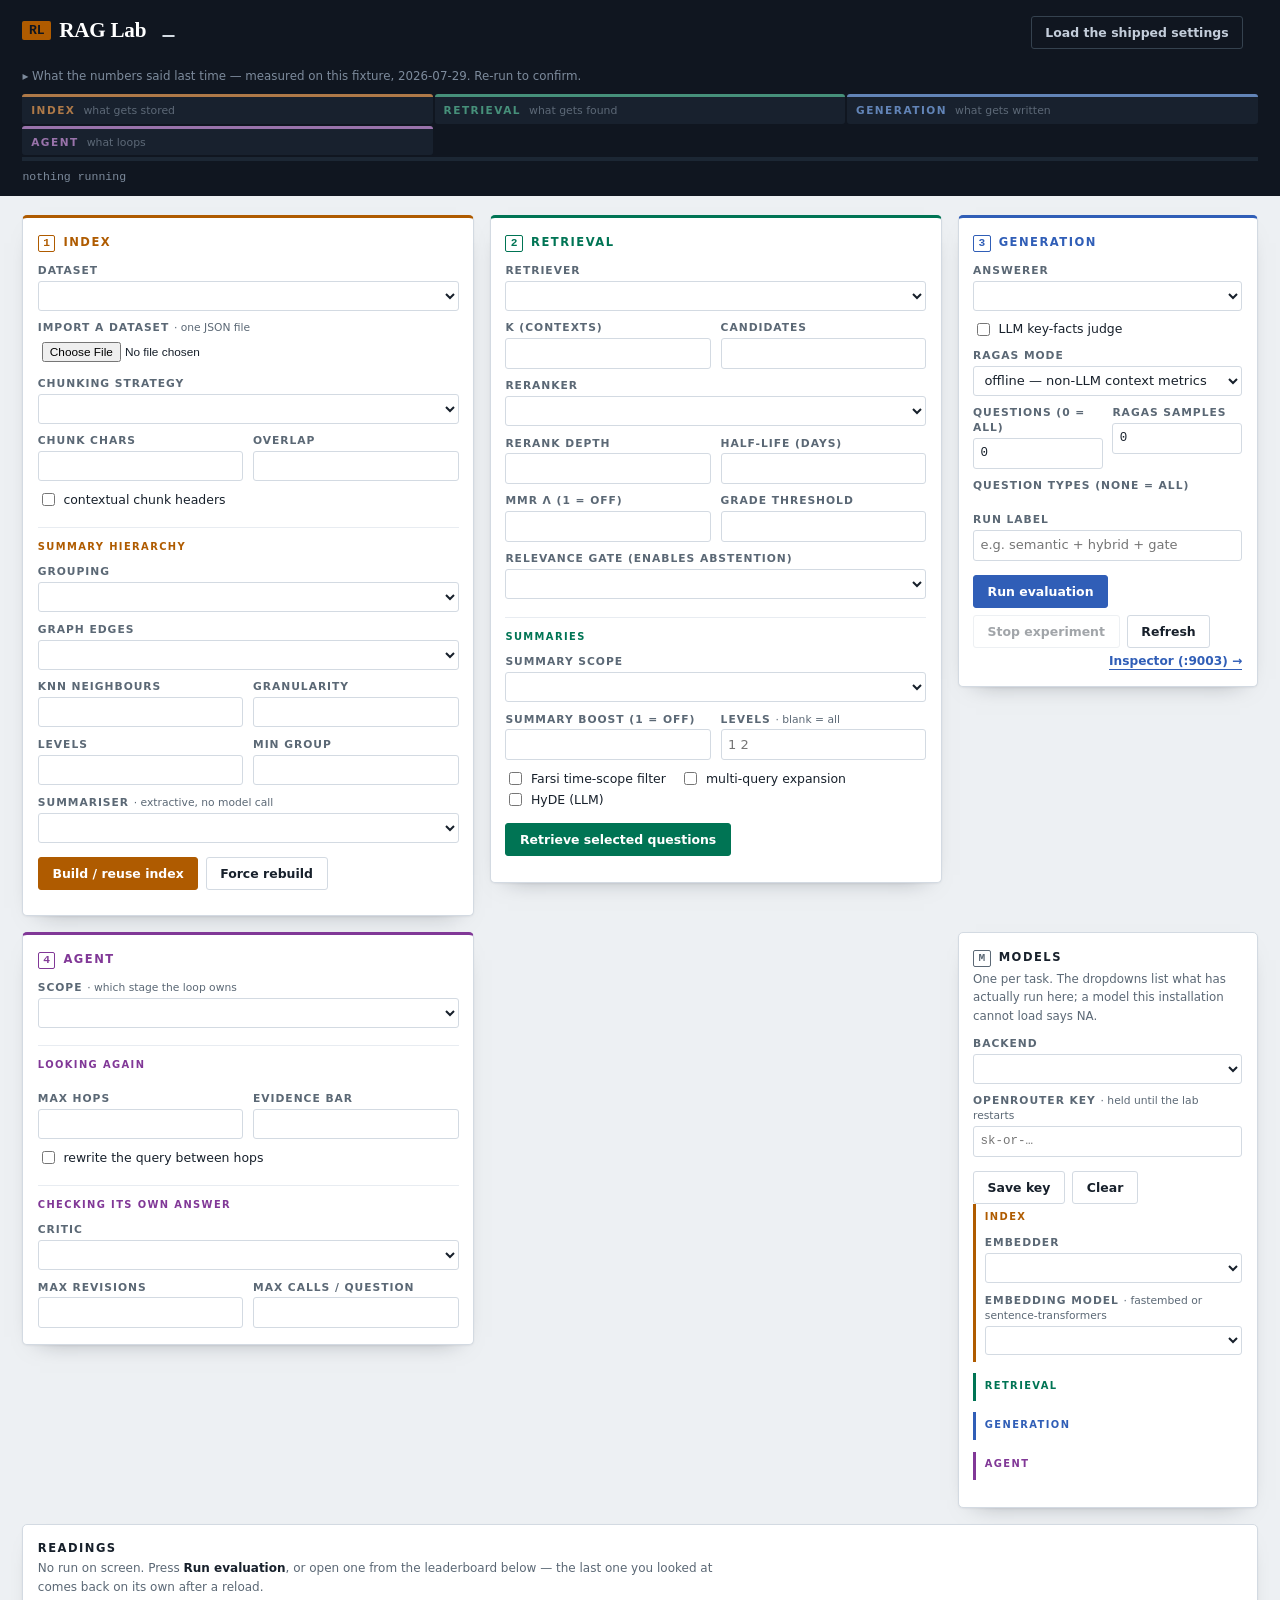
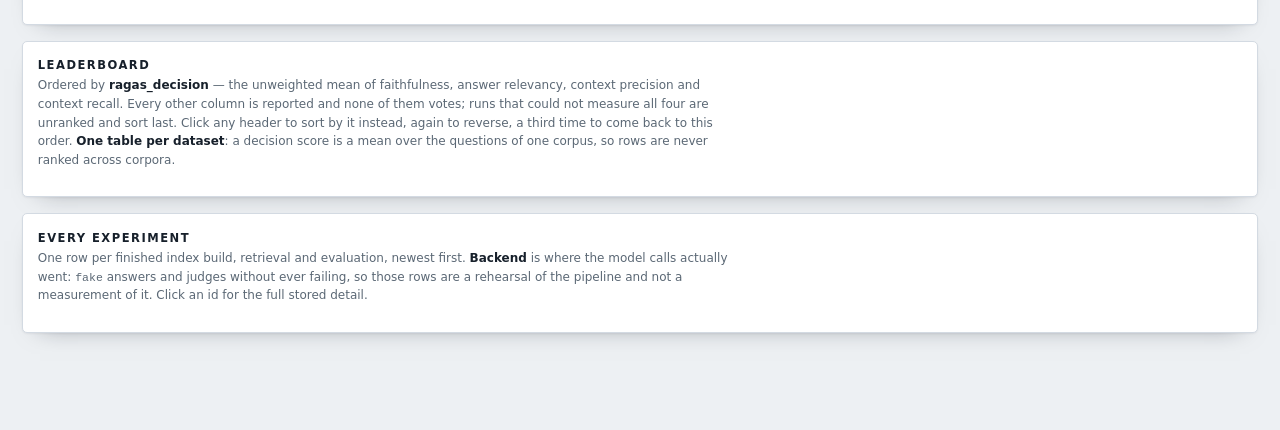
==== src/raglab/static/index.html @ 8099ba9b "docs: counts leave the prose, so they cannot drift again" ====
<!doctype html>
<html lang="en">
<head>
<meta charset="utf-8">
<meta name="viewport" content="width=device-width, initial-scale=1">
<title>RAG Lab</title>
<style>
/* ───────────────────────────────────────────────────────────────────────────
   The panel is an instrument, so it is built like one: a dark chassis carrying
   the identity and the state of the machine, a spine that says which stage is
   running, and porcelain plates below it holding the readings.

   Colour is spent in exactly one place. The three step inks — index saffron,
   retrieval verdigris, generation lapis — are the only saturated hues on the
   page, because they carry meaning the service serves (`/api/options` → steps)
   and the knobs are only navigable if each one says which stage it belongs
   to. Everything around them is graphite and porcelain so they read.
   ────────────────────────────────────────────────────────────────────────── */
:root {
  /* the machine */
  --chassis: #101620;
  --chassis-soft: #1c2734;
  --chassis-ink: #c3cdda;
  --chassis-ink-soft: #7d8b9c;
  /* the plates */
  --plate: #edf0f3;
  --card: #ffffff;
  --rule: #d3dae2;
  --rule-soft: #e8ecf1;
  --ink: #17202b;
  --ink-soft: #5b6875;
  /* One ink per pipeline step, so a control says which stage it belongs to
     before you read its label. The Inspector on :9003 defines the same three
     tokens with the same values — the two pages must not disagree about what
     orange means. */
  --step-index: oklch(0.56 0.14 58);        /* saffron  — what gets stored */
  --step-retrieval: oklch(0.49 0.11 168);   /* verdigris — what gets found */
  --step-generation: oklch(0.50 0.15 262);  /* lapis    — what gets written */
  /* The fourth step is a loop around the other three, so its ink is the one
     that is not a stage colour: plum, adjacent to lapis because generation is
     the stage it most often owns, distinct enough that a hop count is never
     mistaken for a generation score. */
  --step-agent: oklch(0.48 0.16 318);       /* plum     — what loops */
  /* The same three hues lifted for the chassis. An ink chosen to sit on
     porcelain is close to unreadable on graphite, and the spine is where a
     reader looks to find out what is running. */
  --step-index-lit: oklch(0.78 0.13 62);
  --step-retrieval-lit: oklch(0.75 0.11 168);
  --step-generation-lit: oklch(0.76 0.11 258);
  --step-agent-lit: oklch(0.77 0.12 318);
  --alert: #a33227;
  --alert-wash: #fdf4f2;
  --good: oklch(0.49 0.11 168);
  --shadow: 0 1px 2px rgba(16, 22, 32, .05), 0 10px 24px -18px rgba(16, 22, 32, .5);
  /* A slab serif for the machine's own voice, a plain sans for instructions,
     and a tabular mono for every number — three faces, three jobs. All resolve
     locally: the lab runs offline and must never wait on a font. */
  --slab: "Superclarendon", "Rockwell", "Roboto Slab", Georgia, serif;
  --sans: system-ui, -apple-system, "Segoe UI", Roboto, "Helvetica Neue", sans-serif;
  --mono: ui-monospace, "SF Mono", "IBM Plex Mono", Menlo, monospace;
}
[data-step="index"] { --step: var(--step-index); }
[data-step="retrieval"] { --step: var(--step-retrieval); }
[data-step="generation"] { --step: var(--step-generation); }
[data-step="agent"] { --step: var(--step-agent); }
.chassis [data-step="index"], .spine [data-step="index"] { --step: var(--step-index-lit); }
.chassis [data-step="retrieval"], .spine [data-step="retrieval"] { --step: var(--step-retrieval-lit); }
.chassis [data-step="generation"], .spine [data-step="generation"] { --step: var(--step-generation-lit); }
.chassis [data-step="agent"], .spine [data-step="agent"] { --step: var(--step-agent-lit); }

* { box-sizing: border-box; }
body {
  margin: 0; padding: 0 0 5rem; background: var(--plate); color: var(--ink);
  font: 13px/1.55 var(--sans);
  -webkit-font-smoothing: antialiased;
}
:focus-visible { outline: 2px solid var(--step-generation); outline-offset: 2px; }
@media (prefers-reduced-motion: reduce) {
  * { transition: none !important; animation: none !important; scroll-behavior: auto !important; }
}

/* ── the chassis ─────────────────────────────────────────────────────────── */
.chassis {
  background: var(--chassis); color: var(--chassis-ink);
  padding: 1rem 1.4rem .6rem;
}
.chassis a { color: #fff; }
.masthead { display: flex; flex-wrap: wrap; align-items: baseline; gap: .5rem 1rem;
            max-width: 1560px; margin: 0 auto; }
h1 {
  font: 600 1.32rem/1 var(--slab); letter-spacing: -.01em; margin: 0;
  color: #fff;
}
h1 .lab-mark {
  /* The lab's own initial, set as a plate on the chassis. One ornament. */
  display: inline-block; margin-right: .5rem; padding: .18rem .42rem;
  background: var(--step-index); color: var(--chassis);
  font: 700 .82rem/1 var(--mono); vertical-align: .18em; border-radius: 2px;
}
#corpus {
  font: .74rem/1.4 var(--mono); color: var(--chassis-ink-soft);
  letter-spacing: -.01em;
}
.chassis-right { margin-left: auto; display: flex; align-items: center; gap: .9rem; }
/* A door to another service, so it looks like a link and not like one of this
   panel's own run buttons. */
.lab-link {
  align-self: center; color: var(--step-generation); text-decoration: none;
  font: 600 .76rem/1 var(--sans);
  border-bottom: 1px solid var(--step-generation); padding-bottom: 2px;
}
.lab-link:hover { color: var(--ink); border-bottom-color: var(--ink); }
.chassis button.ghost { color: var(--chassis-ink); border-color: #35424f; }
.chassis button.ghost:hover { background: var(--chassis-soft); color: #fff; }
#productionNote { font: .72rem/1.5 var(--mono); color: var(--chassis-ink-soft);
                  align-self: center; max-width: 40ch; }

/* Capability chips: what this installation can actually do, before you spend an
   hour finding out. Green edge = ready, brick = not. */
.chips { display: flex; flex-wrap: wrap; gap: .3rem; margin: .55rem auto 0;
         max-width: 1560px; }
.chip {
  font: .68rem/1.5 var(--mono); padding: .05rem .45rem; border-radius: 2px;
  background: var(--chassis-soft); color: var(--chassis-ink-soft);
  border-left: 2px solid transparent;
}
.chip.on { border-left-color: var(--good); color: var(--chassis-ink); }
.chip.off { border-left-color: var(--alert); color: #e6b4ad; }

.findings { max-width: 1560px; margin: .55rem auto 0; }
.findings > summary {
  cursor: pointer; color: var(--chassis-ink-soft); font-size: .74rem;
  list-style: none;
}
.findings > summary::before { content: "▸ "; }
.findings[open] > summary::before { content: "▾ "; }
.findings > summary:hover { color: #fff; }
.findings ul { margin: .5rem 0 .3rem; padding-left: 1.1rem; columns: 2; column-gap: 2rem; }
.findings li { font-size: .74rem; line-height: 1.5; color: var(--chassis-ink-soft);
               margin-bottom: .35rem; break-inside: avoid; }
.findings b { color: var(--chassis-ink); }
.findings code { font: .72rem var(--mono); color: #fff; }
@media (max-width: 900px) { .findings ul { columns: 1; } }

/* ── the spine ───────────────────────────────────────────────────────────────
   The signature of this page, and the one element doing three jobs at once: it
   is the legend for the three inks, the progress bar for whatever job is
   running, and the way you get to a stage's controls. It sits on the chassis
   because it belongs to the machine rather than to any one plate — a build is
   an index-stage job, and its progress used to be reported inside the
   generation card because that is where the button happened to live. */
.spine { background: var(--chassis); padding: 0 1.4rem .7rem; }
.spine-inner { max-width: 1560px; margin: 0 auto; }
.spine-segs { display: grid; grid-template-columns: repeat(3, 1fr); gap: 2px; }
.spine-seg {
  appearance: none; border: 0; text-align: left; cursor: pointer;
  background: var(--chassis-soft); color: var(--chassis-ink-soft);
  padding: .3rem .55rem .26rem; border-top: 3px solid var(--step);
  font: inherit; opacity: .7; transition: opacity .15s, background .15s;
  display: flex; align-items: baseline; gap: .5rem;
}
.spine-seg:hover, .spine-seg[aria-current="step"] { opacity: 1; background: #222e3c; }
.spine-seg b {
  color: var(--step); font: 700 .66rem/1.6 var(--sans);
  text-transform: uppercase; letter-spacing: .14em;
}
/* The note lives on the card, where the controls it describes are. Here it is a
   hint, so the spine stays one line high whether or not anything is running. */
.spine-seg span { font-size: .68rem; line-height: 1.6; overflow: hidden;
                  text-overflow: ellipsis; white-space: nowrap; }
.spine-track { height: 4px; background: var(--chassis-soft); margin-top: 2px; }
.spine-track i { display: block; height: 4px; background: var(--step, var(--chassis-ink-soft));
                 width: 0; transition: width .25s linear; }
.spine-caption {
  display: flex; gap: .6rem; align-items: baseline; margin-top: .4rem;
  font: .72rem/1.5 var(--mono); color: var(--chassis-ink-soft); min-height: 1.1rem;
}
.spine-caption b { color: var(--step, #fff); font-weight: 600; }
.spine-caption .right { margin-left: auto; }

/* ── the bench ───────────────────────────────────────────────────────────── */
main { max-width: 1560px; margin: 0 auto; padding: 1.2rem 1.4rem; }
.bench {
  display: grid; gap: 1rem;
  /* Four step cards, then the models column. It was three until the agent
     arrived, and adding a card to a four-slot grid put the *models* card on a
     second row — which quietly broke the rule that every model lives in the one
     right-hand column, because auto-placement fills a row before it wraps.
     Hence the pin below rather than a wider grid alone: the column the models
     live in is a stated property of this page, not a consequence of how many
     step cards there happen to be. */
  grid-template-columns: repeat(4, minmax(0, 1fr)) minmax(0, 300px);
  align-items: start;
}
/* The models card holds the last column at every width; the step cards take the
   rest and wrap among themselves. */
.bench > .rag-models { grid-column: -2 / -1; }
@media (max-width: 1400px) { .bench { grid-template-columns: repeat(3, minmax(0, 1fr)) minmax(0, 300px); } }
@media (max-width: 1280px) { .bench { grid-template-columns: repeat(2, minmax(0, 1fr)) minmax(0, 300px); } }
@media (max-width: 980px) { .bench { grid-template-columns: repeat(2, minmax(0, 1fr)); } }
@media (max-width: 780px) { .bench { grid-template-columns: minmax(0, 1fr); } }
.stack { display: grid; gap: 1rem; margin-top: 1rem; }

.card {
  background: var(--card); border: 1px solid var(--rule); border-radius: 5px;
  box-shadow: var(--shadow); padding: .1rem .9rem 1rem;
  /* min-width:0 is what makes the scroll containers below actually contain: a
     grid item defaults to min-width:auto, so a card grows to its widest child —
     the eighteen-column leaderboard — and the overflow rule inside it never
     engages, because there is nothing left to overflow. The whole page scrolls
     sideways instead of the one table that is genuinely too wide. */
  min-width: 0;
}
.card[data-step] { border-top: 3px solid var(--step); }
.card-head {
  display: flex; align-items: baseline; gap: .5rem; margin: .85rem 0 .2rem;
}
.card-head h2 {
  margin: 0; font: 700 .72rem/1.4 var(--sans); text-transform: uppercase;
  letter-spacing: .13em; color: var(--ink);
}
.card[data-step] .card-head h2 { color: var(--step); }
.card-head .num {
  font: 700 .7rem/1 var(--mono); color: var(--step, var(--ink-soft));
  border: 1px solid currentColor; border-radius: 2px; padding: .12rem .28rem;
}
.card-note { margin: .1rem 0 .7rem; font-size: .74rem; color: var(--ink-soft); }
h3 { font: 700 .68rem/1.4 var(--sans); text-transform: uppercase;
     letter-spacing: .12em; color: var(--ink-soft); margin: 1rem 0 .4rem; }

/* ── controls ────────────────────────────────────────────────────────────── */
.field { margin-top: .6rem; }
.field-row { display: flex; gap: .6rem; }
.field-row > * { flex: 1; min-width: 0; margin-top: .6rem; }
label {
  display: block; margin-bottom: .18rem; color: var(--ink-soft);
  font: 600 .67rem/1.4 var(--sans); text-transform: uppercase; letter-spacing: .09em;
}
label .muted { text-transform: none; letter-spacing: 0; font-weight: 400; }
select, input[type=number], input[type=text], input[type=password], textarea {
  width: 100%; font: 13px/1.4 var(--sans); padding: .34rem .4rem; color: var(--ink);
  background: var(--card); border: 1px solid var(--rule); border-radius: 3px;
}
input[type=number], input[type=password] { font-family: var(--mono); font-size: 12.5px; }
select:hover, input:hover { border-color: var(--ink-soft); }
textarea { min-height: 3.2rem; resize: vertical; }
.switches { display: flex; flex-wrap: wrap; gap: .1rem .9rem; margin-top: .55rem; }
.switches label {
  display: flex; align-items: center; gap: .35rem; margin: 0; font-weight: 400;
  text-transform: none; letter-spacing: 0; font-size: .78rem; color: var(--ink);
}
input[type=checkbox] { accent-color: var(--step, var(--step-generation)); }
.actions { display: flex; flex-wrap: wrap; gap: .45rem; margin-top: .9rem; }
button {
  font: 600 .78rem/1.4 var(--sans); padding: .42rem .85rem; cursor: pointer;
  color: #fff; background: var(--chassis); border: 1px solid var(--chassis);
  border-radius: 3px;
}
button:hover { background: var(--chassis-soft); }
button.ghost { background: transparent; color: var(--ink); border-color: var(--rule); }
button.ghost:hover { background: var(--plate); border-color: var(--ink-soft); }
button.step-action { background: var(--step); border-color: var(--step); }
button.step-action:hover { filter: brightness(1.12); }
button:disabled { opacity: .4; cursor: default; }

/* A knob the current pipeline would ignore: dimmed and locked, but its reason
   stays at full contrast, because that sentence is the only part still worth
   reading. The control keeps its box so nothing below it shifts when a dropdown
   changes. */
.rag-field-off { opacity: 0.5; }
.rag-field-off .rag-when-dep {
  opacity: 1; display: block; font-style: italic; font-size: .7rem;
  color: var(--ink-soft); margin-top: .2rem;
}
.rag-field-off input, .rag-field-off select { cursor: not-allowed; }

button.why {
  font: 700 .6rem/1 var(--mono); padding: .12rem .3rem; margin-left: .3rem;
  background: transparent; color: var(--ink-soft); border: 1px solid var(--rule);
  border-radius: 999px; vertical-align: middle;
}
button.why:hover { color: var(--card); background: var(--step, var(--chassis));
                   border-color: var(--step, var(--chassis)); }
/* pre-wrap because one explainer — the import control's — is a JSON shape, and
   a shape flattened into a paragraph is prose about nesting rather than the
   nesting. Every other text in the registry is a single line with no leading
   space, so they render exactly as they did. */
p.explain {
  margin: .3rem 0 .1rem; font-size: .73rem; line-height: 1.5; color: var(--ink-soft);
  border-left: 2px solid var(--step, var(--rule)); padding-left: .55rem;
  background: var(--plate); padding: .35rem .55rem; border-radius: 0 3px 3px 0;
  white-space: pre-wrap; overflow-wrap: anywhere;
}

/* ── the model rail ──────────────────────────────────────────────────────── */
.rag-models .step {
  border-left: 3px solid var(--step); padding: .1rem 0 .4rem .55rem;
  margin-bottom: .7rem;
}
.step-tag {
  font: 700 .62rem/1.6 var(--sans); text-transform: uppercase; letter-spacing: .14em;
  color: var(--step);
}
/* The same tag used to head a group of knobs *inside* a card, where it needs a
   rule above it to say where one group of controls ends and the next begins —
   a card with two subjects and no divider reads as one long list. */
.group-tag {
  margin: 1.1rem 0 .5rem; padding-top: .7rem;
  border-top: 1px solid var(--rule-soft);
}

/* ── readings ────────────────────────────────────────────────────────────── */
.scores { display: grid; gap: .55rem;
          grid-template-columns: repeat(auto-fill, minmax(9.5rem, 1fr)); }
.score {
  border: 1px solid var(--rule-soft); border-left: 3px solid var(--rule);
  border-radius: 3px; padding: .45rem .6rem; background: var(--card);
}
.score[data-step] { border-left-color: var(--step); }
.score b {
  display: block; font: 400 1.5rem/1.15 var(--mono); letter-spacing: -.03em;
  font-variant-numeric: tabular-nums;
}
.score > span { display: block; color: var(--ink-soft); font-size: .67rem;
                text-transform: uppercase; letter-spacing: .07em; }
.score[data-step] > span:first-child { color: var(--step); }
.score .bar { height: 3px; background: var(--rule-soft); margin-top: .35rem; }
.score .bar i { display: block; height: 3px; background: var(--step, var(--ink-soft)); }
.score .muted { text-transform: none; letter-spacing: 0; font-size: .68rem; }

table { border-collapse: collapse; width: 100%; font: 12.5px/1.45 var(--mono);
        font-variant-numeric: tabular-nums; }
th, td { text-align: right; padding: .26rem .45rem;
         border-bottom: 1px solid var(--rule-soft); white-space: nowrap; }
th:first-child, td:first-child { text-align: left; }
th {
  color: var(--ink-soft); font: 600 .66rem/1.5 var(--sans); text-transform: uppercase;
  letter-spacing: .07em; border-bottom: 1px solid var(--rule); position: sticky;
  top: 0; background: var(--card);
}
th[data-step] { color: var(--step); }
tbody tr:hover { background: var(--plate); }
td a { color: var(--step-generation); text-decoration: none; }
td a:hover { text-decoration: underline; }
/* A sortable header looks pressable and says which way it is pointing. The
   glyph is a pseudo-element so it never lands in the cell's text — the e2e
   suite reads these headers as strings. */
th.sort-col { cursor: pointer; user-select: none; }
th.sort-col:hover { color: var(--ink); }
th[aria-sort="ascending"]::after { content: " ▲"; color: var(--step-index); }
th[aria-sort="descending"]::after { content: " ▼"; color: var(--step-index); }
/* The two widest tables scroll inside themselves rather than dragging the whole
   page sideways. The leaderboard is eighteen columns and the ledger fifteen, and
   neither can honestly be narrowed: every column is a knob you compare rows on. */
#board .board-group { overflow-x: auto; margin-bottom: 1.2rem; }
#board .board-group h3 { margin-top: .2rem; }
#experiments, #byType, #ragas, #extras, #rows { overflow-x: auto; }
#rows { max-height: 26rem; overflow-y: auto; }

.muted { color: var(--ink-soft); }
/* Attached to the score it qualifies, quieter but never dropped. */
.stderr { font-size: .8em; font-weight: 400; color: var(--ink-soft);
          white-space: nowrap; }
.note {
  border-left: 3px solid var(--alert); padding: .35rem .6rem; font-size: .75rem;
  background: var(--alert-wash); margin: .35rem 0; border-radius: 0 3px 3px 0;
}
.pill {
  font: .66rem/1.6 var(--mono); padding: 0 .35rem; border: 1px solid var(--rule);
  border-radius: 2px; color: var(--ink-soft);
}
details summary { cursor: pointer; color: var(--ink-soft); font-size: .76rem; }
.right { margin-left: auto; }
.hidden { display: none; }
.fa { direction: rtl; text-align: right; font-family: "Vazirmatn", Tahoma, sans-serif; }
.section-meta { font: .72rem/1.5 var(--mono); color: var(--ink-soft); }
.prose { font-size: .75rem; line-height: 1.55; color: var(--ink-soft);
         margin: .1rem 0 .7rem; max-width: 92ch; }
.prose b { color: var(--ink); }
.prose code { font: .72rem var(--mono); }
#indexInfo, #retrieveInfo { margin-top: .6rem; font-size: .74rem; color: var(--ink-soft); }
#datasetInfo, #importInfo { margin-top: .3rem; font-size: .72rem; line-height: 1.45; }
#dataset-file { font-size: .74rem; padding: .25rem; }
#experimentDetail pre, #jobBox pre {
  white-space: pre-wrap; font: 11.5px/1.5 var(--mono); max-height: 30rem;
  overflow: auto; background: var(--plate); padding: .5rem; border-radius: 3px;
}

/* Read at night as often as by day, and the Inspector has had a dark theme since
   it was written — two windows on one instrument cannot disagree about that.
   Only the tokens move: every rule above is written in them, so there is no
   second stylesheet to keep in step. */
@media (prefers-color-scheme: dark) {
  :root {
    --plate: #151b24;
    --card: #1e2733;
    --rule: #33404f;
    --rule-soft: #2c3745;
    --ink: #e3e9ef;
    --ink-soft: #97a4b3;
    --alert: #d98376;
    --alert-wash: #2a1d1b;
    /* On this theme every surface is the chassis, so a step reads at the weight
       the chassis needs. */
    --step-index: var(--step-index-lit);
    --step-retrieval: var(--step-retrieval-lit);
    --step-generation: var(--step-generation-lit);
    --shadow: 0 1px 2px rgba(0, 0, 0, .3);
  }
  button { background: var(--step-generation); border-color: var(--step-generation);
           color: var(--chassis); }
  button:hover { filter: brightness(1.1); background: var(--step-generation); }
  button.ghost { background: transparent; color: var(--ink); border-color: var(--rule); }
  button.ghost:hover { background: var(--rule-soft); }
  button.step-action { color: var(--chassis); }
}
</style>
<!-- The column sorter, shared with the Inspector: one file, so clicking a
     header means the same thing on both pages. -->
<script src="/sorttable.js"></script>
</head>
<body>

<header class="chassis">
  <div class="masthead">
    <h1><span class="lab-mark">RL</span>RAG Lab</h1>
    <span class="pill" id="corpus"></span>
    <!-- One click to the architecture that actually ships. It fills every
         control from /api/options → production, so it belongs to the whole
         page rather than to any one card — "what does the real thing do" is a
         question you ask before you start changing knobs. Settings only: the
         run buttons are on the cards below, and this one used to start a build
         that downloads a 2.2 GB encoder. -->
    <div class="chassis-right">
      <button class="ghost" id="use-production"
        title="Fill every setting with the architecture the Assistant ships: chunking, embedder, retrieval, reranking, the relevance gate and the answerer. Nothing runs until you press a run button.">Load the shipped settings</button>
      <span id="productionNote"></span>
    </div>
  </div>
  <div class="chips" id="caps"></div>
  <details class="findings">
    <summary>What the numbers said last time — measured on this fixture, 2026-07-29. Re-run to confirm.</summary>
    <ul>
      <li><b>The embedder decides everything else.</b> The brain's old default
        (<code>ascii-hash</code>) scores 0.014 session recall — its tokeniser is
        <code>[a-z0-9]+</code>, so Farsi embeds to the zero vector. Unicode character
        n-grams take it to 0.386; a multilingual transformer to 0.612.</li>
      <li><b>Hybrid BM25 + dense with RRF is the biggest retrieval win</b> (0.386 →
        0.546 recall; single-hop 0.57 → 0.85). Lexical finds the rare literal, dense
        finds the paraphrase.</li>
      <li><b>Semantic chunking pays in quote recall, not session recall</b> — better
        boundaries change what is <i>inside</i> the chunk (quote recall 0.471 → 0.489,
        precision 0.191 → 0.243, pattern questions 0.11 → 0.26).</li>
      <li><b>Only an LLM gate can abstain honestly.</b> The lexical gate needs a 0.6
        threshold to refuse 6 of 8 unanswerable questions, and there it wrongly refuses
        52% of answerable ones. The LLM gate at 0.4 refuses 5 of 8 with 3% false
        refusals, and <i>improves</i> precision 0.34 → 0.59 and MRR 0.70 → 0.77.</li>
      <li><b>Offline RAGAS context metrics are length-sensitive</b> (whole-string
        similarity): they fell by half when chunks got longer even as quote recall rose.
        Compare them only within similar chunk sizes; the judged metrics on the same
        retrieval read 0.65 context recall against their 0.30.</li>
    </ul>
  </details>
</header>

<!-- Three segments, in pipeline order: the legend for the inks, the progress of
     whatever is running, and the way to each stage's controls. -->
<div class="spine" id="spine">
  <div class="spine-inner">
    <div class="spine-segs" id="spineSegs">
      <button class="spine-seg" type="button" data-step="index" data-target="card-index">
        <b>Index</b><span>what gets stored</span></button>
      <button class="spine-seg" type="button" data-step="retrieval" data-target="card-retrieval">
        <b>Retrieval</b><span>what gets found</span></button>
      <button class="spine-seg" type="button" data-step="generation" data-target="card-generation">
        <b>Generation</b><span>what gets written</span></button>
      <button class="spine-seg" type="button" data-step="agent" data-target="card-agent">
        <b>Agent</b><span>what loops</span></button>
      <!-- The long note stays on the card beside the controls it describes;
           `titleSteps` fills the short hint here from the same served step. -->
    </div>
    <div class="spine-track" id="spineTrack"><i></i></div>
    <div class="spine-caption" id="spineCaption"><span>nothing running</span></div>
  </div>
</div>

<main>
<div class="bench">

  <section class="card" id="card-index" data-step="index">
    <div class="card-head"><span class="num">1</span><h2 id="head-index">Index</h2></div>
    <p class="card-note" id="note-index"></p>
    <!-- Which corpus, first: it decides what every knob below it operates on,
         and a run against the wrong one is not a worse measurement but a
         different question. The list is served (/api/options -> datasets), so
         the panel cannot offer a corpus the service cannot load. -->
    <div class="field">
      <label>Dataset</label>
      <select id="dataset"></select>
      <div id="datasetInfo" class="muted"></div>
    </div>
    <div class="field">
      <label>Import a dataset <span class="muted">· one JSON file</span></label>
      <input type="file" id="dataset-file" accept="application/json,.json">
      <div id="importInfo" class="muted"></div>
    </div>
    <div class="field">
      <label>Chunking strategy</label>
      <select id="chunker"></select>
    </div>
    <div class="field-row">
      <div><label>Chunk chars</label><input type="number" id="chunk_chars" min="120" max="2000" step="20"></div>
      <div><label>Overlap</label><input type="number" id="overlap" min="0" max="800" step="20"></div>
    </div>
    <div class="switches">
      <label><input type="checkbox" id="contextual"> contextual chunk headers</label>
    </div>
    <!-- The summary hierarchy. Below the chunker because it operates on what
         the chunker produced, and additive to it: the leaves stay indexed
         whatever this says. Every control here is greyed out until a grouping
         is chosen, by the served dependency rules rather than by a rule
         written twice. -->
    <div class="step-tag group-tag" data-step="index">Summary hierarchy</div>
    <div class="field">
      <label>Grouping</label>
      <select id="hierarchy"></select>
    </div>
    <div class="field">
      <label>Graph edges</label>
      <select id="graph_source"></select>
    </div>
    <div class="field-row">
      <div><label>kNN neighbours</label><input type="number" id="graph_knn" min="1" max="64"></div>
      <div><label>Granularity</label><input type="number" id="granularity" min="0.1" max="8" step="0.1"></div>
    </div>
    <div class="field-row">
      <div><label>Levels</label><input type="number" id="hierarchy_levels" min="1" max="5"></div>
      <div><label>Min group</label><input type="number" id="min_group" min="2" max="50"></div>
    </div>
    <div class="field">
      <label>Summariser <span class="muted">· extractive, no model call</span></label>
      <select id="summarizer"></select>
    </div>
    <div class="actions">
      <button class="step-action" id="build">Build / reuse index</button>
      <button class="ghost" id="rebuild">Force rebuild</button>
    </div>
    <div id="indexInfo"></div>
  </section>

  <section class="card" id="card-retrieval" data-step="retrieval">
    <div class="card-head"><span class="num">2</span><h2 id="head-retrieval">Retrieval</h2></div>
    <p class="card-note" id="note-retrieval"></p>
    <div class="field">
      <label>Retriever</label>
      <select id="retriever"></select>
    </div>
    <div class="field-row">
      <div><label>k (contexts)</label><input type="number" id="k" min="1" max="40"></div>
      <div><label>Candidates</label><input type="number" id="candidates" min="5" max="200" step="5"></div>
    </div>
    <div class="field">
      <label>Reranker</label>
      <select id="reranker"></select>
    </div>
    <div class="field-row">
      <div><label>Rerank depth</label><input type="number" id="rerank_depth" min="5" max="100" step="5"></div>
      <div><label>Half-life (days)</label><input type="number" id="recency_half_life_days" min="7" max="900" step="7"></div>
    </div>
    <div class="field-row">
      <div><label>MMR λ (1 = off)</label><input type="number" id="mmr_lambda" min="0.1" max="1" step="0.05"></div>
      <div><label>Grade threshold</label><input type="number" id="grade_threshold" min="0" max="1" step="0.05"></div>
    </div>
    <div class="field">
      <label>Relevance gate (enables abstention)</label>
      <select id="grader"></select>
    </div>
    <!-- Live only when the index above holds summaries — what retrieval may do
         with them is decided by whether the build wrote any. Outside the index
         fingerprint, so all four scopes sweep free against a single build. -->
    <div class="step-tag group-tag" data-step="retrieval">Summaries</div>
    <div class="field">
      <label>Summary scope</label>
      <select id="summary_scope"></select>
    </div>
    <div class="field-row">
      <div><label>Summary boost (1 = off)</label><input type="number" id="summary_boost" min="0.1" max="50" step="0.1"></div>
      <div><label>Levels <span class="muted">· blank = all</span></label><input type="text" id="summary_levels" placeholder="1 2"></div>
    </div>
    <div class="switches">
      <label><input type="checkbox" id="time_filter"> Farsi time-scope filter</label>
      <label><input type="checkbox" id="multi_query"> multi-query expansion</label>
      <label><input type="checkbox" id="hyde"> HyDE (LLM)</label>
    </div>
    <!-- Retrieval on its own, over the questions the experiment beside it has
         selected. No answering and no judging, so it is the step you can afford
         to repeat while moving one knob — and it is what fills the Inspector's
         retrieval window on :9003. -->
    <div class="actions">
      <button class="step-action" id="retrieve-selected"
        title="Retrieve for the questions selected in 3 · Generation. No answers, no judging, no run file.">Retrieve selected questions</button>
    </div>
    <div id="retrieveInfo"></div>
  </section>

  <section class="card" id="card-generation" data-step="generation">
    <div class="card-head"><span class="num">3</span><h2 id="head-generation">Generation</h2></div>
    <p class="card-note" id="note-generation"></p>
    <div class="field">
      <label>Answerer</label>
      <select id="answerer"></select>
    </div>
    <div class="switches">
      <label><input type="checkbox" id="key_facts_judge"> LLM key-facts judge</label>
    </div>
    <div class="field">
      <label>RAGAS mode</label>
      <select id="ragas_mode">
        <option value="offline">offline — non-LLM context metrics</option>
        <option value="llm">judged — faithfulness, relevancy, correctness</option>
        <option value="off">off</option>
      </select>
    </div>
    <div class="field-row">
      <div><label>Questions (0 = all)</label><input type="number" id="limit" min="0" max="200" value="0"></div>
      <div><label>RAGAS samples</label><input type="number" id="ragas_limit" min="0" max="200" value="0"></div>
    </div>
    <div class="field">
      <label>Question types (none = all)</label>
      <div class="switches" id="types"></div>
    </div>
    <div class="field">
      <label>Run label</label>
      <input type="text" id="label" placeholder="e.g. semantic + hybrid + gate">
    </div>
    <!-- The lab measures; the Inspector shows why. It is a separate service on
         its own port, so without a door named here :9003 is something you have
         to already know about. It sits at the far right of the row you press to
         run something, because it is where you go *after* an experiment — and it
         opens in a tab of its own, since the two are meant to be read side by
         side. -->
    <div class="actions">
      <button class="step-action" id="run">Run evaluation</button>
      <button class="ghost" id="cancel" disabled>Stop experiment</button>
      <button class="ghost" id="stopPoll">Refresh</button>
      <a class="lab-link right" id="open-inspector" href="http://localhost:9003/"
         target="_blank" rel="noopener">Inspector (:9003) &rarr;</a>
    </div>
    <div id="jobBox"></div>
  </section>

  <!-- The fourth step: a loop around the three above, off by default. Its own
       card rather than four more knobs in the generation one, because it is not
       a generation setting — under `retrieval` it never touches generation at
       all. The scope dropdown is the whole feature: it says which stage the
       loop owns, and therefore what a row measured. -->
  <section class="card" id="card-agent" data-step="agent">
    <div class="card-head"><span class="num">4</span><h2 id="head-agent">Agent</h2></div>
    <p class="card-note" id="note-agent"></p>
    <div class="field">
      <label>Scope <span class="muted">· which stage the loop owns</span></label>
      <select id="scope"></select>
    </div>
    <!-- The retrieval half. Greyed out under a scope that does not own
         retrieval, by the served dependency rules. -->
    <div class="step-tag group-tag" data-step="agent">Looking again</div>
    <div class="field-row">
      <div><label>Max hops</label><input type="number" id="max_hops" min="1" max="9"></div>
      <div><label>Evidence bar</label><input type="number" id="evidence_threshold"
           min="0" max="1" step="0.05"></div>
    </div>
    <div class="switches">
      <label><input type="checkbox" id="rewrite"> rewrite the query between hops</label>
    </div>
    <!-- The generation half. -->
    <div class="step-tag group-tag" data-step="agent">Checking its own answer</div>
    <div class="field">
      <label>Critic</label>
      <select id="critic"></select>
    </div>
    <div class="field-row">
      <div><label>Max revisions</label><input type="number" id="max_revisions" min="0" max="5"></div>
      <div><label>Max calls / question</label><input type="number" id="max_llm_calls" min="1" max="60"></div>
    </div>
  </section>

  <!-- One model per task, never one model for everything: a gate runs k times a
       question and wants cheap, a judge runs once and wants strong. Licences are
       on the label because on Farsi the open-weight candidates are the
       interesting ones, and a model nobody has run here stays listed as NA.

       Every model lives in this one column, the embedder included — it is a
       language model too. Each group wears the ink of the step it drives, so
       leaving the step card costs nothing in knowing which stage a choice
       changes. -->
  <section class="card rag-models" id="modelCard">
    <div class="card-head"><span class="num">M</span><h2>Models</h2></div>
    <p class="card-note">One per task. The dropdowns list what has actually run
      here; a model this installation cannot load says NA.</p>
    <!-- Where the LLM stages run. A mode is a served preset (/api/options →
         modes): picking one applies the lab's own patch and stamps the run's
         provider, so this panel cannot invent a pairing the lab never served. -->
    <div class="field">
      <label>Backend</label>
      <select id="mode"></select>
    </div>
    <!-- The OpenRouter key, for this process only. A credential is not part of
         an experiment's configuration, so it goes to its own route rather than
         riding on every job: nothing about it is recorded on a run, and the
         panel never keeps it — not in localStorage, which survives the tab and
         is readable by anything served from this origin. What comes back is
         set-ness, where the key came from, and a masked tail. -->
    <div class="field" id="keyField">
      <label>OpenRouter key <span class="muted">· held until the lab restarts</span></label>
      <input type="password" id="openrouter_key" placeholder="sk-or-…"
             autocomplete="off" spellcheck="false" aria-describedby="keyState">
      <div class="actions">
        <button class="ghost" id="save-key">Save key</button>
        <button class="ghost" id="clear-key">Clear</button>
      </div>
      <div id="keyState" class="muted"></div>
    </div>
    <div class="step" data-step="index">
      <span class="step-tag">Index</span>
      <div class="field">
        <label>Embedder</label>
        <select id="embedder"></select>
      </div>
      <div class="field">
        <label>Embedding model <span class="muted">· fastembed or sentence-transformers</span></label>
        <select id="embed_model"></select>
      </div>
      <div id="modelRoles-index"></div>
    </div>
    <div class="step" data-step="retrieval">
      <span class="step-tag">Retrieval</span>
      <div id="modelRoles-retrieval"></div>
    </div>
    <div class="step" data-step="generation">
      <span class="step-tag">Generation</span>
      <div id="modelRoles-generation"></div>
    </div>
    <div class="step" data-step="agent">
      <span class="step-tag">Agent</span>
      <div id="modelRoles-agent"></div>
    </div>
    <div id="modelRoles"></div>
  </section>
</div>

<div class="stack">
  <section class="card" id="resultCard">
    <div class="card-head"><h2>Readings</h2><span class="section-meta right" id="resultMeta"></span></div>
    <div id="notes"></div>
    <!-- An empty screen is an invitation to act, not a set of headings with
         nothing under them: until a run is on screen the breakdowns are hidden
         and this says what to press. -->
    <p class="prose" id="resultEmpty">No run on screen. Press <b>Run evaluation</b>,
      or open one from the leaderboard below — the last one you looked at comes
      back on its own after a reload.</p>
    <div id="resultBody" hidden>
      <div class="scores" id="scores"></div>
      <div class="bench" style="margin-top:1rem">
        <div style="grid-column: span 2"><h3>By question type</h3><div id="byType"></div></div>
        <div><h3>RAGAS</h3><div id="ragas"></div></div>
        <div><h3>By difficulty</h3><div id="extras"></div></div>
      </div>
      <details style="margin-top:.9rem"><summary>Per-question rows</summary>
        <div id="rows"></div></details>
    </div>
  </section>

  <!-- The "Query inspector" card that stood here retired on 2026-08-04. Asking
       one question now happens on the Inspector (:9003), where the answer lands
       beside that question's ranks at every step, its gold evidence and its
       scores. Two boxes that both retrieve one question, one of them showing far
       less, is a choice nobody should have to make. -->

  <section class="card">
    <div class="card-head"><h2>Leaderboard</h2><span class="section-meta right" id="boardMeta"></span></div>
    <p class="prose">
      Ordered by <b>ragas_decision</b> — the unweighted mean of faithfulness,
      answer relevancy, context precision and context recall. Every other column
      is reported and none of them votes; runs that could not measure all four
      are unranked and sort last. Click any header to sort by it instead, again
      to reverse, a third time to come back to this order.
      <b>One table per dataset</b>: a decision score is a mean over the
      questions of one corpus, so rows are never ranked across corpora.</p>
    <div id="board"></div>
  </section>

  <!-- Everything that ran, beside the ranking rather than inside it. An index
       build has no questions and no decision score, so a numbered table it
       appeared in would be making a rank claim about work that measured
       nothing — the same rule leaderboard.py keeps: group first, rank second.
       Rows come from raglab.db, so this survives a restart of the lab. -->
  <section class="card">
    <div class="card-head"><h2>Every experiment</h2><span class="section-meta right" id="experimentsMeta"></span></div>
    <p class="prose">
      One row per finished index build, retrieval and evaluation, newest first.
      <b>Backend</b> is where the model calls actually went: <code>fake</code>
      answers and judges without ever failing, so those rows are a rehearsal of
      the pipeline and not a measurement of it. Click an id for the full stored
      detail.</p>
    <div id="experiments"></div>
    <div id="experimentDetail"></div>
  </section>
</div>
</main>

<script>
const $ = (id) => document.getElementById(id);
const fmt = (v, d = 3) => (v === null || v === undefined || Number.isNaN(v))
  ? '—' : (typeof v === 'number' ? v.toFixed(d) : String(v));
const pct = (v) => v === null || v === undefined ? '—' : Math.round(v * 100) + '%';
let OPTIONS = null;

const CHUNKER_HELP = {
  'fixed': "the brain's current 500-char packing — baseline",
  'fixed-overlap': 'sliding window, so a split thought survives whole in one window',
  'message': 'one chunk per turn — precise, but short turns lose context',
  'turn-pair': 'user turn + coach reply together',
  'session': 'whole session — max fidelity, low precision',
  'semantic-drift': 'topic segmentation: cut where the subject changes',
};

function fill(select, values, help) {
  select.innerHTML = values.map((v) =>
    `<option value="${v}">${v}${help && help[v] ? ' — ' + help[v] : ''}</option>`).join('');
}

// One line per grouping, saying which family it belongs to — a reader picking
// between eight of them needs to know that leiden and kmeans are not two
// versions of one idea. Kept beside the dropdown rather than in config.HELP
// because HELP explains the *knob*; these label its options, as CHUNKER_HELP
// already does for the chunkers.
const HIERARCHY_HELP = {
  '': 'flat, no summaries (default)',
  'louvain': 'graph · modularity communities',
  'leiden': 'graph · Louvain, refined for connectedness',
  'label-prop': 'graph · label propagation, no granularity knob',
  'raptor': 'vectors · GMM, soft, recursive',
  'agglomerative': 'vectors · Ward, a real dendrogram',
  'kmeans': 'vectors · the naive control',
  'metadata': "the corpus's own storylines — the 2026-07-31 control",
};
const GRAPH_SOURCE_HELP = {
  'hybrid': 'cosine neighbours + shared rare words',
  'knn': 'cosine neighbours only',
  'lexical': 'shared rare words only',
  'bipartite-terms': 'terms are nodes too — the offline analogue of an entity graph',
};
const SUMMARIZER_HELP = {
  'centroid': 'members nearest the group centre',
  'lead-idf': 'sentences covering the most rare words',
  'mmr': 'members picked for coverage, not repetition',
  'card': 'no prose — terms, span, count, sessions',
};
const SUMMARY_SCOPE_HELP = {
  'mixed': 'summaries and leaves in one pool (default)',
  'leaves': 'ignore the summaries — the control',
  'summaries': 'summaries only',
  'drill-down': 'retrieve summaries, then expand to their members',
};

// A grouping whose library is missing is offered as NA and refused by the
// service if picked — never quietly served by a different partition. The same
// rule the embedder catalogue follows, and the reason availability is served
// rather than guessed in the browser.
// One line per scope, naming the stage it owns. The four are a 2x2, and the
// labels say so: a reader picking `both` has to know it changes two things at
// once and is only readable beside the two middle rows.
const SCOPE_HELP = {
  '': 'the fixed pipeline (default)',
  'retrieve': 'retrieval only · plan, retrieve, judge the evidence, rewrite, again',
  'generate': 'generation only · draft, critique it, revise — retrieval held fixed',
  'full': 'both · and the one edge neither has: a bad critique can re-retrieve',
};

const CRITIC_HELP = {
  'grounded': 'is every claim supported by the retrieved text?',
  'both': 'that, plus: does the draft answer the question?',
  'none': 'ship the first draft — the control',
};

// An agent scope this installation cannot run is offered as NA and refused by
// the service if picked, never quietly served by the fixed pipeline. Exactly
// `fillHierarchies`, for exactly the reason: availability is served, verified by
// import, and a panel that guesses offers what the lab refuses.
function fillScopes() {
  const support = OPTIONS.agent_support || {};
  $('scope').innerHTML = (OPTIONS.scopes || []).map((v) => {
    const state = support[v];
    const na = (state && state.available === false)
      ? ` — NA, needs \`${state.install}\`` : '';
    const help = SCOPE_HELP[v] ? ' — ' + SCOPE_HELP[v] : '';
    return `<option value="${escapeHtml(v)}"${na ? ' disabled' : ''}>`
      + `${escapeHtml(v || 'off')}${escapeHtml(help)}${escapeHtml(na)}</option>`;
  }).join('');
}

function fillHierarchies() {
  const support = OPTIONS.hierarchy_support || {};
  $('hierarchy').innerHTML = (OPTIONS.hierarchies || []).map((v) => {
    const state = support[v];
    const na = (state && state.available === false)
      ? ` — NA, needs \`${state.install}\`` : '';
    const help = HIERARCHY_HELP[v] ? ' — ' + HIERARCHY_HELP[v] : '';
    const label = v || '(none)';
    return `<option value="${escapeHtml(v)}"${na ? ' disabled' : ''}>`
      + `${escapeHtml(label)}${escapeHtml(help)}${escapeHtml(na)}</option>`;
  }).join('');
}

// A model's label always carries where its weights stand, and a model this lab
// has not run is offered as NA rather than dropped from the list.
function modelLabel(m) {
  const licence = m.source === 'default' ? '' : m.source === 'open' ? ' (open source)'
    : m.source === 'closed' ? ' (closed source)' : ' (licence not recorded)';
  const na = m.available ? '' : ' — NA, not available here but worth checking';
  return `${m.label}${licence}${na}`;
}

// Language coverage travels in the option text: on a Farsi corpus an
// English-only embedder returns a full set of confident numbers that measure
// nothing, and that has to be visible while picking, not after the run.
function fillEmbedders() {
  const hints = OPTIONS.embedder_hints || [];
  $('embedder').innerHTML = hints.map((h) =>
    `<option value="${escapeHtml(h.kind)}">${escapeHtml(h.kind)} — `
    + `${escapeHtml(h.languages)}`
    + `${h.available === false ? ' — NA, not installed or no key here' : ''}`
    + `</option>`).join('');
  $('embed_model').innerHTML = (OPTIONS.embed_models || []).map((m) => {
    const licence = m.source === 'default' ? '' : m.source === 'open' ? ' (open source)'
      : m.source === 'closed' ? ' (closed source)' : ' (licence not recorded)';
    const na = m.available ? '' : ' — NA, not served here but worth checking';
    const dim = m.dim ? ` · ${m.dim}d` : '';
    // The backend is what picking it costs: an ONNX download, a multi-gigabyte
    // checkpoint, or an API bill.
    const via = m.backend ? ` · via ${escapeHtml(m.backend)}` : '';
    const tag = m.tag ? ` (${escapeHtml(m.tag)})` : '';
    return `<option value="${escapeHtml(m.id)}">${escapeHtml(m.label)}${tag} — `
      + `${escapeHtml(m.languages)}${licence}${dim}${via}${na}</option>`;
  }).join('');
}

// Grouped by the step each model serves, into the host that carries that step's
// ink. A role whose step this page has no group for still renders, in the
// catch-all under them: a stage added in the service must never silently vanish
// from the panel.
// The chat-model list for the backend the runs will actually use: the picked
// mode's own catalogue, or the boot catalogue when no mode is picked. A slug
// only means something to the backend that serves it — filled from the wrong
// list, a dropdown cannot display a preset and quietly resets it.
function modelList() {
  const mode = (OPTIONS.modes || []).find((m) => m.key === $('mode').value);
  return (mode && mode.models) || OPTIONS.models || [];
}

function fillModels() {
  const options = modelList().map((m) =>
    `<option value="${escapeHtml(m.id)}">${escapeHtml(modelLabel(m))}</option>`).join('');
  // Each role in its own .field wrapper: `applyDependencies` dims the control's
  // nearest div, and with the whole group in one box a single inactive model
  // greyed out every other model of that step beside it.
  const row = (role) =>
    `<div class="field"><label>${escapeHtml(role.label)} `
    + `<span class="muted">· ${escapeHtml(role.only_when)}</span>`
    + `<button type="button" class="why" data-topic="model.${role.key}" `
    + `aria-label="What is ${escapeHtml(role.label)}?">!</button></label>`
    + `<select class="rag-model" data-role="${role.key}" data-field="${role.field}">`
    + `${options}</select></div>`;
  const groups = {};
  for (const role of OPTIONS.model_roles || []) {
    const step = role.step || role.field.split('.')[0];
    (groups[step] = groups[step] || []).push(role);
  }
  const spare = [];
  for (const host of document.querySelectorAll('[id^="modelRoles-"]')) {
    const step = host.id.slice('modelRoles-'.length);
    host.innerHTML = (groups[step] || []).map(row).join('');
    delete groups[step];
  }
  for (const roles of Object.values(groups)) spare.push(...roles);
  $('modelRoles').innerHTML = spare.map(row).join('');
}

// The corpora this lab can be pointed at. The built-in one is offered as '' —
// the value every run already recorded carries, and the one a fingerprint is
// computed without, so choosing it changes nothing about an index that exists.
function fillDatasets() {
  const found = OPTIONS.datasets || [];
  $('dataset').innerHTML = found.map((d) =>
    `<option value="${escapeHtml(d.source === 'builtin' ? '' : d.id)}">`
    + `${escapeHtml(d.name)} — ${escapeHtml(d.language || '?')} · ${d.sessions} `
    + `sessions · ${d.questions} questions`
    + `${d.source === 'imported' ? ' · imported' : ''}</option>`).join('');
  $('dataset').onchange = describeDataset;
}

const datasetOf = (id) => (OPTIONS.datasets || []).find(
  (d) => (d.source === 'builtin' ? '' : d.id) === id);

// One line about the corpus in force, in the header where the corpus has always
// been described — switching datasets has to move that line, or the page says
// 167 sessions while measuring twenty.
function describeDataset() {
  const found = datasetOf($('dataset').value);
  if (!found) return;
  const period = found.period && found.period.from
    ? `${found.period.from} → ${found.period.to} · ` : '';
  $('corpus').textContent =
    `${found.sessions} sessions · ${found.messages} messages · ${period}`
    + `${found.questions} questions`
    + `${found.query_date ? ' · asked as of ' + found.query_date : ''}`;
  $('datasetInfo').textContent = found.description;
}

// Import: the file is read here and posted as JSON, so the service checks it
// against the contract rather than the browser guessing. Every problem comes
// back at once — fixing a corpus is a slow loop if each attempt reports one
// broken quote out of nine.
$('dataset-file').onchange = async () => {
  const file = $('dataset-file').files[0];
  if (!file) return;
  $('importInfo').textContent = `reading ${file.name}…`;
  try {
    const payload = JSON.parse(await file.text());
    const added = await api('/api/datasets', payload);
    await refreshOptions();
    $('dataset').value = added.id;
    describeDataset();
    $('importInfo').innerHTML =
      `<b>${escapeHtml(added.name)}</b> imported · ${added.sessions} sessions, `
      + `${added.questions} questions. Build the index to measure against it.`;
  } catch (e) {
    $('importInfo').innerHTML =
      `<div class="note">${escapeHtml(e.message)}</div>`;
  } finally {
    $('dataset-file').value = '';
  }
};

// The mode dropdown: '' follows whatever backend the lab booted with; a mode
// applies its served preset onto the controls (the choices stay editable) and
// its provider rides along on every run.
function fillModes() {
  const caps = OPTIONS.capabilities || {};
  $('mode').innerHTML =
    `<option value="">lab boot (${escapeHtml(caps.llm_provider || 'unknown')})</option>`
    + (OPTIONS.modes || []).map((m) =>
      `<option value="${escapeHtml(m.key)}">${escapeHtml(m.label)}</option>`).join('');
  $('mode').onchange = () => {
    const mode = (OPTIONS.modes || []).find((m) => m.key === $('mode').value);
    // Read the controls before the model dropdowns are rebuilt for the new
    // backend's catalogue, then write the merged config back over them.
    const cfg = readConfig();
    if (mode && mode.config) {
      for (const group of Object.keys(mode.config)) {
        Object.assign(cfg[group], mode.config[group]);
      }
    }
    fillModels();
    applyDefaults(cfg);
    applyDependencies();
  };
}

// The backend the picked mode runs on, spread into a run's payload; {} when no
// mode is picked and the run should follow the lab's boot provider.
function pickedProvider() {
  const mode = (OPTIONS.modes || []).find((m) => m.key === $('mode').value);
  return mode ? { provider: mode.provider } : {};
}

// The three cards title themselves from the served steps (config.STEPS), so what
// a stage is called and what it costs is a fact about the pipeline rather than a
// sentence typed into this file.
function titleSteps() {
  for (const step of OPTIONS.steps || []) {
    const head = $('head-' + step.key), note = $('note-' + step.key);
    if (head) head.textContent = step.label;
    if (note) note.textContent = step.note;
    const seg = document.querySelector(`.spine-seg[data-step="${step.key}"] b`);
    if (seg) seg.textContent = step.short;
  }
}

// Every knob explains itself. The text comes from the service (config.HELP and
// models.ROLES), so a knob added there is explained here without editing this
// file — and the id of each control is the field it sets.
function decorateExplainers() {
  const byField = {};
  for (const [topic, text] of Object.entries(OPTIONS.help || {})) {
    byField[topic.split('.').pop()] = { topic, text };
  }
  for (const control of document.querySelectorAll('main [id]')) {
    const found = byField[control.id];
    // A checkbox lives *inside* its own label, so it explains itself there; every
    // other control is preceded by one. Walking up blindly would hang a
    // checkbox's explainer on the previous checkbox's label.
    const label = control.type === 'checkbox' ? control.closest('label')
      : control.previousElementSibling;
    if (!found || !label || label.tagName !== 'LABEL' || label.querySelector('.why')) continue;
    label.insertAdjacentHTML('beforeend',
      ` <button type="button" class="why" data-topic="${found.topic}" `
      + `aria-label="What is this?">!</button>`);
  }
  document.addEventListener('click', (event) => {
    const btn = event.target.closest('.why');
    if (!btn) return;
    const open = btn.parentElement.nextElementSibling;
    if (open && open.classList.contains('explain')) { open.remove(); return; }
    const text = (OPTIONS.help || {})[btn.dataset.topic] || '';
    btn.parentElement.insertAdjacentHTML('afterend',
      `<p class="explain">${escapeHtml(text)}</p>`);
  });
}

function checkboxes(host, values, checked) {
  host.innerHTML = values.map((v) =>
    `<label><input type="checkbox" value="${v}"${checked.includes(v) ? ' checked' : ''}> ${v}</label>`
  ).join('');
}

function selected(host) {
  return [...host.querySelectorAll('input:checked')].map((el) => el.value);
}

async function api(path, body) {
  const res = await fetch(path, body ? {
    method: 'POST', headers: { 'Content-Type': 'application/json' },
    body: JSON.stringify(body),
  } : undefined);
  const data = await res.json().catch(() => ({ detail: res.statusText }));
  if (!res.ok) throw new Error(data.detail || res.statusText);
  return data;
}

// Config fields this panel has no control for. Three of them exist today —
// `rrf_k`, `agentic_weights`, `max_context_chars` — and they matter because the
// production preset sets all three: without carrying them, applying "this
// project's RAG settings" dropped them on the floor and the run fell back to the
// lab's own defaults under a label claiming to be the shipped Assistant. They
// happen to be equal right now, so the bug was invisible; the day the brain's
// RRF_K moves it would not be. Whatever set them last keeps them, and a real
// control always wins.
let UNSHOWN = { index: {}, retrieval: {}, generation: {}, agent: {} };

// Remember the parts of a config the controls cannot express, having applied it.
function keepUnshown(applied) {
  const shown = readConfig();
  UNSHOWN = { index: {}, retrieval: {}, generation: {}, agent: {} };
  for (const group of ['index', 'retrieval', 'generation', 'agent']) {
    for (const [key, value] of Object.entries(applied[group] || {})) {
      if (!(key in shown[group])) UNSHOWN[group][key] = value;
    }
  }
}

function readConfig() {
  const cfg = {
    label: $('label').value,
    index: {
      dataset: $('dataset').value,
      chunker: $('chunker').value, chunk_chars: +$('chunk_chars').value,
      overlap: +$('overlap').value, contextual: $('contextual').checked,
      embedder: $('embedder').value, embed_model: $('embed_model').value,
      hierarchy: $('hierarchy').value, graph_source: $('graph_source').value,
      graph_knn: +$('graph_knn').value, granularity: +$('granularity').value,
      hierarchy_levels: +$('hierarchy_levels').value,
      min_group: +$('min_group').value, summarizer: $('summarizer').value,
    },
    retrieval: {
      retriever: $('retriever').value, k: +$('k').value,
      candidates: +$('candidates').value, time_filter: $('time_filter').checked,
      multi_query: $('multi_query').checked, hyde: $('hyde').checked,
      mmr_lambda: +$('mmr_lambda').value, reranker: $('reranker').value,
      rerank_depth: +$('rerank_depth').value,
      recency_half_life_days: +$('recency_half_life_days').value,
      grader: $('grader').value, grade_threshold: +$('grade_threshold').value,
      summary_scope: $('summary_scope').value,
      summary_boost: +$('summary_boost').value,
      summary_levels: $('summary_levels').value,
    },
    generation: {
      answerer: $('answerer').value, key_facts_judge: $('key_facts_judge').checked,
    },
    agent: {
      scope: $('scope').value, max_hops: +$('max_hops').value,
      rewrite: $('rewrite').checked,
      evidence_threshold: +$('evidence_threshold').value,
      max_revisions: +$('max_revisions').value, critic: $('critic').value,
      max_llm_calls: +$('max_llm_calls').value,
    },
  };
  // Each role writes into the config group whose stage uses it, so the index
  // fingerprint keeps describing exactly what was stored.
  for (const select of document.querySelectorAll('.rag-model')) {
    const [group, field] = select.dataset.field.split('.');
    cfg[group][field] = select.value;
  }
  // Under the controls, never over them: a value you can see and change is
  // always the one that runs.
  for (const group of ['index', 'retrieval', 'generation', 'agent']) {
    cfg[group] = Object.assign({}, UNSHOWN[group], cfg[group]);
  }
  return cfg;
}

// Which controls the current pipeline would actually consult. The rules are
// served (/api/options -> dependencies) rather than written here, so the panel
// and the Inspector grey out the same knobs for the same stated reason.
// Editing a knob the pipeline ignores is how you spend an afternoon tuning a
// number that was never read.
// A control whose owner is itself dead is dead, and it shows its owner's reason.
// This mirrors `config.dependency_state` deliberately: the *rules* are served,
// but resolving them has to happen per keystroke without a round trip, so the
// resolution exists twice and the two copies must agree — `test_the_panel_
// resolves_a_dependency_chain_the_way_the_service_does` is what holds them
// together. Without the chain, `graph_knn` asked only whether the edge source
// builds kNN edges, and the default source does, so it stayed live under a
// grouping that builds no graph at all.
function dependencyState(rules, cfg) {
  const state = {};
  const resolve = (path, seen) => {
    if (state[path]) return state[path];
    const rule = rules[path];
    const [group, name] = rule.field.split('.');
    const current = (cfg[group] || {})[name];
    let enabled = rule.on_true ? Boolean(current)
      : (rule.on || []).indexOf(current) !== -1;
    let reason = enabled ? '' : rule.reason;
    if (enabled && rules[rule.field] && seen.indexOf(path) === -1) {
      const above = resolve(rule.field, seen.concat([path]));
      if (!above.enabled) { enabled = false; reason = above.reason; }
    }
    state[path] = { enabled, reason };
    return state[path];
  };
  for (const path of Object.keys(rules)) resolve(path, []);
  return state;
}

function applyDependencies() {
  const rules = OPTIONS.dependencies || {};
  const cfg = readConfig();
  const state = dependencyState(rules, cfg);
  for (const path of Object.keys(rules)) {
    const el = controlFor(path);
    if (!el) continue;
    const { enabled, reason } = state[path];
    el.disabled = !enabled;
    const holder = el.closest('div') || el.parentElement;
    if (!holder) continue;
    holder.classList.toggle('rag-field-off', !enabled);
    holder.title = enabled ? '' : 'Disabled because ' + reason;
    let note = holder.querySelector('.rag-when-dep');
    if (!enabled) {
      if (!note) {
        note = document.createElement('span');
        note.className = 'rag-when rag-when-dep';
        holder.appendChild(note);
      }
      note.textContent = reason;
    } else if (note) {
      note.remove();
    }
  }
}

// A dependent field is either a plain control whose id is its field name, or one
// of the model dropdowns, which carry the full dotted path in data-field.
function controlFor(path) {
  const name = path.split('.')[1];
  return document.getElementById(name)
      || document.querySelector('.rag-model[data-field="' + path + '"]');
}

function applyDefaults(d) {
  $('dataset').value = d.index.dataset || '';
  $('chunker').value = d.index.chunker; $('chunk_chars').value = d.index.chunk_chars;
  $('overlap').value = d.index.overlap; $('contextual').checked = d.index.contextual;
  $('embedder').value = d.index.embedder;
  $('embed_model').value = d.index.embed_model || '';
  $('hierarchy').value = d.index.hierarchy || '';
  $('graph_source').value = d.index.graph_source;
  $('graph_knn').value = d.index.graph_knn;
  $('granularity').value = d.index.granularity;
  $('hierarchy_levels').value = d.index.hierarchy_levels;
  $('min_group').value = d.index.min_group;
  $('summarizer').value = d.index.summarizer;
  $('summary_scope').value = d.retrieval.summary_scope;
  $('summary_boost').value = d.retrieval.summary_boost;
  $('summary_levels').value = d.retrieval.summary_levels || '';
  $('retriever').value = d.retrieval.retriever; $('k').value = d.retrieval.k;
  $('candidates').value = d.retrieval.candidates;
  $('time_filter').checked = d.retrieval.time_filter;
  $('multi_query').checked = d.retrieval.multi_query;
  $('hyde').checked = d.retrieval.hyde;
  $('mmr_lambda').value = d.retrieval.mmr_lambda;
  $('reranker').value = d.retrieval.reranker;
  $('rerank_depth').value = d.retrieval.rerank_depth;
  $('recency_half_life_days').value = d.retrieval.recency_half_life_days;
  $('grader').value = d.retrieval.grader;
  $('grade_threshold').value = d.retrieval.grade_threshold;
  $('answerer').value = d.generation.answerer;
  $('key_facts_judge').checked = d.generation.key_facts_judge;
  const a = d.agent || {};
  $('scope').value = a.scope || '';
  $('max_hops').value = a.max_hops;
  $('rewrite').checked = !!a.rewrite;
  $('evidence_threshold').value = a.evidence_threshold;
  $('max_revisions').value = a.max_revisions;
  $('critic').value = a.critic;
  $('max_llm_calls').value = a.max_llm_calls;
  for (const select of document.querySelectorAll('.rag-model')) {
    const [group, field] = select.dataset.field.split('.');
    select.value = (d[group] || {})[field] || '';
  }
}

// --- what survives a reload -------------------------------------------------
// Refreshing used to empty the page: the readings card is only ever filled by a
// finishing job or a leaderboard click, so a reload left it standing there blank
// with the run you had just watched reachable only by picking its id out of a
// long table — and every control went back to the served defaults, losing a
// strategy you may have spent ten minutes arriving at. Both are remembered under
// the board's own `lodestar:` prefix.
const SAVED_CONFIG = 'lodestar:raglab-config';
const SAVED_RUN = 'lodestar:raglab-last-run';

function saved(key) {
  try {
    return JSON.parse(localStorage.getItem(key) || 'null');
  } catch (e) {
    // A key someone hand-edited, or written by an older shape of this page.
    // Forgetting it is right; refusing to boot over it is not.
    return null;
  }
}

function remember(key, value) {
  try {
    if (value === null) localStorage.removeItem(key);
    else localStorage.setItem(key, JSON.stringify(value));
  } catch (e) { /* private browsing, a full quota: not worth a broken panel */ }
}

// The settings you picked, merged over the served defaults per group — so a
// config saved before a knob existed still boots, with the new knob at its
// default rather than undefined.
// The groups come from the *served* defaults, never from a list written here.
// A browser holding a config remembered before a group existed would otherwise
// return a merged object with that group missing, and every control in it would
// come up blank — a blank number input reads as 0, which validation then refuses
// for a knob the reader never touched. Measured 2026-08-13 against the running
// service, the day the agent group was added: same class as UNSHOWN, and the
// same fix — the page must not hold its own idea of what a config contains.
function startingConfig(defaults) {
  const kept = saved(SAVED_CONFIG);
  if (!kept) return defaults;
  const merged = { label: kept.label || defaults.label || '' };
  for (const group of Object.keys(defaults)) {
    if (group === 'label') continue;
    merged[group] = Object.assign({}, defaults[group], kept[group] || {});
  }
  return merged;
}

// Re-read by id rather than stored whole: a run file can be deleted between two
// visits, and a page rendering a copy of something that is gone is worse than one
// that has forgotten it. A 404 clears the memory instead of showing an error —
// the run is missing, which is not a fault of this page.
async function restoreLastRun() {
  const runId = saved(SAVED_RUN);
  if (!runId) return;
  try {
    renderResult(await api('/api/evaluations/' + encodeURIComponent(runId)));
  } catch (e) {
    remember(SAVED_RUN, null);
  }
}

async function boot() {
  OPTIONS = await api('/api/options');
  const o = OPTIONS;
  titleSteps();
  fillDatasets();
  fill($('chunker'), o.chunkers, CHUNKER_HELP);
  fillEmbedders();
  fillHierarchies();
  fill($('graph_source'), o.graph_sources, GRAPH_SOURCE_HELP);
  fill($('summarizer'), o.summarizers, SUMMARIZER_HELP);
  fill($('summary_scope'), o.summary_scopes, SUMMARY_SCOPE_HELP);
  fill($('retriever'), o.retrievers);
  fill($('reranker'), o.rerankers);
  fill($('grader'), o.graders);
  fill($('answerer'), o.answerers);
  fillScopes();
  fill($('critic'), o.critics, CRITIC_HELP);
  checkboxes($('types'), o.question_types, []);
  document.addEventListener('change', applyDependencies);
  fillModels();
  fillModes();
  applyDefaults(startingConfig(o.defaults));
  applyDependencies();
  describeDataset();
  decorateExplainers();
  // One listener for the whole panel rather than one per control: a knob added to
  // the markup is remembered by being a control, not by being registered here.
  //
  // Both events, because `change` alone loses work. A typed number fires `change`
  // only on blur, so typing k=11 and pressing Run evaluation without clicking away
  // remembered k=8 — the run itself was right, since it reads the controls, but the
  // reload afterwards restored a number you had already replaced. `input` is per
  // keystroke, which is free at this size and is when the value actually changed.
  for (const event of ['change', 'input']) {
    document.addEventListener(event, () => remember(SAVED_CONFIG, readConfig()));
  }

  renderCapabilities();

  renderIndexes(o.indexes);
  loadBoard();
  loadExperiments();
  restoreLastRun();
}

// Re-read the options and re-render everything they decide, keeping the config
// that is on screen. Entering a key changes which models are offerable and
// whether the judged metrics can run at all, and a panel that only learns that
// on reload is a panel you reload.
async function refreshOptions() {
  const cfg = readConfig();
  const mode = $('mode').value;
  OPTIONS = await api('/api/options');
  fillEmbedders();
  fillDatasets();
  fillModels();
  fillModes();
  $('mode').value = mode;
  applyDefaults(cfg);
  applyDependencies();
  describeDataset();
  renderCapabilities();
}

function renderCapabilities() {
  const caps = OPTIONS.capabilities;
  const chip = (on, text) => `<span class="chip ${on ? 'on' : 'off'}">${escapeHtml(text)}</span>`;
  renderKeyState(caps.openrouter_key || { set: false, source: '', hint: '' });
  $('caps').innerHTML = [
    chip(caps.fastembed, `fastembed ${caps.fastembed ? 'ready' : 'missing'}`),
    chip(caps.cross_encoder, `cross-encoder ${caps.cross_encoder ? 'ready' : 'missing'}`),
    // The backend is on the chip, not just the model: a run costs money on
    // openrouter and nothing on ollama, and the same slug means neither on the
    // fake provider — where every LLM number is meaningless, which is worth
    // seeing before the run rather than after.
    chip(caps.llm, caps.llm ? `LLM ${caps.llm_provider} · ${caps.llm_model}`
                            : 'no LLM backend — pick one under Models · Backend, or set RAGLAB_LLM to ollama, claude or codex (the two CLIs need no key), or an OPENROUTER_API_KEY for openrouter'),
    chip(caps.ragas.installed, `ragas ${caps.ragas.installed ? caps.ragas.version : 'missing'}`),
    chip(caps.ragas.llm_ready, `ragas LLM metrics ${caps.ragas.llm_ready ? 'ready' : 'off'}`),
    // Not a service chip: the index is process memory and is discarded with the
    // lab, so what a reader needs is where the run JSON lands — and where the
    // record of every experiment lands, which is the one place here that
    // survives a restart of the lab.
    `<span class="chip">index in memory · runs → ${escapeHtml(caps.storage.runs || '')}`
      + ` · experiments → ${escapeHtml(caps.storage.experiments || '')}</span>`,
  ].join('');
  if (caps.ragas.notes.length) {
    $('notes').innerHTML = caps.ragas.notes.map((n) => `<div class="note">${escapeHtml(n)}</div>`).join('');
  }
}

// Three states, and they differ in what you can do about them. A key from the
// shell is not one this panel put there, so Clear cannot take it away and says
// so rather than failing quietly.
function renderKeyState(state) {
  const box = $('keyState');
  $('clear-key').disabled = !(state.set && state.source === 'panel');
  if (!state.set) {
    box.textContent = 'No key. OpenRouter models and the judged metrics need '
      + 'one; a model on this machine (Ollama) needs none.';
    return;
  }
  box.textContent = state.source === 'environment'
    ? `Key from the environment · ${state.hint} — set in your shell or .env, `
      + 'so Clear will not remove it.'
    : `Key set · ${state.hint} — held in this lab process and forgotten when it `
      + 'stops. Nothing writes it down.';
}

$('save-key').onclick = async () => {
  const box = $('keyField');
  try {
    // The value leaves the field the moment the service has it: a password box
    // holding a credential for the rest of the afternoon is a credential on
    // screen for the rest of the afternoon.
    renderKeyState(await api('/api/credentials', { api_key: $('openrouter_key').value }));
    $('openrouter_key').value = '';
    await refreshOptions();
  } catch (e) {
    box.insertAdjacentHTML('beforeend', `<div class="note">${escapeHtml(e.message)}</div>`);
    setTimeout(() => box.querySelector('.note') && box.querySelector('.note').remove(), 6000);
  }
};

$('clear-key').onclick = async () => {
  const res = await fetch('/api/credentials', { method: 'DELETE' });
  renderKeyState(await res.json());
  $('openrouter_key').value = '';
  await refreshOptions();
};

// Each spine segment scrolls to the controls it names.
for (const seg of document.querySelectorAll('.spine-seg')) {
  seg.onclick = () => $(seg.dataset.target)
    .scrollIntoView({ behavior: 'smooth', block: 'start' });
}

// Which step a stage belongs to. Read off the stage names the service reports
// rather than guessed from the job kind: an evaluation walks all three, and the
// spine is only worth having if it says which one it is in. A stage this map
// does not know lights nothing, because a wrong segment is worse than none.
const STAGE_STEP = {
  chunking: 'index', embedding: 'index',
  retrieving: 'retrieval',
  answering: 'generation', scoring: 'generation', ragas: 'generation',
};

function renderSpine(job) {
  const step = job ? STAGE_STEP[job.stage] || '' : '';
  const track = $('spineTrack');
  const caption = $('spineCaption');
  track.dataset.step = step;
  caption.dataset.step = step;
  track.firstElementChild.style.width =
    ((job ? job.progress : 0) * 100).toFixed(1) + '%';
  for (const seg of document.querySelectorAll('.spine-seg')) {
    if (seg.dataset.step === step) seg.setAttribute('aria-current', 'step');
    else seg.removeAttribute('aria-current');
  }
  if (!job) { caption.innerHTML = '<span>nothing running</span>'; return; }
  // The detail ("question 16/30 · hard", "judge call 137 of ~420") is the part
  // that distinguishes a slow stage from a stuck one, and on a local judge one
  // stage is hours.
  caption.innerHTML = `<b>${escapeHtml(job.kind)} · ${escapeHtml(job.stage)}</b>`
    + `<span>${Math.round(job.progress * 100)}%</span>`
    + (job.detail ? `<span>${escapeHtml(job.detail)}</span>` : '')
    + `<span class="right">${escapeHtml(job.id || '')}</span>`;
}

function renderIndexes(indexes) {
  if (!indexes.length) { $('indexInfo').textContent = 'no index built in this session yet'; return; }
  $('indexInfo').innerHTML = indexes.map((i) =>
    `${escapeHtml(i.collection)}: ${i.chunks} chunks`
  ).join('<br>');
}

// What the grouping did — reported because "the index built" is not a result.
// The quality number leads: a partition with modularity 0.05 found no community
// structure, and every retrieval score under it is uninformative. That is worth
// knowing before reading them, not after.
function hierarchyReport(h) {
  if (!h) return '';
  const rows = [];
  const quality = h.modularity !== null && h.modularity !== undefined
    ? `modularity ${h.modularity}`
    : (h.silhouette !== null && h.silhouette !== undefined
        ? `silhouette ${h.silhouette}` : 'no partition quality measured');
  rows.push(`<b>${escapeHtml(h.hierarchy)}</b>`
    + (h.graph_source ? ` · ${escapeHtml(h.graph_source)} edges` : '')
    + ` · ${escapeHtml(h.summarizer)} — <b>${quality}</b>`);
  rows.push(`${h.summaries} summaries over ${h.groups} groups, `
    + `${h.levels} level${h.levels === 1 ? '' : 's'}, `
    + `coverage ${Math.round((h.coverage || 0) * 100)}% of leaves, `
    + `avg ${h.avg_summary_chars} chars, ${h.seconds}s`);
  if (h.nodes) {
    rows.push(`graph: ${h.nodes} nodes, ${h.edges} edges, `
      + `density ${h.density}, ${h.components} component`
      + `${h.components === 1 ? '' : 's'}`);
  }
  for (const level of h.per_level || []) {
    rows.push(`level ${level.level}: ${level.groups} groups · `
      + `size ${level.min}/${level.median}/${level.max} (min/median/max)`
      + (level.singletons ? ` · ${level.singletons} singleton` : ''));
  }
  return `<div class="note">${rows.join('<br>')}</div>`;
}

async function poll(jobId, onDone) {
  const box = $('jobBox');
  $('cancel').dataset.jobId = jobId;
  $('cancel').disabled = false;
  const tick = async () => {
    const job = await api('/api/jobs/' + jobId);
    renderSpine(job);
    box.innerHTML = '';
    if (job.state === 'running' || job.state === 'cancelling') { setTimeout(tick, 700); return; }
    $('cancel').disabled = true;
    delete $('cancel').dataset.jobId;
    // Every job that stops running is a row in the ledger — including the ones
    // that failed or were cancelled, which are the rows you most want to find
    // later. Refreshed here, once, rather than per success path.
    loadExperiments();
    if (job.ledger_error) {
      // The experiment survived; only its record failed. Said out loud, because
      // a table quietly missing the run you just watched is worse than an error.
      box.insertAdjacentHTML('beforeend',
        `<div class="note">the experiment ran, but raglab.db could not be `
        + `written: ${escapeHtml(job.ledger_error)}</div>`);
    }
    if (job.state === 'cancelled') {
      box.insertAdjacentHTML('beforeend',
        '<div class="note">experiment stopped; no further model calls were started</div>');
      renderSpine(null);
      return;
    }
    if (job.state === 'error') {
      box.insertAdjacentHTML('beforeend',
        `<div class="note"><b>${escapeHtml(job.error)}</b>`
        + `<pre>${escapeHtml(job.traceback || '')}</pre></div>`);
      renderSpine(null);
      return;
    }
    onDone(job.result);
  };
  tick();
}

$('build').onclick = () => doBuild(false);
$('rebuild').onclick = () => doBuild(true);
async function doBuild(force) {
  try {
    const body = Object.assign(readConfig(), { force });
    const { job_id } = await api('/api/indexes', body);
    poll(job_id, (result) => {
      $('indexInfo').innerHTML =
        `<b>${escapeHtml(result.collection)}</b> — ${result.chunks} chunks, avg ${result.avg_chars} chars, ` +
        `p95 ${result.p95_chars}, dim ${result.embed_dim}, ${result.build_seconds}s` +
        (result.reused ? ' (reused)' : '') +
        hierarchyReport(result.hierarchy) +
        (result.notes || []).map((n) => `<div class="note">${escapeHtml(n)}</div>`).join('');
    });
  } catch (e) { $('jobBox').innerHTML = `<div class="note">${escapeHtml(e.message)}</div>`; }
}

$('run').onclick = async () => {
  const body = Object.assign(readConfig(), pickedProvider(), {
    ragas_mode: $('ragas_mode').value,
    limit: +$('limit').value || null,
    ragas_limit: +$('ragas_limit').value || null,
    types: selected($('types')),
  });
  try {
    const { job_id } = await api('/api/evaluations', body);
    poll(job_id, (result) => { renderResult(result); loadBoard(); });
  } catch (e) { $('jobBox').innerHTML = `<div class="note">${escapeHtml(e.message)}</div>`; }
};

// Exactly the questions "Run evaluation" would score — the same limit and the
// same type filter, read from the same controls. A different selection here
// would put questions in the Inspector's retrieval window that no score was
// ever about, which is the one thing this view must not do.
function selectionBody() {
  return { limit: +$('limit').value || null, types: selected($('types')) };
}

// The same job `poll` already drives, awaited, so one click can chain a build
// into a retrieval. A failed or cancelled job never resolves — deliberately:
// `poll` has put the error on screen, and the step after it must not run.
function runJob(path, body) {
  return new Promise((resolve, reject) => {
    api(path, body).then(({ job_id }) => poll(job_id, resolve), reject);
  });
}

async function doRetrieve() {
  const body = Object.assign(readConfig(), pickedProvider(), selectionBody());
  const result = await runJob('/api/retrievals', body);
  const questions = result.questions || [];
  const gold = questions.reduce((sum, q) =>
    sum + (q.trace.candidates || []).filter((c) => c.gold).length, 0);
  $('retrieveInfo').innerHTML =
    `retrieved for <b>${questions.length}</b> question` +
    `${questions.length === 1 ? '' : 's'} · ${gold} gold chunk` +
    `${gold === 1 ? '' : 's'} among the candidates — open the Inspector ` +
    '(:9003) to read the per-question tables';
}

$('retrieve-selected').onclick = async () => {
  try { await doRetrieve(); }
  catch (e) { $('jobBox').innerHTML = `<div class="note">${escapeHtml(e.message)}</div>`; }
};

$('use-production').onclick = async () => {
  const preset = OPTIONS.production;
  if (!preset) return;
  applyDefaults(preset);
  $('label').value = preset.label || '';
  applyDependencies();
  // The parts of it this panel has no control for, so the run posts the whole
  // architecture rather than the visible two thirds of it.
  keepUnshown(preset);
  // Stated on screen rather than left implicit: the button claims to be the
  // real system, so it has to say what it just filled in.
  const { index: idx, retrieval: ret } = preset;
  $('productionNote').textContent =
    `${idx.chunker} ${idx.chunk_chars}/${idx.overlap} · ${idx.embedder} · ` +
    `${ret.retriever} k=${ret.k} · ${ret.reranker} rerank · ` +
    `${ret.grader} gate @ ${ret.grade_threshold}`;
  // Settings only. It used to build and retrieve as well, which meant a button
  // reading "what does the real system use" started a job that downloads a
  // 2.2 GB encoder on first use. The three run buttons are on the cards above,
  // where a run belongs — pressing this one now changes what the panel says and
  // nothing else.
  remember(SAVED_CONFIG, readConfig());
};

$('cancel').onclick = async () => {
  const jobId = $('cancel').dataset.jobId;
  if (!jobId) return;
  $('cancel').disabled = true;
  try { await api('/api/jobs/' + jobId + '/cancel', { method: 'POST' }); }
  catch (e) { $('jobBox').innerHTML = `<div class="note">${escapeHtml(e.message)}</div>`; }
};

$('stopPoll').onclick = () => { boot(); };

// The labels, the step each score grades and the text behind its '!' all come
// from the service (metrics.MEASURES and ragas_eval.RAGAS_MEASURES). Nothing
// about a metric is written twice, so no number on this page can end up with a
// name its definition does not carry.
const measures = () => OPTIONS.metrics || [];
const measureOf = (key) => measures().find((m) => m.key === key)
  || { key, label: key, short: '', step: '' };
const measureWhy = (key) =>
  `<button type="button" class="why" data-topic="metric.${key}" `
  + `aria-label="What is ${escapeHtml(measureOf(key).label)}?">!</button>`;

function renderResult(result) {
  // Remembered here rather than at each caller: a run that finished, a
  // leaderboard click and a ledger click are three ways to be looking at the same
  // experiment, and all three should still be there after a refresh.
  if (result.run_id) remember(SAVED_RUN, result.run_id);
  $('resultEmpty').hidden = true;
  $('resultBody').hidden = false;
  const s = result.summary.overall;
  $('resultMeta').textContent =
    `${result.label} · ${result.summary.n_questions} questions · ${result.seconds}s · ` +
    `${result.index.chunks} chunks (${result.index.collection})` +
    (result.index.reused ? ' reused' : '');
  $('notes').innerHTML = (result.notes || []).map((n) => `<div class="note">${escapeHtml(n)}</div>`).join('');
  $('scores').innerHTML = measures()
    .filter((m) => s[m.key] !== null && s[m.key] !== undefined)
    .map((m) => {
      const v = s[m.key];
      const isRate = m.key !== 'latency_ms';
      const bar = isRate ? `<div class="bar"><i style="width:${Math.max(0, Math.min(1, v)) * 100}%"></i></div>` : '';
      return `<div class="score"${m.step ? ` data-step="${m.step}"` : ''}>
        <span>${escapeHtml(m.label)}${measureWhy(m.key)}</span>
        <b>${isRate ? fmt(v) : Math.round(v)}</b>
        <span class="muted">${escapeHtml(m.short)}</span>${bar}</div>`;
    }).join('');

  const t = result.summary.by_type;
  renderTable('byType',
    ['type', 'n', 'recall', 'quote', 'nDCG', 'hit', 'abstain ok', 'false ref'],
    Object.entries(t).map(([name, row]) => [name, row.n, fmt(row.recall),
      fmt(row.quote_recall), fmt(row.ndcg), fmt(row.hit),
      fmt(row.abstained_correctly), fmt(row.false_abstention)]));

  const r = result.ragas || {};
  const metrics = r.metrics || {};
  $('ragas').innerHTML = Object.keys(metrics).length
    // Wrapped in a span on purpose: the explainer is inserted after the button's
    // parent, and a <p> placed directly after a <td> would be hoisted out of the
    // table by the parser.
    ? table(['metric', 'score'], Object.entries(metrics).map(([k, v]) =>
      [`<span class="measure">${escapeHtml(measureOf(k).label)}`
       + `${measureWhy(k)}</span>`, fmt(v)])) +
      `<div class="muted" style="font-size:.7rem">mode ${escapeHtml(r.mode || '')} · ${r.n_samples} samples · ${r.skipped} skipped</div>` +
      (r.notes || []).map((n) => `<div class="note">${escapeHtml(n)}</div>`).join('')
    : `<div class="muted">no RAGAS scores${(r.notes || []).length ? ': ' + escapeHtml(r.notes.join('; ')) : ''}</div>`;

  $('extras').innerHTML =
    table(['difficulty', 'n', 'recall'], Object.entries(result.summary.by_difficulty)
      .map(([k, v]) => [k, v.n, fmt(v.recall)]));

  renderTable('rows',
    ['id', 'type', 'diff', 'recall', 'quote', 'ndcg', 'ctx', 'abst', 'ms'],
    result.rows.map((row) => [row.id, row.type, row.difficulty,
      fmt(row.recall, 2), fmt(row.quote_recall, 2), fmt(row.ndcg, 2),
      row.n_contexts, row.abstained ? 'yes' : '',
      Math.round(row.latency_ms)]));
}

function table(head, rows) {
  return `<table><thead><tr>${head.map((h) => `<th>${h}</th>`).join('')}</tr></thead><tbody>` +
    rows.map((r) => `<tr>${r.map((c) => `<td>${c === null || c === undefined ? '—' : c}</td>`).join('')}</tr>`).join('') +
    '</tbody></table>';
}

// Write a table into an element and make its columns sortable. Every table on
// this page goes through here, so a table added later is sortable by having been
// rendered rather than by someone remembering to wire it — and the wiring
// happens after insertion, because it needs the real rows.
function renderTable(id, head, rows) {
  const host = typeof id === 'string' ? $(id) : id;
  host.innerHTML = table(head, rows);
  SortTable.make(host.querySelector('table'));
  return host;
}

function escapeHtml(s) {
  return String(s === null || s === undefined ? '' : s)
    .replace(/[&<>]/g, (c) => ({ '&': '&amp;', '<': '&lt;', '>': '&gt;' }[c]));
}

// How many runs the leaderboard asks for. Stated rather than left to the
// service's default, and reported beside the table: the page used to request no
// limit and render the newest 50 of 164 files as though that were every run, so
// the same experiment sat 2nd here and 4th over the directory with nothing on
// screen to explain it.
const BOARD_LIMIT = 200;

async function loadBoard() {
  const { runs, total } = await api('/api/evaluations?limit=' + BOARD_LIMIT);
  // Two different reasons the table can be shorter than the directory, and they
  // mean opposite things to a reader: a limit hides runs that exist, while a file
  // that will not parse as a run is not a run. Saying "newest 164 of 165" for the
  // second sends you looking for a run that was never there.
  $('boardMeta').textContent = total > runs.length
    ? (runs.length >= BOARD_LIMIT
      ? `newest ${runs.length} of ${total} run files`
      : `${runs.length} of ${total} files in .runs/ are readable runs`)
    : `${runs.length} run${runs.length === 1 ? '' : 's'}`;
  if (!runs.length) { $('board').innerHTML = '<div class="muted">no runs yet</div>'; return; }
  // Ranked by the RAGAS decision score, because that is the number the
  // architecture is chosen by. Rows it could not be measured on — offline runs,
  // runs recorded before the score existed — sort to the bottom rather than
  // being dropped: an unranked run is still a measurement.
  const ranked = runs.slice().sort((a, b) => {
    const x = a.ragas_decision, y = b.ragas_decision;
    if (x === y || (x == null && y == null)) return 0;
    if (x == null) return 1;
    if (y == null) return -1;
    return y - x;
  });
  // One table per dataset, never one ranking across them. A decision score is a
  // mean over the questions of one corpus; ranking a run on the Farsi diary
  // against one on the support tickets would be comparing two different
  // questions and calling the difference a result. `leaderboard.py` groups the
  // same way, one key finer.
  const byDataset = new Map();
  for (const r of ranked) {
    const key = r.dataset || 'diary-fa';
    if (!byDataset.has(key)) byDataset.set(key, []);
    byDataset.get(key).push(r);
  }
  const head = ['run', 'label', 'chunker', 'embedder', 'retriever', 'reranker',
      // No arrow on the header: an indicator that cannot move becomes a lie the
      // moment you sort by another column. Which column the ranking is on is
      // stated in prose under the heading, where it stays true.
      'n', 'ragas_decision', 'faith', 'ans rel', 'ctx prec', 'ctx recall',
      'headline', 'recall', 'quote', 'nDCG', 'abstain', 's'];
  const cells = (rows) => rows.map((r) => {
      const i = r.config.index, q = r.config.retrieval, s = r.summary.overall || {};
      const g = r.ragas || {};
      return [`<a href="#" onclick="showRun('${r.run_id}');return false">${r.run_id}</a>`,
        escapeHtml(r.label), i.chunker + (i.contextual ? '+ctx' : ''),
        // The model, not just the kind: two "fastembed" rows can be two entirely
        // different representations, and the row has to say which one it was.
        i.embedder + (i.embed_model ? '·' + i.embed_model.split('/').pop() : ''),
        q.retriever, q.reranker, r.n_questions,
        // The deciding score first, then its four constituents, so a row can be
        // checked rather than trusted.
        // With its standard error, where there is one. Candidates in a sweep can
        // sit inside each other's error bars, and a bare mean cannot say so.
        `<b>${fmt(r.ragas_decision)}</b>` + (r.ragas_decision_stderr != null
          ? ` <span class="stderr">± ${fmt(r.ragas_decision_stderr)}</span>` : ''),
        fmt(g.faithfulness), fmt(g.answer_relevancy),
        fmt(g.llm_context_precision_with_reference), fmt(g.context_recall),
        fmt(s.headline), fmt(s.recall), fmt(s.quote_recall), fmt(s.ndcg),
        fmt(s.abstained_correctly),
        Math.round(r.seconds)];
    });
  $('board').innerHTML = '';
  for (const [dataset, rows] of byDataset) {
    const known = (OPTIONS.datasets || []).find((d) => d.id === dataset);
    const section = document.createElement('div');
    section.className = 'board-group';
    section.innerHTML =
      `<h3>${escapeHtml(known ? known.name : dataset)} `
      + `<span class="muted">· ${rows.length} run${rows.length === 1 ? '' : 's'}`
      + `${known ? ' · ' + escapeHtml(known.language || '') : ''}</span></h3>`
      + table(head, cells(rows));
    $('board').appendChild(section);
    SortTable.make(section.querySelector('table'));
  }
}

// Every experiment this lab has finished, from raglab.db — the one thing here
// that outlives the process. Deliberately not ranked: a build and a retrieval
// measure nothing, so numbering these rows would claim an ordering the work does
// not support. What it answers instead is "what have I already tried, and did it
// run on a real model?"
async function loadExperiments() {
  let rows = [];
  try {
    rows = (await api('/api/experiments')).experiments;
  } catch (e) {
    $('experiments').innerHTML = `<div class="note">${escapeHtml(e.message)}</div>`;
    return;
  }
  const kinds = {};
  for (const r of rows) kinds[r.kind] = (kinds[r.kind] || 0) + 1;
  $('experimentsMeta').textContent = rows.length
    ? `${rows.length} recorded · ` + Object.entries(kinds)
      .map(([kind, n]) => `${n} ${kind}`).join(', ')
    : '';
  if (!rows.length) {
    $('experiments').innerHTML =
      '<div class="muted">nothing recorded yet — build an index or run '
      + 'something, and it lands here</div>';
    return;
  }
  renderTable('experiments',
    ['when', 'kind', 'id', 'label', 'backend', 'chunker', 'embedder',
      'retriever', 'reranker', 'grader', 'answerer', 'n', 'decision', 'state', 's'],
    rows.map((r) => [
      r.started_at,
      `<span class="pill">${escapeHtml(r.kind)}</span>`,
      `<a href="#" onclick="showExperiment('${escapeHtml(r.experiment_id)}');return false">`
        + `${escapeHtml(r.experiment_id)}</a>`,
      escapeHtml(r.label || ''),
      // The one column that separates a measurement from a rehearsal, so it is
      // marked rather than merely printed: on `fake` every LLM number on the row
      // came from a stub that cannot fail.
      r.provider === 'fake'
        ? '<b title="a stub answered and judged every call: these numbers measure '
          + 'nothing">fake</b>'
        : escapeHtml(r.provider || '—'),
      escapeHtml(r.chunker || '—'), escapeHtml(r.embedder || '—'),
      escapeHtml(r.retriever || '—'), escapeHtml(r.reranker || '—'),
      escapeHtml(r.grader || '—'), escapeHtml(r.answerer || '—'),
      r.n_questions || '—',
      // Blank, never 0, when nothing was judged — the leaderboard's own rule.
      r.decision == null ? '—' : `<b>${fmt(r.decision)}</b>`
        + (r.decision_stderr != null
          ? ` <span class="stderr">± ${fmt(r.decision_stderr)}</span>` : ''),
      r.state === 'done' ? 'done'
        : `<b title="${escapeHtml(r.error || '')}">${escapeHtml(r.state)}</b>`,
      Math.round(r.seconds),
    ]));
}

// The whole stored payload for one experiment. "All the details" means the
// experiment's: its config, its per-question rows, its traced ranks. The chunk
// text is deliberately not in there — it belongs to the index fingerprint and
// rebuilding reproduces it exactly.
window.showExperiment = async (id) => {
  const box = $('experimentDetail');
  box.innerHTML = '<div class="muted">reading the ledger…</div>';
  try {
    const found = await api('/api/experiments/' + encodeURIComponent(id));
    box.innerHTML = `<details style="margin-top:.7rem">`
      + `<summary>the stored detail · ${escapeHtml(found.kind)} · `
      + `${escapeHtml(found.experiment_id)}`
      + `${found.label ? ' · ' + escapeHtml(found.label) : ''}</summary>`
      + `<pre>${escapeHtml(JSON.stringify(found.detail, null, 1))}</pre></details>`;
    // An evaluation's stored detail is exactly what the readings card renders, so
    // it renders there too — the same screen you got when the run finished,
    // rather than the same information as JSON you have to read. Closed above,
    // because for a run the raw text is now the second-best view of it.
    if (found.kind === 'run' && found.detail && found.detail.summary) {
      renderResult(found.detail);
      $('resultCard').scrollIntoView({ behavior: 'smooth' });
    }
  } catch (e) {
    box.innerHTML = `<div class="note">${escapeHtml(e.message)}</div>`;
  }
};

window.showRun = async (runId) => {
  renderResult(await api('/api/evaluations/' + runId));
  $('resultCard').scrollIntoView({ behavior: 'smooth' });
};

boot();
</script>
</body>
</html>
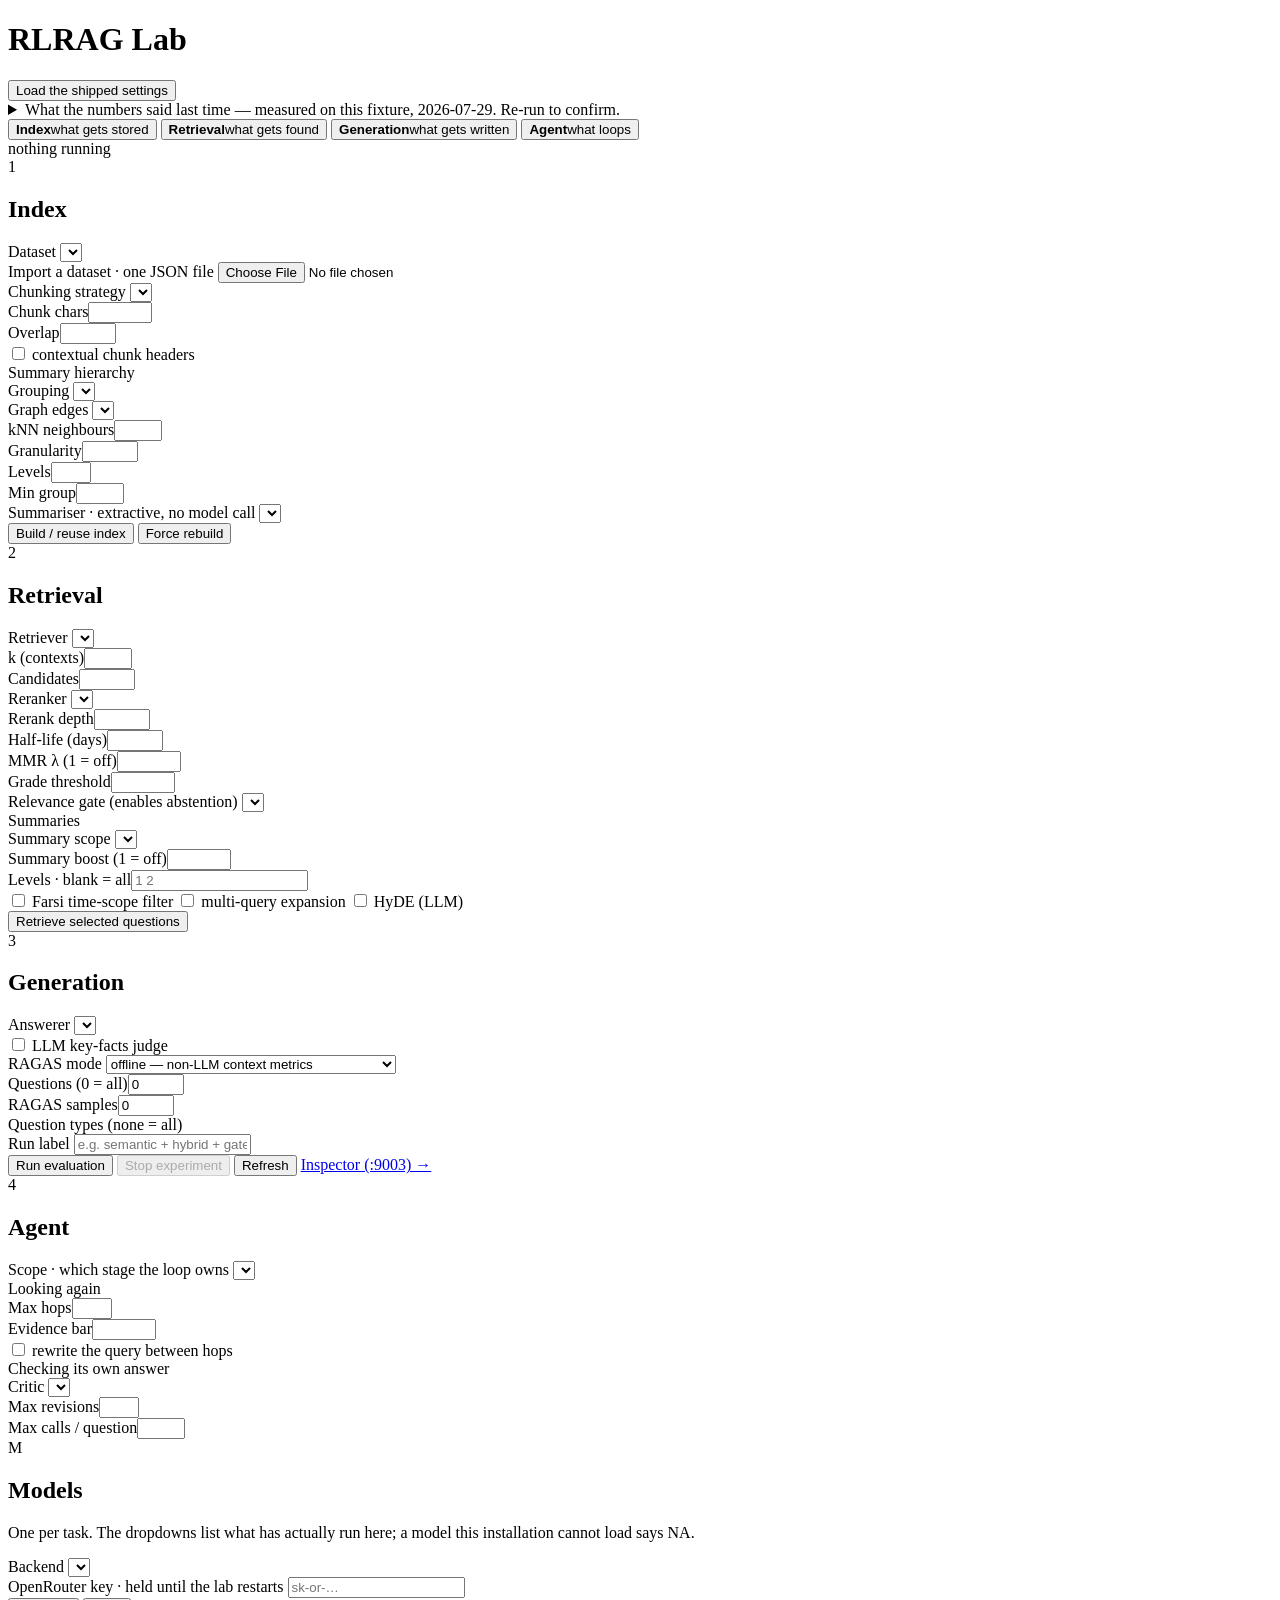
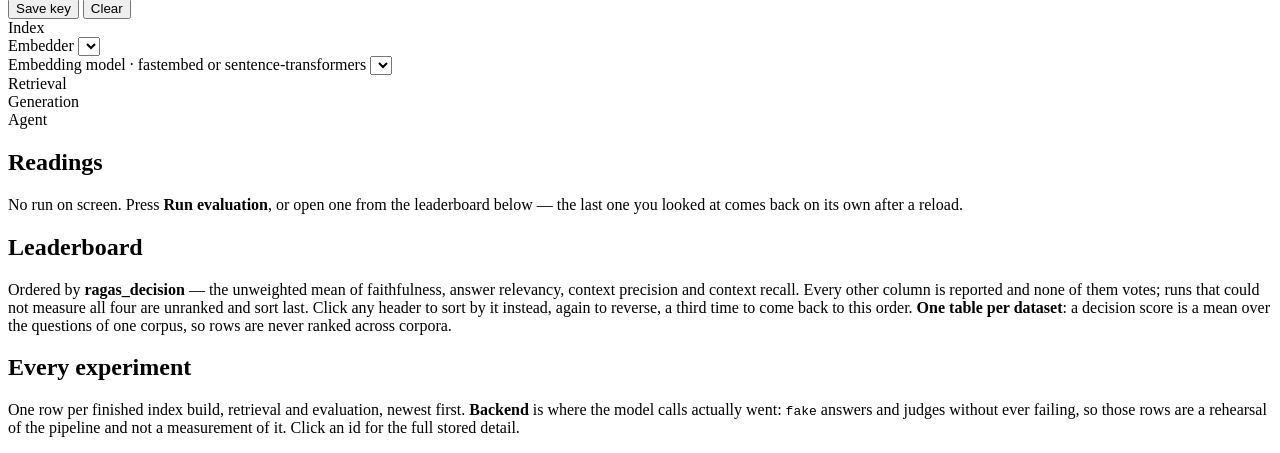
==== commit 126f0a07: "refactor(panel): markup, style and script are three files" ====
--- a/src/raglab/static/index.html
+++ b/src/raglab/static/index.html
@@ -4,417 +4,7 @@
 <meta charset="utf-8">
 <meta name="viewport" content="width=device-width, initial-scale=1">
 <title>RAG Lab</title>
-<style>
-/* ───────────────────────────────────────────────────────────────────────────
-   The panel is an instrument, so it is built like one: a dark chassis carrying
-   the identity and the state of the machine, a spine that says which stage is
-   running, and porcelain plates below it holding the readings.
-
-   Colour is spent in exactly one place. The three step inks — index saffron,
-   retrieval verdigris, generation lapis — are the only saturated hues on the
-   page, because they carry meaning the service serves (`/api/options` → steps)
-   and the knobs are only navigable if each one says which stage it belongs
-   to. Everything around them is graphite and porcelain so they read.
-   ────────────────────────────────────────────────────────────────────────── */
-:root {
-  /* the machine */
-  --chassis: #101620;
-  --chassis-soft: #1c2734;
-  --chassis-ink: #c3cdda;
-  --chassis-ink-soft: #7d8b9c;
-  /* the plates */
-  --plate: #edf0f3;
-  --card: #ffffff;
-  --rule: #d3dae2;
-  --rule-soft: #e8ecf1;
-  --ink: #17202b;
-  --ink-soft: #5b6875;
-  /* One ink per pipeline step, so a control says which stage it belongs to
-     before you read its label. The Inspector on :9003 defines the same three
-     tokens with the same values — the two pages must not disagree about what
-     orange means. */
-  --step-index: oklch(0.56 0.14 58);        /* saffron  — what gets stored */
-  --step-retrieval: oklch(0.49 0.11 168);   /* verdigris — what gets found */
-  --step-generation: oklch(0.50 0.15 262);  /* lapis    — what gets written */
-  /* The fourth step is a loop around the other three, so its ink is the one
-     that is not a stage colour: plum, adjacent to lapis because generation is
-     the stage it most often owns, distinct enough that a hop count is never
-     mistaken for a generation score. */
-  --step-agent: oklch(0.48 0.16 318);       /* plum     — what loops */
-  /* The same three hues lifted for the chassis. An ink chosen to sit on
-     porcelain is close to unreadable on graphite, and the spine is where a
-     reader looks to find out what is running. */
-  --step-index-lit: oklch(0.78 0.13 62);
-  --step-retrieval-lit: oklch(0.75 0.11 168);
-  --step-generation-lit: oklch(0.76 0.11 258);
-  --step-agent-lit: oklch(0.77 0.12 318);
-  --alert: #a33227;
-  --alert-wash: #fdf4f2;
-  --good: oklch(0.49 0.11 168);
-  --shadow: 0 1px 2px rgba(16, 22, 32, .05), 0 10px 24px -18px rgba(16, 22, 32, .5);
-  /* A slab serif for the machine's own voice, a plain sans for instructions,
-     and a tabular mono for every number — three faces, three jobs. All resolve
-     locally: the lab runs offline and must never wait on a font. */
-  --slab: "Superclarendon", "Rockwell", "Roboto Slab", Georgia, serif;
-  --sans: system-ui, -apple-system, "Segoe UI", Roboto, "Helvetica Neue", sans-serif;
-  --mono: ui-monospace, "SF Mono", "IBM Plex Mono", Menlo, monospace;
-}
-[data-step="index"] { --step: var(--step-index); }
-[data-step="retrieval"] { --step: var(--step-retrieval); }
-[data-step="generation"] { --step: var(--step-generation); }
-[data-step="agent"] { --step: var(--step-agent); }
-.chassis [data-step="index"], .spine [data-step="index"] { --step: var(--step-index-lit); }
-.chassis [data-step="retrieval"], .spine [data-step="retrieval"] { --step: var(--step-retrieval-lit); }
-.chassis [data-step="generation"], .spine [data-step="generation"] { --step: var(--step-generation-lit); }
-.chassis [data-step="agent"], .spine [data-step="agent"] { --step: var(--step-agent-lit); }
-
-* { box-sizing: border-box; }
-body {
-  margin: 0; padding: 0 0 5rem; background: var(--plate); color: var(--ink);
-  font: 13px/1.55 var(--sans);
-  -webkit-font-smoothing: antialiased;
-}
-:focus-visible { outline: 2px solid var(--step-generation); outline-offset: 2px; }
-@media (prefers-reduced-motion: reduce) {
-  * { transition: none !important; animation: none !important; scroll-behavior: auto !important; }
-}
-
-/* ── the chassis ─────────────────────────────────────────────────────────── */
-.chassis {
-  background: var(--chassis); color: var(--chassis-ink);
-  padding: 1rem 1.4rem .6rem;
-}
-.chassis a { color: #fff; }
-.masthead { display: flex; flex-wrap: wrap; align-items: baseline; gap: .5rem 1rem;
-            max-width: 1560px; margin: 0 auto; }
-h1 {
-  font: 600 1.32rem/1 var(--slab); letter-spacing: -.01em; margin: 0;
-  color: #fff;
-}
-h1 .lab-mark {
-  /* The lab's own initial, set as a plate on the chassis. One ornament. */
-  display: inline-block; margin-right: .5rem; padding: .18rem .42rem;
-  background: var(--step-index); color: var(--chassis);
-  font: 700 .82rem/1 var(--mono); vertical-align: .18em; border-radius: 2px;
-}
-#corpus {
-  font: .74rem/1.4 var(--mono); color: var(--chassis-ink-soft);
-  letter-spacing: -.01em;
-}
-.chassis-right { margin-left: auto; display: flex; align-items: center; gap: .9rem; }
-/* A door to another service, so it looks like a link and not like one of this
-   panel's own run buttons. */
-.lab-link {
-  align-self: center; color: var(--step-generation); text-decoration: none;
-  font: 600 .76rem/1 var(--sans);
-  border-bottom: 1px solid var(--step-generation); padding-bottom: 2px;
-}
-.lab-link:hover { color: var(--ink); border-bottom-color: var(--ink); }
-.chassis button.ghost { color: var(--chassis-ink); border-color: #35424f; }
-.chassis button.ghost:hover { background: var(--chassis-soft); color: #fff; }
-#productionNote { font: .72rem/1.5 var(--mono); color: var(--chassis-ink-soft);
-                  align-self: center; max-width: 40ch; }
-
-/* Capability chips: what this installation can actually do, before you spend an
-   hour finding out. Green edge = ready, brick = not. */
-.chips { display: flex; flex-wrap: wrap; gap: .3rem; margin: .55rem auto 0;
-         max-width: 1560px; }
-.chip {
-  font: .68rem/1.5 var(--mono); padding: .05rem .45rem; border-radius: 2px;
-  background: var(--chassis-soft); color: var(--chassis-ink-soft);
-  border-left: 2px solid transparent;
-}
-.chip.on { border-left-color: var(--good); color: var(--chassis-ink); }
-.chip.off { border-left-color: var(--alert); color: #e6b4ad; }
-
-.findings { max-width: 1560px; margin: .55rem auto 0; }
-.findings > summary {
-  cursor: pointer; color: var(--chassis-ink-soft); font-size: .74rem;
-  list-style: none;
-}
-.findings > summary::before { content: "▸ "; }
-.findings[open] > summary::before { content: "▾ "; }
-.findings > summary:hover { color: #fff; }
-.findings ul { margin: .5rem 0 .3rem; padding-left: 1.1rem; columns: 2; column-gap: 2rem; }
-.findings li { font-size: .74rem; line-height: 1.5; color: var(--chassis-ink-soft);
-               margin-bottom: .35rem; break-inside: avoid; }
-.findings b { color: var(--chassis-ink); }
-.findings code { font: .72rem var(--mono); color: #fff; }
-@media (max-width: 900px) { .findings ul { columns: 1; } }
-
-/* ── the spine ───────────────────────────────────────────────────────────────
-   The signature of this page, and the one element doing three jobs at once: it
-   is the legend for the three inks, the progress bar for whatever job is
-   running, and the way you get to a stage's controls. It sits on the chassis
-   because it belongs to the machine rather than to any one plate — a build is
-   an index-stage job, and its progress used to be reported inside the
-   generation card because that is where the button happened to live. */
-.spine { background: var(--chassis); padding: 0 1.4rem .7rem; }
-.spine-inner { max-width: 1560px; margin: 0 auto; }
-.spine-segs { display: grid; grid-template-columns: repeat(3, 1fr); gap: 2px; }
-.spine-seg {
-  appearance: none; border: 0; text-align: left; cursor: pointer;
-  background: var(--chassis-soft); color: var(--chassis-ink-soft);
-  padding: .3rem .55rem .26rem; border-top: 3px solid var(--step);
-  font: inherit; opacity: .7; transition: opacity .15s, background .15s;
-  display: flex; align-items: baseline; gap: .5rem;
-}
-.spine-seg:hover, .spine-seg[aria-current="step"] { opacity: 1; background: #222e3c; }
-.spine-seg b {
-  color: var(--step); font: 700 .66rem/1.6 var(--sans);
-  text-transform: uppercase; letter-spacing: .14em;
-}
-/* The note lives on the card, where the controls it describes are. Here it is a
-   hint, so the spine stays one line high whether or not anything is running. */
-.spine-seg span { font-size: .68rem; line-height: 1.6; overflow: hidden;
-                  text-overflow: ellipsis; white-space: nowrap; }
-.spine-track { height: 4px; background: var(--chassis-soft); margin-top: 2px; }
-.spine-track i { display: block; height: 4px; background: var(--step, var(--chassis-ink-soft));
-                 width: 0; transition: width .25s linear; }
-.spine-caption {
-  display: flex; gap: .6rem; align-items: baseline; margin-top: .4rem;
-  font: .72rem/1.5 var(--mono); color: var(--chassis-ink-soft); min-height: 1.1rem;
-}
-.spine-caption b { color: var(--step, #fff); font-weight: 600; }
-.spine-caption .right { margin-left: auto; }
-
-/* ── the bench ───────────────────────────────────────────────────────────── */
-main { max-width: 1560px; margin: 0 auto; padding: 1.2rem 1.4rem; }
-.bench {
-  display: grid; gap: 1rem;
-  /* Four step cards, then the models column. It was three until the agent
-     arrived, and adding a card to a four-slot grid put the *models* card on a
-     second row — which quietly broke the rule that every model lives in the one
-     right-hand column, because auto-placement fills a row before it wraps.
-     Hence the pin below rather than a wider grid alone: the column the models
-     live in is a stated property of this page, not a consequence of how many
-     step cards there happen to be. */
-  grid-template-columns: repeat(4, minmax(0, 1fr)) minmax(0, 300px);
-  align-items: start;
-}
-/* The models card holds the last column at every width; the step cards take the
-   rest and wrap among themselves. */
-.bench > .rag-models { grid-column: -2 / -1; }
-@media (max-width: 1400px) { .bench { grid-template-columns: repeat(3, minmax(0, 1fr)) minmax(0, 300px); } }
-@media (max-width: 1280px) { .bench { grid-template-columns: repeat(2, minmax(0, 1fr)) minmax(0, 300px); } }
-@media (max-width: 980px) { .bench { grid-template-columns: repeat(2, minmax(0, 1fr)); } }
-@media (max-width: 780px) { .bench { grid-template-columns: minmax(0, 1fr); } }
-.stack { display: grid; gap: 1rem; margin-top: 1rem; }
-
-.card {
-  background: var(--card); border: 1px solid var(--rule); border-radius: 5px;
-  box-shadow: var(--shadow); padding: .1rem .9rem 1rem;
-  /* min-width:0 is what makes the scroll containers below actually contain: a
-     grid item defaults to min-width:auto, so a card grows to its widest child —
-     the eighteen-column leaderboard — and the overflow rule inside it never
-     engages, because there is nothing left to overflow. The whole page scrolls
-     sideways instead of the one table that is genuinely too wide. */
-  min-width: 0;
-}
-.card[data-step] { border-top: 3px solid var(--step); }
-.card-head {
-  display: flex; align-items: baseline; gap: .5rem; margin: .85rem 0 .2rem;
-}
-.card-head h2 {
-  margin: 0; font: 700 .72rem/1.4 var(--sans); text-transform: uppercase;
-  letter-spacing: .13em; color: var(--ink);
-}
-.card[data-step] .card-head h2 { color: var(--step); }
-.card-head .num {
-  font: 700 .7rem/1 var(--mono); color: var(--step, var(--ink-soft));
-  border: 1px solid currentColor; border-radius: 2px; padding: .12rem .28rem;
-}
-.card-note { margin: .1rem 0 .7rem; font-size: .74rem; color: var(--ink-soft); }
-h3 { font: 700 .68rem/1.4 var(--sans); text-transform: uppercase;
-     letter-spacing: .12em; color: var(--ink-soft); margin: 1rem 0 .4rem; }
-
-/* ── controls ────────────────────────────────────────────────────────────── */
-.field { margin-top: .6rem; }
-.field-row { display: flex; gap: .6rem; }
-.field-row > * { flex: 1; min-width: 0; margin-top: .6rem; }
-label {
-  display: block; margin-bottom: .18rem; color: var(--ink-soft);
-  font: 600 .67rem/1.4 var(--sans); text-transform: uppercase; letter-spacing: .09em;
-}
-label .muted { text-transform: none; letter-spacing: 0; font-weight: 400; }
-select, input[type=number], input[type=text], input[type=password], textarea {
-  width: 100%; font: 13px/1.4 var(--sans); padding: .34rem .4rem; color: var(--ink);
-  background: var(--card); border: 1px solid var(--rule); border-radius: 3px;
-}
-input[type=number], input[type=password] { font-family: var(--mono); font-size: 12.5px; }
-select:hover, input:hover { border-color: var(--ink-soft); }
-textarea { min-height: 3.2rem; resize: vertical; }
-.switches { display: flex; flex-wrap: wrap; gap: .1rem .9rem; margin-top: .55rem; }
-.switches label {
-  display: flex; align-items: center; gap: .35rem; margin: 0; font-weight: 400;
-  text-transform: none; letter-spacing: 0; font-size: .78rem; color: var(--ink);
-}
-input[type=checkbox] { accent-color: var(--step, var(--step-generation)); }
-.actions { display: flex; flex-wrap: wrap; gap: .45rem; margin-top: .9rem; }
-button {
-  font: 600 .78rem/1.4 var(--sans); padding: .42rem .85rem; cursor: pointer;
-  color: #fff; background: var(--chassis); border: 1px solid var(--chassis);
-  border-radius: 3px;
-}
-button:hover { background: var(--chassis-soft); }
-button.ghost { background: transparent; color: var(--ink); border-color: var(--rule); }
-button.ghost:hover { background: var(--plate); border-color: var(--ink-soft); }
-button.step-action { background: var(--step); border-color: var(--step); }
-button.step-action:hover { filter: brightness(1.12); }
-button:disabled { opacity: .4; cursor: default; }
-
-/* A knob the current pipeline would ignore: dimmed and locked, but its reason
-   stays at full contrast, because that sentence is the only part still worth
-   reading. The control keeps its box so nothing below it shifts when a dropdown
-   changes. */
-.rag-field-off { opacity: 0.5; }
-.rag-field-off .rag-when-dep {
-  opacity: 1; display: block; font-style: italic; font-size: .7rem;
-  color: var(--ink-soft); margin-top: .2rem;
-}
-.rag-field-off input, .rag-field-off select { cursor: not-allowed; }
-
-button.why {
-  font: 700 .6rem/1 var(--mono); padding: .12rem .3rem; margin-left: .3rem;
-  background: transparent; color: var(--ink-soft); border: 1px solid var(--rule);
-  border-radius: 999px; vertical-align: middle;
-}
-button.why:hover { color: var(--card); background: var(--step, var(--chassis));
-                   border-color: var(--step, var(--chassis)); }
-/* pre-wrap because one explainer — the import control's — is a JSON shape, and
-   a shape flattened into a paragraph is prose about nesting rather than the
-   nesting. Every other text in the registry is a single line with no leading
-   space, so they render exactly as they did. */
-p.explain {
-  margin: .3rem 0 .1rem; font-size: .73rem; line-height: 1.5; color: var(--ink-soft);
-  border-left: 2px solid var(--step, var(--rule)); padding-left: .55rem;
-  background: var(--plate); padding: .35rem .55rem; border-radius: 0 3px 3px 0;
-  white-space: pre-wrap; overflow-wrap: anywhere;
-}
-
-/* ── the model rail ──────────────────────────────────────────────────────── */
-.rag-models .step {
-  border-left: 3px solid var(--step); padding: .1rem 0 .4rem .55rem;
-  margin-bottom: .7rem;
-}
-.step-tag {
-  font: 700 .62rem/1.6 var(--sans); text-transform: uppercase; letter-spacing: .14em;
-  color: var(--step);
-}
-/* The same tag used to head a group of knobs *inside* a card, where it needs a
-   rule above it to say where one group of controls ends and the next begins —
-   a card with two subjects and no divider reads as one long list. */
-.group-tag {
-  margin: 1.1rem 0 .5rem; padding-top: .7rem;
-  border-top: 1px solid var(--rule-soft);
-}
-
-/* ── readings ────────────────────────────────────────────────────────────── */
-.scores { display: grid; gap: .55rem;
-          grid-template-columns: repeat(auto-fill, minmax(9.5rem, 1fr)); }
-.score {
-  border: 1px solid var(--rule-soft); border-left: 3px solid var(--rule);
-  border-radius: 3px; padding: .45rem .6rem; background: var(--card);
-}
-.score[data-step] { border-left-color: var(--step); }
-.score b {
-  display: block; font: 400 1.5rem/1.15 var(--mono); letter-spacing: -.03em;
-  font-variant-numeric: tabular-nums;
-}
-.score > span { display: block; color: var(--ink-soft); font-size: .67rem;
-                text-transform: uppercase; letter-spacing: .07em; }
-.score[data-step] > span:first-child { color: var(--step); }
-.score .bar { height: 3px; background: var(--rule-soft); margin-top: .35rem; }
-.score .bar i { display: block; height: 3px; background: var(--step, var(--ink-soft)); }
-.score .muted { text-transform: none; letter-spacing: 0; font-size: .68rem; }
-
-table { border-collapse: collapse; width: 100%; font: 12.5px/1.45 var(--mono);
-        font-variant-numeric: tabular-nums; }
-th, td { text-align: right; padding: .26rem .45rem;
-         border-bottom: 1px solid var(--rule-soft); white-space: nowrap; }
-th:first-child, td:first-child { text-align: left; }
-th {
-  color: var(--ink-soft); font: 600 .66rem/1.5 var(--sans); text-transform: uppercase;
-  letter-spacing: .07em; border-bottom: 1px solid var(--rule); position: sticky;
-  top: 0; background: var(--card);
-}
-th[data-step] { color: var(--step); }
-tbody tr:hover { background: var(--plate); }
-td a { color: var(--step-generation); text-decoration: none; }
-td a:hover { text-decoration: underline; }
-/* A sortable header looks pressable and says which way it is pointing. The
-   glyph is a pseudo-element so it never lands in the cell's text — the e2e
-   suite reads these headers as strings. */
-th.sort-col { cursor: pointer; user-select: none; }
-th.sort-col:hover { color: var(--ink); }
-th[aria-sort="ascending"]::after { content: " ▲"; color: var(--step-index); }
-th[aria-sort="descending"]::after { content: " ▼"; color: var(--step-index); }
-/* The two widest tables scroll inside themselves rather than dragging the whole
-   page sideways. The leaderboard is eighteen columns and the ledger fifteen, and
-   neither can honestly be narrowed: every column is a knob you compare rows on. */
-#board .board-group { overflow-x: auto; margin-bottom: 1.2rem; }
-#board .board-group h3 { margin-top: .2rem; }
-#experiments, #byType, #ragas, #extras, #rows { overflow-x: auto; }
-#rows { max-height: 26rem; overflow-y: auto; }
-
-.muted { color: var(--ink-soft); }
-/* Attached to the score it qualifies, quieter but never dropped. */
-.stderr { font-size: .8em; font-weight: 400; color: var(--ink-soft);
-          white-space: nowrap; }
-.note {
-  border-left: 3px solid var(--alert); padding: .35rem .6rem; font-size: .75rem;
-  background: var(--alert-wash); margin: .35rem 0; border-radius: 0 3px 3px 0;
-}
-.pill {
-  font: .66rem/1.6 var(--mono); padding: 0 .35rem; border: 1px solid var(--rule);
-  border-radius: 2px; color: var(--ink-soft);
-}
-details summary { cursor: pointer; color: var(--ink-soft); font-size: .76rem; }
-.right { margin-left: auto; }
-.hidden { display: none; }
-.fa { direction: rtl; text-align: right; font-family: "Vazirmatn", Tahoma, sans-serif; }
-.section-meta { font: .72rem/1.5 var(--mono); color: var(--ink-soft); }
-.prose { font-size: .75rem; line-height: 1.55; color: var(--ink-soft);
-         margin: .1rem 0 .7rem; max-width: 92ch; }
-.prose b { color: var(--ink); }
-.prose code { font: .72rem var(--mono); }
-#indexInfo, #retrieveInfo { margin-top: .6rem; font-size: .74rem; color: var(--ink-soft); }
-#datasetInfo, #importInfo { margin-top: .3rem; font-size: .72rem; line-height: 1.45; }
-#dataset-file { font-size: .74rem; padding: .25rem; }
-#experimentDetail pre, #jobBox pre {
-  white-space: pre-wrap; font: 11.5px/1.5 var(--mono); max-height: 30rem;
-  overflow: auto; background: var(--plate); padding: .5rem; border-radius: 3px;
-}
-
-/* Read at night as often as by day, and the Inspector has had a dark theme since
-   it was written — two windows on one instrument cannot disagree about that.
-   Only the tokens move: every rule above is written in them, so there is no
-   second stylesheet to keep in step. */
-@media (prefers-color-scheme: dark) {
-  :root {
-    --plate: #151b24;
-    --card: #1e2733;
-    --rule: #33404f;
-    --rule-soft: #2c3745;
-    --ink: #e3e9ef;
-    --ink-soft: #97a4b3;
-    --alert: #d98376;
-    --alert-wash: #2a1d1b;
-    /* On this theme every surface is the chassis, so a step reads at the weight
-       the chassis needs. */
-    --step-index: var(--step-index-lit);
-    --step-retrieval: var(--step-retrieval-lit);
-    --step-generation: var(--step-generation-lit);
-    --shadow: 0 1px 2px rgba(0, 0, 0, .3);
-  }
-  button { background: var(--step-generation); border-color: var(--step-generation);
-           color: var(--chassis); }
-  button:hover { filter: brightness(1.1); background: var(--step-generation); }
-  button.ghost { background: transparent; color: var(--ink); border-color: var(--rule); }
-  button.ghost:hover { background: var(--rule-soft); }
-  button.step-action { color: var(--chassis); }
-}
-</style>
+<link rel="stylesheet" href="/panel.css">
 <!-- The column sorter, shared with the Inspector: one file, so clicking a
      header means the same thing on both pages. -->
 <script src="/sorttable.js"></script>
@@ -425,12 +15,9 @@
   <div class="masthead">
     <h1><span class="lab-mark">RL</span>RAG Lab</h1>
     <span class="pill" id="corpus"></span>
-    <!-- One click to the architecture that actually ships. It fills every
-         control from /api/options → production, so it belongs to the whole
-         page rather than to any one card — "what does the real thing do" is a
-         question you ask before you start changing knobs. Settings only: the
-         run buttons are on the cards below, and this one used to start a build
-         that downloads a 2.2 GB encoder. -->
+    <!-- Fills every control from /api/options → production; belongs to the
+         whole page, not any one card. Settings only — the run buttons are on
+         the cards below. -->
     <div class="chassis-right">
       <button class="ghost" id="use-production"
         title="Fill every setting with the architecture the Assistant ships: chunking, embedder, retrieval, reranking, the relevance gate and the answerer. Nothing runs until you press a run button.">Load the shipped settings</button>
@@ -490,10 +77,9 @@
   <section class="card" id="card-index" data-step="index">
     <div class="card-head"><span class="num">1</span><h2 id="head-index">Index</h2></div>
     <p class="card-note" id="note-index"></p>
-    <!-- Which corpus, first: it decides what every knob below it operates on,
-         and a run against the wrong one is not a worse measurement but a
-         different question. The list is served (/api/options -> datasets), so
-         the panel cannot offer a corpus the service cannot load. -->
+    <!-- Which corpus decides what every knob below it operates on. Served
+         (/api/options -> datasets), so the panel can't offer one the service
+         can't load. -->
     <div class="field">
       <label>Dataset</label>
       <select id="dataset"></select>
@@ -515,11 +101,9 @@
     <div class="switches">
       <label><input type="checkbox" id="contextual"> contextual chunk headers</label>
     </div>
-    <!-- The summary hierarchy. Below the chunker because it operates on what
-         the chunker produced, and additive to it: the leaves stay indexed
-         whatever this says. Every control here is greyed out until a grouping
-         is chosen, by the served dependency rules rather than by a rule
-         written twice. -->
+    <!-- Additive to the chunker, not a replacement: leaves stay indexed
+         whatever this says. Greyed out until a grouping is chosen, by the
+         served dependency rules rather than a rule written twice. -->
     <div class="step-tag group-tag" data-step="index">Summary hierarchy</div>
     <div class="field">
       <label>Grouping</label>
@@ -633,12 +217,9 @@
       <label>Run label</label>
       <input type="text" id="label" placeholder="e.g. semantic + hybrid + gate">
     </div>
-    <!-- The lab measures; the Inspector shows why. It is a separate service on
-         its own port, so without a door named here :9003 is something you have
-         to already know about. It sits at the far right of the row you press to
-         run something, because it is where you go *after* an experiment — and it
-         opens in a tab of its own, since the two are meant to be read side by
-         side. -->
+    <!-- The lab measures; the Inspector shows why, on its own port — this is
+         the only door named to it. Opens in its own tab, meant to be read
+         beside this page. -->
     <div class="actions">
       <button class="step-action" id="run">Run evaluation</button>
       <button class="ghost" id="cancel" disabled>Stop experiment</button>
@@ -650,10 +231,8 @@
   </section>
 
   <!-- The fourth step: a loop around the three above, off by default. Its own
-       card rather than four more knobs in the generation one, because it is not
-       a generation setting — under `retrieval` it never touches generation at
-       all. The scope dropdown is the whole feature: it says which stage the
-       loop owns, and therefore what a row measured. -->
+       card, not more knobs in generation, since under `retrieval` it never
+       touches generation at all — scope says which stage the loop owns. -->
   <section class="card" id="card-agent" data-step="agent">
     <div class="card-head"><span class="num">4</span><h2 id="head-agent">Agent</h2></div>
     <p class="card-note" id="note-agent"></p>
@@ -684,15 +263,10 @@
     </div>
   </section>
 
-  <!-- One model per task, never one model for everything: a gate runs k times a
-       question and wants cheap, a judge runs once and wants strong. Licences are
-       on the label because on Farsi the open-weight candidates are the
-       interesting ones, and a model nobody has run here stays listed as NA.
-
-       Every model lives in this one column, the embedder included — it is a
-       language model too. Each group wears the ink of the step it drives, so
-       leaving the step card costs nothing in knowing which stage a choice
-       changes. -->
+  <!-- One model per task, never one for everything: a gate runs k times a
+       question and wants cheap, a judge runs once and wants strong. Every
+       model lives in this one column, embedder included, each group wearing
+       the ink of the step it drives. -->
   <section class="card rag-models" id="modelCard">
     <div class="card-head"><span class="num">M</span><h2>Models</h2></div>
     <p class="card-note">One per task. The dropdowns list what has actually run
@@ -704,12 +278,9 @@
       <label>Backend</label>
       <select id="mode"></select>
     </div>
-    <!-- The OpenRouter key, for this process only. A credential is not part of
-         an experiment's configuration, so it goes to its own route rather than
-         riding on every job: nothing about it is recorded on a run, and the
-         panel never keeps it — not in localStorage, which survives the tab and
-         is readable by anything served from this origin. What comes back is
-         set-ness, where the key came from, and a masked tail. -->
+    <!-- Held for this process only: a credential is not part of an
+         experiment's configuration, so it goes to its own route, is never
+         recorded on a run, and never touches localStorage. -->
     <div class="field" id="keyField">
       <label>OpenRouter key <span class="muted">· held until the lab restarts</span></label>
       <input type="password" id="openrouter_key" placeholder="sk-or-…"
@@ -770,12 +341,6 @@
     </div>
   </section>
 
-  <!-- The "Query inspector" card that stood here retired on 2026-08-04. Asking
-       one question now happens on the Inspector (:9003), where the answer lands
-       beside that question's ranks at every step, its gold evidence and its
-       scores. Two boxes that both retrieve one question, one of them showing far
-       less, is a choice nobody should have to make. -->
-
   <section class="card">
     <div class="card-head"><h2>Leaderboard</h2><span class="section-meta right" id="boardMeta"></span></div>
     <p class="prose">
@@ -789,11 +354,9 @@
     <div id="board"></div>
   </section>
 
-  <!-- Everything that ran, beside the ranking rather than inside it. An index
-       build has no questions and no decision score, so a numbered table it
-       appeared in would be making a rank claim about work that measured
-       nothing — the same rule leaderboard.py keeps: group first, rank second.
-       Rows come from raglab.db, so this survives a restart of the lab. -->
+  <!-- Beside the ranking, not inside it: an index build has no decision score,
+       so a numbered table it appeared in would claim a rank for work that
+       measured nothing. Rows come from raglab.db, so this survives a restart. -->
   <section class="card">
     <div class="card-head"><h2>Every experiment</h2><span class="section-meta right" id="experimentsMeta"></span></div>
     <p class="prose">
@@ -808,1188 +371,6 @@
 </div>
 </main>
 
-<script>
-const $ = (id) => document.getElementById(id);
-const fmt = (v, d = 3) => (v === null || v === undefined || Number.isNaN(v))
-  ? '—' : (typeof v === 'number' ? v.toFixed(d) : String(v));
-const pct = (v) => v === null || v === undefined ? '—' : Math.round(v * 100) + '%';
-let OPTIONS = null;
-
-const CHUNKER_HELP = {
-  'fixed': "the brain's current 500-char packing — baseline",
-  'fixed-overlap': 'sliding window, so a split thought survives whole in one window',
-  'message': 'one chunk per turn — precise, but short turns lose context',
-  'turn-pair': 'user turn + coach reply together',
-  'session': 'whole session — max fidelity, low precision',
-  'semantic-drift': 'topic segmentation: cut where the subject changes',
-};
-
-function fill(select, values, help) {
-  select.innerHTML = values.map((v) =>
-    `<option value="${v}">${v}${help && help[v] ? ' — ' + help[v] : ''}</option>`).join('');
-}
-
-// One line per grouping, saying which family it belongs to — a reader picking
-// between eight of them needs to know that leiden and kmeans are not two
-// versions of one idea. Kept beside the dropdown rather than in config.HELP
-// because HELP explains the *knob*; these label its options, as CHUNKER_HELP
-// already does for the chunkers.
-const HIERARCHY_HELP = {
-  '': 'flat, no summaries (default)',
-  'louvain': 'graph · modularity communities',
-  'leiden': 'graph · Louvain, refined for connectedness',
-  'label-prop': 'graph · label propagation, no granularity knob',
-  'raptor': 'vectors · GMM, soft, recursive',
-  'agglomerative': 'vectors · Ward, a real dendrogram',
-  'kmeans': 'vectors · the naive control',
-  'metadata': "the corpus's own storylines — the 2026-07-31 control",
-};
-const GRAPH_SOURCE_HELP = {
-  'hybrid': 'cosine neighbours + shared rare words',
-  'knn': 'cosine neighbours only',
-  'lexical': 'shared rare words only',
-  'bipartite-terms': 'terms are nodes too — the offline analogue of an entity graph',
-};
-const SUMMARIZER_HELP = {
-  'centroid': 'members nearest the group centre',
-  'lead-idf': 'sentences covering the most rare words',
-  'mmr': 'members picked for coverage, not repetition',
-  'card': 'no prose — terms, span, count, sessions',
-};
-const SUMMARY_SCOPE_HELP = {
-  'mixed': 'summaries and leaves in one pool (default)',
-  'leaves': 'ignore the summaries — the control',
-  'summaries': 'summaries only',
-  'drill-down': 'retrieve summaries, then expand to their members',
-};
-
-// A grouping whose library is missing is offered as NA and refused by the
-// service if picked — never quietly served by a different partition. The same
-// rule the embedder catalogue follows, and the reason availability is served
-// rather than guessed in the browser.
-// One line per scope, naming the stage it owns. The four are a 2x2, and the
-// labels say so: a reader picking `both` has to know it changes two things at
-// once and is only readable beside the two middle rows.
-const SCOPE_HELP = {
-  '': 'the fixed pipeline (default)',
-  'retrieve': 'retrieval only · plan, retrieve, judge the evidence, rewrite, again',
-  'generate': 'generation only · draft, critique it, revise — retrieval held fixed',
-  'full': 'both · and the one edge neither has: a bad critique can re-retrieve',
-};
-
-const CRITIC_HELP = {
-  'grounded': 'is every claim supported by the retrieved text?',
-  'both': 'that, plus: does the draft answer the question?',
-  'none': 'ship the first draft — the control',
-};
-
-// An agent scope this installation cannot run is offered as NA and refused by
-// the service if picked, never quietly served by the fixed pipeline. Exactly
-// `fillHierarchies`, for exactly the reason: availability is served, verified by
-// import, and a panel that guesses offers what the lab refuses.
-function fillScopes() {
-  const support = OPTIONS.agent_support || {};
-  $('scope').innerHTML = (OPTIONS.scopes || []).map((v) => {
-    const state = support[v];
-    const na = (state && state.available === false)
-      ? ` — NA, needs \`${state.install}\`` : '';
-    const help = SCOPE_HELP[v] ? ' — ' + SCOPE_HELP[v] : '';
-    return `<option value="${escapeHtml(v)}"${na ? ' disabled' : ''}>`
-      + `${escapeHtml(v || 'off')}${escapeHtml(help)}${escapeHtml(na)}</option>`;
-  }).join('');
-}
-
-function fillHierarchies() {
-  const support = OPTIONS.hierarchy_support || {};
-  $('hierarchy').innerHTML = (OPTIONS.hierarchies || []).map((v) => {
-    const state = support[v];
-    const na = (state && state.available === false)
-      ? ` — NA, needs \`${state.install}\`` : '';
-    const help = HIERARCHY_HELP[v] ? ' — ' + HIERARCHY_HELP[v] : '';
-    const label = v || '(none)';
-    return `<option value="${escapeHtml(v)}"${na ? ' disabled' : ''}>`
-      + `${escapeHtml(label)}${escapeHtml(help)}${escapeHtml(na)}</option>`;
-  }).join('');
-}
-
-// A model's label always carries where its weights stand, and a model this lab
-// has not run is offered as NA rather than dropped from the list.
-function modelLabel(m) {
-  const licence = m.source === 'default' ? '' : m.source === 'open' ? ' (open source)'
-    : m.source === 'closed' ? ' (closed source)' : ' (licence not recorded)';
-  const na = m.available ? '' : ' — NA, not available here but worth checking';
-  return `${m.label}${licence}${na}`;
-}
-
-// Language coverage travels in the option text: on a Farsi corpus an
-// English-only embedder returns a full set of confident numbers that measure
-// nothing, and that has to be visible while picking, not after the run.
-function fillEmbedders() {
-  const hints = OPTIONS.embedder_hints || [];
-  $('embedder').innerHTML = hints.map((h) =>
-    `<option value="${escapeHtml(h.kind)}">${escapeHtml(h.kind)} — `
-    + `${escapeHtml(h.languages)}`
-    + `${h.available === false ? ' — NA, not installed or no key here' : ''}`
-    + `</option>`).join('');
-  $('embed_model').innerHTML = (OPTIONS.embed_models || []).map((m) => {
-    const licence = m.source === 'default' ? '' : m.source === 'open' ? ' (open source)'
-      : m.source === 'closed' ? ' (closed source)' : ' (licence not recorded)';
-    const na = m.available ? '' : ' — NA, not served here but worth checking';
-    const dim = m.dim ? ` · ${m.dim}d` : '';
-    // The backend is what picking it costs: an ONNX download, a multi-gigabyte
-    // checkpoint, or an API bill.
-    const via = m.backend ? ` · via ${escapeHtml(m.backend)}` : '';
-    const tag = m.tag ? ` (${escapeHtml(m.tag)})` : '';
-    return `<option value="${escapeHtml(m.id)}">${escapeHtml(m.label)}${tag} — `
-      + `${escapeHtml(m.languages)}${licence}${dim}${via}${na}</option>`;
-  }).join('');
-}
-
-// Grouped by the step each model serves, into the host that carries that step's
-// ink. A role whose step this page has no group for still renders, in the
-// catch-all under them: a stage added in the service must never silently vanish
-// from the panel.
-// The chat-model list for the backend the runs will actually use: the picked
-// mode's own catalogue, or the boot catalogue when no mode is picked. A slug
-// only means something to the backend that serves it — filled from the wrong
-// list, a dropdown cannot display a preset and quietly resets it.
-function modelList() {
-  const mode = (OPTIONS.modes || []).find((m) => m.key === $('mode').value);
-  return (mode && mode.models) || OPTIONS.models || [];
-}
-
-function fillModels() {
-  const options = modelList().map((m) =>
-    `<option value="${escapeHtml(m.id)}">${escapeHtml(modelLabel(m))}</option>`).join('');
-  // Each role in its own .field wrapper: `applyDependencies` dims the control's
-  // nearest div, and with the whole group in one box a single inactive model
-  // greyed out every other model of that step beside it.
-  const row = (role) =>
-    `<div class="field"><label>${escapeHtml(role.label)} `
-    + `<span class="muted">· ${escapeHtml(role.only_when)}</span>`
-    + `<button type="button" class="why" data-topic="model.${role.key}" `
-    + `aria-label="What is ${escapeHtml(role.label)}?">!</button></label>`
-    + `<select class="rag-model" data-role="${role.key}" data-field="${role.field}">`
-    + `${options}</select></div>`;
-  const groups = {};
-  for (const role of OPTIONS.model_roles || []) {
-    const step = role.step || role.field.split('.')[0];
-    (groups[step] = groups[step] || []).push(role);
-  }
-  const spare = [];
-  for (const host of document.querySelectorAll('[id^="modelRoles-"]')) {
-    const step = host.id.slice('modelRoles-'.length);
-    host.innerHTML = (groups[step] || []).map(row).join('');
-    delete groups[step];
-  }
-  for (const roles of Object.values(groups)) spare.push(...roles);
-  $('modelRoles').innerHTML = spare.map(row).join('');
-}
-
-// The corpora this lab can be pointed at. The built-in one is offered as '' —
-// the value every run already recorded carries, and the one a fingerprint is
-// computed without, so choosing it changes nothing about an index that exists.
-function fillDatasets() {
-  const found = OPTIONS.datasets || [];
-  $('dataset').innerHTML = found.map((d) =>
-    `<option value="${escapeHtml(d.source === 'builtin' ? '' : d.id)}">`
-    + `${escapeHtml(d.name)} — ${escapeHtml(d.language || '?')} · ${d.sessions} `
-    + `sessions · ${d.questions} questions`
-    + `${d.source === 'imported' ? ' · imported' : ''}</option>`).join('');
-  $('dataset').onchange = describeDataset;
-}
-
-const datasetOf = (id) => (OPTIONS.datasets || []).find(
-  (d) => (d.source === 'builtin' ? '' : d.id) === id);
-
-// One line about the corpus in force, in the header where the corpus has always
-// been described — switching datasets has to move that line, or the page says
-// 167 sessions while measuring twenty.
-function describeDataset() {
-  const found = datasetOf($('dataset').value);
-  if (!found) return;
-  const period = found.period && found.period.from
-    ? `${found.period.from} → ${found.period.to} · ` : '';
-  $('corpus').textContent =
-    `${found.sessions} sessions · ${found.messages} messages · ${period}`
-    + `${found.questions} questions`
-    + `${found.query_date ? ' · asked as of ' + found.query_date : ''}`;
-  $('datasetInfo').textContent = found.description;
-}
-
-// Import: the file is read here and posted as JSON, so the service checks it
-// against the contract rather than the browser guessing. Every problem comes
-// back at once — fixing a corpus is a slow loop if each attempt reports one
-// broken quote out of nine.
-$('dataset-file').onchange = async () => {
-  const file = $('dataset-file').files[0];
-  if (!file) return;
-  $('importInfo').textContent = `reading ${file.name}…`;
-  try {
-    const payload = JSON.parse(await file.text());
-    const added = await api('/api/datasets', payload);
-    await refreshOptions();
-    $('dataset').value = added.id;
-    describeDataset();
-    $('importInfo').innerHTML =
-      `<b>${escapeHtml(added.name)}</b> imported · ${added.sessions} sessions, `
-      + `${added.questions} questions. Build the index to measure against it.`;
-  } catch (e) {
-    $('importInfo').innerHTML =
-      `<div class="note">${escapeHtml(e.message)}</div>`;
-  } finally {
-    $('dataset-file').value = '';
-  }
-};
-
-// The mode dropdown: '' follows whatever backend the lab booted with; a mode
-// applies its served preset onto the controls (the choices stay editable) and
-// its provider rides along on every run.
-function fillModes() {
-  const caps = OPTIONS.capabilities || {};
-  $('mode').innerHTML =
-    `<option value="">lab boot (${escapeHtml(caps.llm_provider || 'unknown')})</option>`
-    + (OPTIONS.modes || []).map((m) =>
-      `<option value="${escapeHtml(m.key)}">${escapeHtml(m.label)}</option>`).join('');
-  $('mode').onchange = () => {
-    const mode = (OPTIONS.modes || []).find((m) => m.key === $('mode').value);
-    // Read the controls before the model dropdowns are rebuilt for the new
-    // backend's catalogue, then write the merged config back over them.
-    const cfg = readConfig();
-    if (mode && mode.config) {
-      for (const group of Object.keys(mode.config)) {
-        Object.assign(cfg[group], mode.config[group]);
-      }
-    }
-    fillModels();
-    applyDefaults(cfg);
-    applyDependencies();
-  };
-}
-
-// The backend the picked mode runs on, spread into a run's payload; {} when no
-// mode is picked and the run should follow the lab's boot provider.
-function pickedProvider() {
-  const mode = (OPTIONS.modes || []).find((m) => m.key === $('mode').value);
-  return mode ? { provider: mode.provider } : {};
-}
-
-// The three cards title themselves from the served steps (config.STEPS), so what
-// a stage is called and what it costs is a fact about the pipeline rather than a
-// sentence typed into this file.
-function titleSteps() {
-  for (const step of OPTIONS.steps || []) {
-    const head = $('head-' + step.key), note = $('note-' + step.key);
-    if (head) head.textContent = step.label;
-    if (note) note.textContent = step.note;
-    const seg = document.querySelector(`.spine-seg[data-step="${step.key}"] b`);
-    if (seg) seg.textContent = step.short;
-  }
-}
-
-// Every knob explains itself. The text comes from the service (config.HELP and
-// models.ROLES), so a knob added there is explained here without editing this
-// file — and the id of each control is the field it sets.
-function decorateExplainers() {
-  const byField = {};
-  for (const [topic, text] of Object.entries(OPTIONS.help || {})) {
-    byField[topic.split('.').pop()] = { topic, text };
-  }
-  for (const control of document.querySelectorAll('main [id]')) {
-    const found = byField[control.id];
-    // A checkbox lives *inside* its own label, so it explains itself there; every
-    // other control is preceded by one. Walking up blindly would hang a
-    // checkbox's explainer on the previous checkbox's label.
-    const label = control.type === 'checkbox' ? control.closest('label')
-      : control.previousElementSibling;
-    if (!found || !label || label.tagName !== 'LABEL' || label.querySelector('.why')) continue;
-    label.insertAdjacentHTML('beforeend',
-      ` <button type="button" class="why" data-topic="${found.topic}" `
-      + `aria-label="What is this?">!</button>`);
-  }
-  document.addEventListener('click', (event) => {
-    const btn = event.target.closest('.why');
-    if (!btn) return;
-    const open = btn.parentElement.nextElementSibling;
-    if (open && open.classList.contains('explain')) { open.remove(); return; }
-    const text = (OPTIONS.help || {})[btn.dataset.topic] || '';
-    btn.parentElement.insertAdjacentHTML('afterend',
-      `<p class="explain">${escapeHtml(text)}</p>`);
-  });
-}
-
-function checkboxes(host, values, checked) {
-  host.innerHTML = values.map((v) =>
-    `<label><input type="checkbox" value="${v}"${checked.includes(v) ? ' checked' : ''}> ${v}</label>`
-  ).join('');
-}
-
-function selected(host) {
-  return [...host.querySelectorAll('input:checked')].map((el) => el.value);
-}
-
-async function api(path, body) {
-  const res = await fetch(path, body ? {
-    method: 'POST', headers: { 'Content-Type': 'application/json' },
-    body: JSON.stringify(body),
-  } : undefined);
-  const data = await res.json().catch(() => ({ detail: res.statusText }));
-  if (!res.ok) throw new Error(data.detail || res.statusText);
-  return data;
-}
-
-// Config fields this panel has no control for. Three of them exist today —
-// `rrf_k`, `agentic_weights`, `max_context_chars` — and they matter because the
-// production preset sets all three: without carrying them, applying "this
-// project's RAG settings" dropped them on the floor and the run fell back to the
-// lab's own defaults under a label claiming to be the shipped Assistant. They
-// happen to be equal right now, so the bug was invisible; the day the brain's
-// RRF_K moves it would not be. Whatever set them last keeps them, and a real
-// control always wins.
-let UNSHOWN = { index: {}, retrieval: {}, generation: {}, agent: {} };
-
-// Remember the parts of a config the controls cannot express, having applied it.
-function keepUnshown(applied) {
-  const shown = readConfig();
-  UNSHOWN = { index: {}, retrieval: {}, generation: {}, agent: {} };
-  for (const group of ['index', 'retrieval', 'generation', 'agent']) {
-    for (const [key, value] of Object.entries(applied[group] || {})) {
-      if (!(key in shown[group])) UNSHOWN[group][key] = value;
-    }
-  }
-}
-
-function readConfig() {
-  const cfg = {
-    label: $('label').value,
-    index: {
-      dataset: $('dataset').value,
-      chunker: $('chunker').value, chunk_chars: +$('chunk_chars').value,
-      overlap: +$('overlap').value, contextual: $('contextual').checked,
-      embedder: $('embedder').value, embed_model: $('embed_model').value,
-      hierarchy: $('hierarchy').value, graph_source: $('graph_source').value,
-      graph_knn: +$('graph_knn').value, granularity: +$('granularity').value,
-      hierarchy_levels: +$('hierarchy_levels').value,
-      min_group: +$('min_group').value, summarizer: $('summarizer').value,
-    },
-    retrieval: {
-      retriever: $('retriever').value, k: +$('k').value,
-      candidates: +$('candidates').value, time_filter: $('time_filter').checked,
-      multi_query: $('multi_query').checked, hyde: $('hyde').checked,
-      mmr_lambda: +$('mmr_lambda').value, reranker: $('reranker').value,
-      rerank_depth: +$('rerank_depth').value,
-      recency_half_life_days: +$('recency_half_life_days').value,
-      grader: $('grader').value, grade_threshold: +$('grade_threshold').value,
-      summary_scope: $('summary_scope').value,
-      summary_boost: +$('summary_boost').value,
-      summary_levels: $('summary_levels').value,
-    },
-    generation: {
-      answerer: $('answerer').value, key_facts_judge: $('key_facts_judge').checked,
-    },
-    agent: {
-      scope: $('scope').value, max_hops: +$('max_hops').value,
-      rewrite: $('rewrite').checked,
-      evidence_threshold: +$('evidence_threshold').value,
-      max_revisions: +$('max_revisions').value, critic: $('critic').value,
-      max_llm_calls: +$('max_llm_calls').value,
-    },
-  };
-  // Each role writes into the config group whose stage uses it, so the index
-  // fingerprint keeps describing exactly what was stored.
-  for (const select of document.querySelectorAll('.rag-model')) {
-    const [group, field] = select.dataset.field.split('.');
-    cfg[group][field] = select.value;
-  }
-  // Under the controls, never over them: a value you can see and change is
-  // always the one that runs.
-  for (const group of ['index', 'retrieval', 'generation', 'agent']) {
-    cfg[group] = Object.assign({}, UNSHOWN[group], cfg[group]);
-  }
-  return cfg;
-}
-
-// Which controls the current pipeline would actually consult. The rules are
-// served (/api/options -> dependencies) rather than written here, so the panel
-// and the Inspector grey out the same knobs for the same stated reason.
-// Editing a knob the pipeline ignores is how you spend an afternoon tuning a
-// number that was never read.
-// A control whose owner is itself dead is dead, and it shows its owner's reason.
-// This mirrors `config.dependency_state` deliberately: the *rules* are served,
-// but resolving them has to happen per keystroke without a round trip, so the
-// resolution exists twice and the two copies must agree — `test_the_panel_
-// resolves_a_dependency_chain_the_way_the_service_does` is what holds them
-// together. Without the chain, `graph_knn` asked only whether the edge source
-// builds kNN edges, and the default source does, so it stayed live under a
-// grouping that builds no graph at all.
-function dependencyState(rules, cfg) {
-  const state = {};
-  const resolve = (path, seen) => {
-    if (state[path]) return state[path];
-    const rule = rules[path];
-    const [group, name] = rule.field.split('.');
-    const current = (cfg[group] || {})[name];
-    let enabled = rule.on_true ? Boolean(current)
-      : (rule.on || []).indexOf(current) !== -1;
-    let reason = enabled ? '' : rule.reason;
-    if (enabled && rules[rule.field] && seen.indexOf(path) === -1) {
-      const above = resolve(rule.field, seen.concat([path]));
-      if (!above.enabled) { enabled = false; reason = above.reason; }
-    }
-    state[path] = { enabled, reason };
-    return state[path];
-  };
-  for (const path of Object.keys(rules)) resolve(path, []);
-  return state;
-}
-
-function applyDependencies() {
-  const rules = OPTIONS.dependencies || {};
-  const cfg = readConfig();
-  const state = dependencyState(rules, cfg);
-  for (const path of Object.keys(rules)) {
-    const el = controlFor(path);
-    if (!el) continue;
-    const { enabled, reason } = state[path];
-    el.disabled = !enabled;
-    const holder = el.closest('div') || el.parentElement;
-    if (!holder) continue;
-    holder.classList.toggle('rag-field-off', !enabled);
-    holder.title = enabled ? '' : 'Disabled because ' + reason;
-    let note = holder.querySelector('.rag-when-dep');
-    if (!enabled) {
-      if (!note) {
-        note = document.createElement('span');
-        note.className = 'rag-when rag-when-dep';
-        holder.appendChild(note);
-      }
-      note.textContent = reason;
-    } else if (note) {
-      note.remove();
-    }
-  }
-}
-
-// A dependent field is either a plain control whose id is its field name, or one
-// of the model dropdowns, which carry the full dotted path in data-field.
-function controlFor(path) {
-  const name = path.split('.')[1];
-  return document.getElementById(name)
-      || document.querySelector('.rag-model[data-field="' + path + '"]');
-}
-
-function applyDefaults(d) {
-  $('dataset').value = d.index.dataset || '';
-  $('chunker').value = d.index.chunker; $('chunk_chars').value = d.index.chunk_chars;
-  $('overlap').value = d.index.overlap; $('contextual').checked = d.index.contextual;
-  $('embedder').value = d.index.embedder;
-  $('embed_model').value = d.index.embed_model || '';
-  $('hierarchy').value = d.index.hierarchy || '';
-  $('graph_source').value = d.index.graph_source;
-  $('graph_knn').value = d.index.graph_knn;
-  $('granularity').value = d.index.granularity;
-  $('hierarchy_levels').value = d.index.hierarchy_levels;
-  $('min_group').value = d.index.min_group;
-  $('summarizer').value = d.index.summarizer;
-  $('summary_scope').value = d.retrieval.summary_scope;
-  $('summary_boost').value = d.retrieval.summary_boost;
-  $('summary_levels').value = d.retrieval.summary_levels || '';
-  $('retriever').value = d.retrieval.retriever; $('k').value = d.retrieval.k;
-  $('candidates').value = d.retrieval.candidates;
-  $('time_filter').checked = d.retrieval.time_filter;
-  $('multi_query').checked = d.retrieval.multi_query;
-  $('hyde').checked = d.retrieval.hyde;
-  $('mmr_lambda').value = d.retrieval.mmr_lambda;
-  $('reranker').value = d.retrieval.reranker;
-  $('rerank_depth').value = d.retrieval.rerank_depth;
-  $('recency_half_life_days').value = d.retrieval.recency_half_life_days;
-  $('grader').value = d.retrieval.grader;
-  $('grade_threshold').value = d.retrieval.grade_threshold;
-  $('answerer').value = d.generation.answerer;
-  $('key_facts_judge').checked = d.generation.key_facts_judge;
-  const a = d.agent || {};
-  $('scope').value = a.scope || '';
-  $('max_hops').value = a.max_hops;
-  $('rewrite').checked = !!a.rewrite;
-  $('evidence_threshold').value = a.evidence_threshold;
-  $('max_revisions').value = a.max_revisions;
-  $('critic').value = a.critic;
-  $('max_llm_calls').value = a.max_llm_calls;
-  for (const select of document.querySelectorAll('.rag-model')) {
-    const [group, field] = select.dataset.field.split('.');
-    select.value = (d[group] || {})[field] || '';
-  }
-}
-
-// --- what survives a reload -------------------------------------------------
-// Refreshing used to empty the page: the readings card is only ever filled by a
-// finishing job or a leaderboard click, so a reload left it standing there blank
-// with the run you had just watched reachable only by picking its id out of a
-// long table — and every control went back to the served defaults, losing a
-// strategy you may have spent ten minutes arriving at. Both are remembered under
-// the board's own `lodestar:` prefix.
-const SAVED_CONFIG = 'lodestar:raglab-config';
-const SAVED_RUN = 'lodestar:raglab-last-run';
-
-function saved(key) {
-  try {
-    return JSON.parse(localStorage.getItem(key) || 'null');
-  } catch (e) {
-    // A key someone hand-edited, or written by an older shape of this page.
-    // Forgetting it is right; refusing to boot over it is not.
-    return null;
-  }
-}
-
-function remember(key, value) {
-  try {
-    if (value === null) localStorage.removeItem(key);
-    else localStorage.setItem(key, JSON.stringify(value));
-  } catch (e) { /* private browsing, a full quota: not worth a broken panel */ }
-}
-
-// The settings you picked, merged over the served defaults per group — so a
-// config saved before a knob existed still boots, with the new knob at its
-// default rather than undefined.
-// The groups come from the *served* defaults, never from a list written here.
-// A browser holding a config remembered before a group existed would otherwise
-// return a merged object with that group missing, and every control in it would
-// come up blank — a blank number input reads as 0, which validation then refuses
-// for a knob the reader never touched. Measured 2026-08-13 against the running
-// service, the day the agent group was added: same class as UNSHOWN, and the
-// same fix — the page must not hold its own idea of what a config contains.
-function startingConfig(defaults) {
-  const kept = saved(SAVED_CONFIG);
-  if (!kept) return defaults;
-  const merged = { label: kept.label || defaults.label || '' };
-  for (const group of Object.keys(defaults)) {
-    if (group === 'label') continue;
-    merged[group] = Object.assign({}, defaults[group], kept[group] || {});
-  }
-  return merged;
-}
-
-// Re-read by id rather than stored whole: a run file can be deleted between two
-// visits, and a page rendering a copy of something that is gone is worse than one
-// that has forgotten it. A 404 clears the memory instead of showing an error —
-// the run is missing, which is not a fault of this page.
-async function restoreLastRun() {
-  const runId = saved(SAVED_RUN);
-  if (!runId) return;
-  try {
-    renderResult(await api('/api/evaluations/' + encodeURIComponent(runId)));
-  } catch (e) {
-    remember(SAVED_RUN, null);
-  }
-}
-
-async function boot() {
-  OPTIONS = await api('/api/options');
-  const o = OPTIONS;
-  titleSteps();
-  fillDatasets();
-  fill($('chunker'), o.chunkers, CHUNKER_HELP);
-  fillEmbedders();
-  fillHierarchies();
-  fill($('graph_source'), o.graph_sources, GRAPH_SOURCE_HELP);
-  fill($('summarizer'), o.summarizers, SUMMARIZER_HELP);
-  fill($('summary_scope'), o.summary_scopes, SUMMARY_SCOPE_HELP);
-  fill($('retriever'), o.retrievers);
-  fill($('reranker'), o.rerankers);
-  fill($('grader'), o.graders);
-  fill($('answerer'), o.answerers);
-  fillScopes();
-  fill($('critic'), o.critics, CRITIC_HELP);
-  checkboxes($('types'), o.question_types, []);
-  document.addEventListener('change', applyDependencies);
-  fillModels();
-  fillModes();
-  applyDefaults(startingConfig(o.defaults));
-  applyDependencies();
-  describeDataset();
-  decorateExplainers();
-  // One listener for the whole panel rather than one per control: a knob added to
-  // the markup is remembered by being a control, not by being registered here.
-  //
-  // Both events, because `change` alone loses work. A typed number fires `change`
-  // only on blur, so typing k=11 and pressing Run evaluation without clicking away
-  // remembered k=8 — the run itself was right, since it reads the controls, but the
-  // reload afterwards restored a number you had already replaced. `input` is per
-  // keystroke, which is free at this size and is when the value actually changed.
-  for (const event of ['change', 'input']) {
-    document.addEventListener(event, () => remember(SAVED_CONFIG, readConfig()));
-  }
-
-  renderCapabilities();
-
-  renderIndexes(o.indexes);
-  loadBoard();
-  loadExperiments();
-  restoreLastRun();
-}
-
-// Re-read the options and re-render everything they decide, keeping the config
-// that is on screen. Entering a key changes which models are offerable and
-// whether the judged metrics can run at all, and a panel that only learns that
-// on reload is a panel you reload.
-async function refreshOptions() {
-  const cfg = readConfig();
-  const mode = $('mode').value;
-  OPTIONS = await api('/api/options');
-  fillEmbedders();
-  fillDatasets();
-  fillModels();
-  fillModes();
-  $('mode').value = mode;
-  applyDefaults(cfg);
-  applyDependencies();
-  describeDataset();
-  renderCapabilities();
-}
-
-function renderCapabilities() {
-  const caps = OPTIONS.capabilities;
-  const chip = (on, text) => `<span class="chip ${on ? 'on' : 'off'}">${escapeHtml(text)}</span>`;
-  renderKeyState(caps.openrouter_key || { set: false, source: '', hint: '' });
-  $('caps').innerHTML = [
-    chip(caps.fastembed, `fastembed ${caps.fastembed ? 'ready' : 'missing'}`),
-    chip(caps.cross_encoder, `cross-encoder ${caps.cross_encoder ? 'ready' : 'missing'}`),
-    // The backend is on the chip, not just the model: a run costs money on
-    // openrouter and nothing on ollama, and the same slug means neither on the
-    // fake provider — where every LLM number is meaningless, which is worth
-    // seeing before the run rather than after.
-    chip(caps.llm, caps.llm ? `LLM ${caps.llm_provider} · ${caps.llm_model}`
-                            : 'no LLM backend — pick one under Models · Backend, or set RAGLAB_LLM to ollama, claude or codex (the two CLIs need no key), or an OPENROUTER_API_KEY for openrouter'),
-    chip(caps.ragas.installed, `ragas ${caps.ragas.installed ? caps.ragas.version : 'missing'}`),
-    chip(caps.ragas.llm_ready, `ragas LLM metrics ${caps.ragas.llm_ready ? 'ready' : 'off'}`),
-    // Not a service chip: the index is process memory and is discarded with the
-    // lab, so what a reader needs is where the run JSON lands — and where the
-    // record of every experiment lands, which is the one place here that
-    // survives a restart of the lab.
-    `<span class="chip">index in memory · runs → ${escapeHtml(caps.storage.runs || '')}`
-      + ` · experiments → ${escapeHtml(caps.storage.experiments || '')}</span>`,
-  ].join('');
-  if (caps.ragas.notes.length) {
-    $('notes').innerHTML = caps.ragas.notes.map((n) => `<div class="note">${escapeHtml(n)}</div>`).join('');
-  }
-}
-
-// Three states, and they differ in what you can do about them. A key from the
-// shell is not one this panel put there, so Clear cannot take it away and says
-// so rather than failing quietly.
-function renderKeyState(state) {
-  const box = $('keyState');
-  $('clear-key').disabled = !(state.set && state.source === 'panel');
-  if (!state.set) {
-    box.textContent = 'No key. OpenRouter models and the judged metrics need '
-      + 'one; a model on this machine (Ollama) needs none.';
-    return;
-  }
-  box.textContent = state.source === 'environment'
-    ? `Key from the environment · ${state.hint} — set in your shell or .env, `
-      + 'so Clear will not remove it.'
-    : `Key set · ${state.hint} — held in this lab process and forgotten when it `
-      + 'stops. Nothing writes it down.';
-}
-
-$('save-key').onclick = async () => {
-  const box = $('keyField');
-  try {
-    // The value leaves the field the moment the service has it: a password box
-    // holding a credential for the rest of the afternoon is a credential on
-    // screen for the rest of the afternoon.
-    renderKeyState(await api('/api/credentials', { api_key: $('openrouter_key').value }));
-    $('openrouter_key').value = '';
-    await refreshOptions();
-  } catch (e) {
-    box.insertAdjacentHTML('beforeend', `<div class="note">${escapeHtml(e.message)}</div>`);
-    setTimeout(() => box.querySelector('.note') && box.querySelector('.note').remove(), 6000);
-  }
-};
-
-$('clear-key').onclick = async () => {
-  const res = await fetch('/api/credentials', { method: 'DELETE' });
-  renderKeyState(await res.json());
-  $('openrouter_key').value = '';
-  await refreshOptions();
-};
-
-// Each spine segment scrolls to the controls it names.
-for (const seg of document.querySelectorAll('.spine-seg')) {
-  seg.onclick = () => $(seg.dataset.target)
-    .scrollIntoView({ behavior: 'smooth', block: 'start' });
-}
-
-// Which step a stage belongs to. Read off the stage names the service reports
-// rather than guessed from the job kind: an evaluation walks all three, and the
-// spine is only worth having if it says which one it is in. A stage this map
-// does not know lights nothing, because a wrong segment is worse than none.
-const STAGE_STEP = {
-  chunking: 'index', embedding: 'index',
-  retrieving: 'retrieval',
-  answering: 'generation', scoring: 'generation', ragas: 'generation',
-};
-
-function renderSpine(job) {
-  const step = job ? STAGE_STEP[job.stage] || '' : '';
-  const track = $('spineTrack');
-  const caption = $('spineCaption');
-  track.dataset.step = step;
-  caption.dataset.step = step;
-  track.firstElementChild.style.width =
-    ((job ? job.progress : 0) * 100).toFixed(1) + '%';
-  for (const seg of document.querySelectorAll('.spine-seg')) {
-    if (seg.dataset.step === step) seg.setAttribute('aria-current', 'step');
-    else seg.removeAttribute('aria-current');
-  }
-  if (!job) { caption.innerHTML = '<span>nothing running</span>'; return; }
-  // The detail ("question 16/30 · hard", "judge call 137 of ~420") is the part
-  // that distinguishes a slow stage from a stuck one, and on a local judge one
-  // stage is hours.
-  caption.innerHTML = `<b>${escapeHtml(job.kind)} · ${escapeHtml(job.stage)}</b>`
-    + `<span>${Math.round(job.progress * 100)}%</span>`
-    + (job.detail ? `<span>${escapeHtml(job.detail)}</span>` : '')
-    + `<span class="right">${escapeHtml(job.id || '')}</span>`;
-}
-
-function renderIndexes(indexes) {
-  if (!indexes.length) { $('indexInfo').textContent = 'no index built in this session yet'; return; }
-  $('indexInfo').innerHTML = indexes.map((i) =>
-    `${escapeHtml(i.collection)}: ${i.chunks} chunks`
-  ).join('<br>');
-}
-
-// What the grouping did — reported because "the index built" is not a result.
-// The quality number leads: a partition with modularity 0.05 found no community
-// structure, and every retrieval score under it is uninformative. That is worth
-// knowing before reading them, not after.
-function hierarchyReport(h) {
-  if (!h) return '';
-  const rows = [];
-  const quality = h.modularity !== null && h.modularity !== undefined
-    ? `modularity ${h.modularity}`
-    : (h.silhouette !== null && h.silhouette !== undefined
-        ? `silhouette ${h.silhouette}` : 'no partition quality measured');
-  rows.push(`<b>${escapeHtml(h.hierarchy)}</b>`
-    + (h.graph_source ? ` · ${escapeHtml(h.graph_source)} edges` : '')
-    + ` · ${escapeHtml(h.summarizer)} — <b>${quality}</b>`);
-  rows.push(`${h.summaries} summaries over ${h.groups} groups, `
-    + `${h.levels} level${h.levels === 1 ? '' : 's'}, `
-    + `coverage ${Math.round((h.coverage || 0) * 100)}% of leaves, `
-    + `avg ${h.avg_summary_chars} chars, ${h.seconds}s`);
-  if (h.nodes) {
-    rows.push(`graph: ${h.nodes} nodes, ${h.edges} edges, `
-      + `density ${h.density}, ${h.components} component`
-      + `${h.components === 1 ? '' : 's'}`);
-  }
-  for (const level of h.per_level || []) {
-    rows.push(`level ${level.level}: ${level.groups} groups · `
-      + `size ${level.min}/${level.median}/${level.max} (min/median/max)`
-      + (level.singletons ? ` · ${level.singletons} singleton` : ''));
-  }
-  return `<div class="note">${rows.join('<br>')}</div>`;
-}
-
-async function poll(jobId, onDone) {
-  const box = $('jobBox');
-  $('cancel').dataset.jobId = jobId;
-  $('cancel').disabled = false;
-  const tick = async () => {
-    const job = await api('/api/jobs/' + jobId);
-    renderSpine(job);
-    box.innerHTML = '';
-    if (job.state === 'running' || job.state === 'cancelling') { setTimeout(tick, 700); return; }
-    $('cancel').disabled = true;
-    delete $('cancel').dataset.jobId;
-    // Every job that stops running is a row in the ledger — including the ones
-    // that failed or were cancelled, which are the rows you most want to find
-    // later. Refreshed here, once, rather than per success path.
-    loadExperiments();
-    if (job.ledger_error) {
-      // The experiment survived; only its record failed. Said out loud, because
-      // a table quietly missing the run you just watched is worse than an error.
-      box.insertAdjacentHTML('beforeend',
-        `<div class="note">the experiment ran, but raglab.db could not be `
-        + `written: ${escapeHtml(job.ledger_error)}</div>`);
-    }
-    if (job.state === 'cancelled') {
-      box.insertAdjacentHTML('beforeend',
-        '<div class="note">experiment stopped; no further model calls were started</div>');
-      renderSpine(null);
-      return;
-    }
-    if (job.state === 'error') {
-      box.insertAdjacentHTML('beforeend',
-        `<div class="note"><b>${escapeHtml(job.error)}</b>`
-        + `<pre>${escapeHtml(job.traceback || '')}</pre></div>`);
-      renderSpine(null);
-      return;
-    }
-    onDone(job.result);
-  };
-  tick();
-}
-
-$('build').onclick = () => doBuild(false);
-$('rebuild').onclick = () => doBuild(true);
-async function doBuild(force) {
-  try {
-    const body = Object.assign(readConfig(), { force });
-    const { job_id } = await api('/api/indexes', body);
-    poll(job_id, (result) => {
-      $('indexInfo').innerHTML =
-        `<b>${escapeHtml(result.collection)}</b> — ${result.chunks} chunks, avg ${result.avg_chars} chars, ` +
-        `p95 ${result.p95_chars}, dim ${result.embed_dim}, ${result.build_seconds}s` +
-        (result.reused ? ' (reused)' : '') +
-        hierarchyReport(result.hierarchy) +
-        (result.notes || []).map((n) => `<div class="note">${escapeHtml(n)}</div>`).join('');
-    });
-  } catch (e) { $('jobBox').innerHTML = `<div class="note">${escapeHtml(e.message)}</div>`; }
-}
-
-$('run').onclick = async () => {
-  const body = Object.assign(readConfig(), pickedProvider(), {
-    ragas_mode: $('ragas_mode').value,
-    limit: +$('limit').value || null,
-    ragas_limit: +$('ragas_limit').value || null,
-    types: selected($('types')),
-  });
-  try {
-    const { job_id } = await api('/api/evaluations', body);
-    poll(job_id, (result) => { renderResult(result); loadBoard(); });
-  } catch (e) { $('jobBox').innerHTML = `<div class="note">${escapeHtml(e.message)}</div>`; }
-};
-
-// Exactly the questions "Run evaluation" would score — the same limit and the
-// same type filter, read from the same controls. A different selection here
-// would put questions in the Inspector's retrieval window that no score was
-// ever about, which is the one thing this view must not do.
-function selectionBody() {
-  return { limit: +$('limit').value || null, types: selected($('types')) };
-}
-
-// The same job `poll` already drives, awaited, so one click can chain a build
-// into a retrieval. A failed or cancelled job never resolves — deliberately:
-// `poll` has put the error on screen, and the step after it must not run.
-function runJob(path, body) {
-  return new Promise((resolve, reject) => {
-    api(path, body).then(({ job_id }) => poll(job_id, resolve), reject);
-  });
-}
-
-async function doRetrieve() {
-  const body = Object.assign(readConfig(), pickedProvider(), selectionBody());
-  const result = await runJob('/api/retrievals', body);
-  const questions = result.questions || [];
-  const gold = questions.reduce((sum, q) =>
-    sum + (q.trace.candidates || []).filter((c) => c.gold).length, 0);
-  $('retrieveInfo').innerHTML =
-    `retrieved for <b>${questions.length}</b> question` +
-    `${questions.length === 1 ? '' : 's'} · ${gold} gold chunk` +
-    `${gold === 1 ? '' : 's'} among the candidates — open the Inspector ` +
-    '(:9003) to read the per-question tables';
-}
-
-$('retrieve-selected').onclick = async () => {
-  try { await doRetrieve(); }
-  catch (e) { $('jobBox').innerHTML = `<div class="note">${escapeHtml(e.message)}</div>`; }
-};
-
-$('use-production').onclick = async () => {
-  const preset = OPTIONS.production;
-  if (!preset) return;
-  applyDefaults(preset);
-  $('label').value = preset.label || '';
-  applyDependencies();
-  // The parts of it this panel has no control for, so the run posts the whole
-  // architecture rather than the visible two thirds of it.
-  keepUnshown(preset);
-  // Stated on screen rather than left implicit: the button claims to be the
-  // real system, so it has to say what it just filled in.
-  const { index: idx, retrieval: ret } = preset;
-  $('productionNote').textContent =
-    `${idx.chunker} ${idx.chunk_chars}/${idx.overlap} · ${idx.embedder} · ` +
-    `${ret.retriever} k=${ret.k} · ${ret.reranker} rerank · ` +
-    `${ret.grader} gate @ ${ret.grade_threshold}`;
-  // Settings only. It used to build and retrieve as well, which meant a button
-  // reading "what does the real system use" started a job that downloads a
-  // 2.2 GB encoder on first use. The three run buttons are on the cards above,
-  // where a run belongs — pressing this one now changes what the panel says and
-  // nothing else.
-  remember(SAVED_CONFIG, readConfig());
-};
-
-$('cancel').onclick = async () => {
-  const jobId = $('cancel').dataset.jobId;
-  if (!jobId) return;
-  $('cancel').disabled = true;
-  try { await api('/api/jobs/' + jobId + '/cancel', { method: 'POST' }); }
-  catch (e) { $('jobBox').innerHTML = `<div class="note">${escapeHtml(e.message)}</div>`; }
-};
-
-$('stopPoll').onclick = () => { boot(); };
-
-// The labels, the step each score grades and the text behind its '!' all come
-// from the service (metrics.MEASURES and ragas_eval.RAGAS_MEASURES). Nothing
-// about a metric is written twice, so no number on this page can end up with a
-// name its definition does not carry.
-const measures = () => OPTIONS.metrics || [];
-const measureOf = (key) => measures().find((m) => m.key === key)
-  || { key, label: key, short: '', step: '' };
-const measureWhy = (key) =>
-  `<button type="button" class="why" data-topic="metric.${key}" `
-  + `aria-label="What is ${escapeHtml(measureOf(key).label)}?">!</button>`;
-
-function renderResult(result) {
-  // Remembered here rather than at each caller: a run that finished, a
-  // leaderboard click and a ledger click are three ways to be looking at the same
-  // experiment, and all three should still be there after a refresh.
-  if (result.run_id) remember(SAVED_RUN, result.run_id);
-  $('resultEmpty').hidden = true;
-  $('resultBody').hidden = false;
-  const s = result.summary.overall;
-  $('resultMeta').textContent =
-    `${result.label} · ${result.summary.n_questions} questions · ${result.seconds}s · ` +
-    `${result.index.chunks} chunks (${result.index.collection})` +
-    (result.index.reused ? ' reused' : '');
-  $('notes').innerHTML = (result.notes || []).map((n) => `<div class="note">${escapeHtml(n)}</div>`).join('');
-  $('scores').innerHTML = measures()
-    .filter((m) => s[m.key] !== null && s[m.key] !== undefined)
-    .map((m) => {
-      const v = s[m.key];
-      const isRate = m.key !== 'latency_ms';
-      const bar = isRate ? `<div class="bar"><i style="width:${Math.max(0, Math.min(1, v)) * 100}%"></i></div>` : '';
-      return `<div class="score"${m.step ? ` data-step="${m.step}"` : ''}>
-        <span>${escapeHtml(m.label)}${measureWhy(m.key)}</span>
-        <b>${isRate ? fmt(v) : Math.round(v)}</b>
-        <span class="muted">${escapeHtml(m.short)}</span>${bar}</div>`;
-    }).join('');
-
-  const t = result.summary.by_type;
-  renderTable('byType',
-    ['type', 'n', 'recall', 'quote', 'nDCG', 'hit', 'abstain ok', 'false ref'],
-    Object.entries(t).map(([name, row]) => [name, row.n, fmt(row.recall),
-      fmt(row.quote_recall), fmt(row.ndcg), fmt(row.hit),
-      fmt(row.abstained_correctly), fmt(row.false_abstention)]));
-
-  const r = result.ragas || {};
-  const metrics = r.metrics || {};
-  $('ragas').innerHTML = Object.keys(metrics).length
-    // Wrapped in a span on purpose: the explainer is inserted after the button's
-    // parent, and a <p> placed directly after a <td> would be hoisted out of the
-    // table by the parser.
-    ? table(['metric', 'score'], Object.entries(metrics).map(([k, v]) =>
-      [`<span class="measure">${escapeHtml(measureOf(k).label)}`
-       + `${measureWhy(k)}</span>`, fmt(v)])) +
-      `<div class="muted" style="font-size:.7rem">mode ${escapeHtml(r.mode || '')} · ${r.n_samples} samples · ${r.skipped} skipped</div>` +
-      (r.notes || []).map((n) => `<div class="note">${escapeHtml(n)}</div>`).join('')
-    : `<div class="muted">no RAGAS scores${(r.notes || []).length ? ': ' + escapeHtml(r.notes.join('; ')) : ''}</div>`;
-
-  $('extras').innerHTML =
-    table(['difficulty', 'n', 'recall'], Object.entries(result.summary.by_difficulty)
-      .map(([k, v]) => [k, v.n, fmt(v.recall)]));
-
-  renderTable('rows',
-    ['id', 'type', 'diff', 'recall', 'quote', 'ndcg', 'ctx', 'abst', 'ms'],
-    result.rows.map((row) => [row.id, row.type, row.difficulty,
-      fmt(row.recall, 2), fmt(row.quote_recall, 2), fmt(row.ndcg, 2),
-      row.n_contexts, row.abstained ? 'yes' : '',
-      Math.round(row.latency_ms)]));
-}
-
-function table(head, rows) {
-  return `<table><thead><tr>${head.map((h) => `<th>${h}</th>`).join('')}</tr></thead><tbody>` +
-    rows.map((r) => `<tr>${r.map((c) => `<td>${c === null || c === undefined ? '—' : c}</td>`).join('')}</tr>`).join('') +
-    '</tbody></table>';
-}
-
-// Write a table into an element and make its columns sortable. Every table on
-// this page goes through here, so a table added later is sortable by having been
-// rendered rather than by someone remembering to wire it — and the wiring
-// happens after insertion, because it needs the real rows.
-function renderTable(id, head, rows) {
-  const host = typeof id === 'string' ? $(id) : id;
-  host.innerHTML = table(head, rows);
-  SortTable.make(host.querySelector('table'));
-  return host;
-}
-
-function escapeHtml(s) {
-  return String(s === null || s === undefined ? '' : s)
-    .replace(/[&<>]/g, (c) => ({ '&': '&amp;', '<': '&lt;', '>': '&gt;' }[c]));
-}
-
-// How many runs the leaderboard asks for. Stated rather than left to the
-// service's default, and reported beside the table: the page used to request no
-// limit and render the newest 50 of 164 files as though that were every run, so
-// the same experiment sat 2nd here and 4th over the directory with nothing on
-// screen to explain it.
-const BOARD_LIMIT = 200;
-
-async function loadBoard() {
-  const { runs, total } = await api('/api/evaluations?limit=' + BOARD_LIMIT);
-  // Two different reasons the table can be shorter than the directory, and they
-  // mean opposite things to a reader: a limit hides runs that exist, while a file
-  // that will not parse as a run is not a run. Saying "newest 164 of 165" for the
-  // second sends you looking for a run that was never there.
-  $('boardMeta').textContent = total > runs.length
-    ? (runs.length >= BOARD_LIMIT
-      ? `newest ${runs.length} of ${total} run files`
-      : `${runs.length} of ${total} files in .runs/ are readable runs`)
-    : `${runs.length} run${runs.length === 1 ? '' : 's'}`;
-  if (!runs.length) { $('board').innerHTML = '<div class="muted">no runs yet</div>'; return; }
-  // Ranked by the RAGAS decision score, because that is the number the
-  // architecture is chosen by. Rows it could not be measured on — offline runs,
-  // runs recorded before the score existed — sort to the bottom rather than
-  // being dropped: an unranked run is still a measurement.
-  const ranked = runs.slice().sort((a, b) => {
-    const x = a.ragas_decision, y = b.ragas_decision;
-    if (x === y || (x == null && y == null)) return 0;
-    if (x == null) return 1;
-    if (y == null) return -1;
-    return y - x;
-  });
-  // One table per dataset, never one ranking across them. A decision score is a
-  // mean over the questions of one corpus; ranking a run on the Farsi diary
-  // against one on the support tickets would be comparing two different
-  // questions and calling the difference a result. `leaderboard.py` groups the
-  // same way, one key finer.
-  const byDataset = new Map();
-  for (const r of ranked) {
-    const key = r.dataset || 'diary-fa';
-    if (!byDataset.has(key)) byDataset.set(key, []);
-    byDataset.get(key).push(r);
-  }
-  const head = ['run', 'label', 'chunker', 'embedder', 'retriever', 'reranker',
-      // No arrow on the header: an indicator that cannot move becomes a lie the
-      // moment you sort by another column. Which column the ranking is on is
-      // stated in prose under the heading, where it stays true.
-      'n', 'ragas_decision', 'faith', 'ans rel', 'ctx prec', 'ctx recall',
-      'headline', 'recall', 'quote', 'nDCG', 'abstain', 's'];
-  const cells = (rows) => rows.map((r) => {
-      const i = r.config.index, q = r.config.retrieval, s = r.summary.overall || {};
-      const g = r.ragas || {};
-      return [`<a href="#" onclick="showRun('${r.run_id}');return false">${r.run_id}</a>`,
-        escapeHtml(r.label), i.chunker + (i.contextual ? '+ctx' : ''),
-        // The model, not just the kind: two "fastembed" rows can be two entirely
-        // different representations, and the row has to say which one it was.
-        i.embedder + (i.embed_model ? '·' + i.embed_model.split('/').pop() : ''),
-        q.retriever, q.reranker, r.n_questions,
-        // The deciding score first, then its four constituents, so a row can be
-        // checked rather than trusted.
-        // With its standard error, where there is one. Candidates in a sweep can
-        // sit inside each other's error bars, and a bare mean cannot say so.
-        `<b>${fmt(r.ragas_decision)}</b>` + (r.ragas_decision_stderr != null
-          ? ` <span class="stderr">± ${fmt(r.ragas_decision_stderr)}</span>` : ''),
-        fmt(g.faithfulness), fmt(g.answer_relevancy),
-        fmt(g.llm_context_precision_with_reference), fmt(g.context_recall),
-        fmt(s.headline), fmt(s.recall), fmt(s.quote_recall), fmt(s.ndcg),
-        fmt(s.abstained_correctly),
-        Math.round(r.seconds)];
-    });
-  $('board').innerHTML = '';
-  for (const [dataset, rows] of byDataset) {
-    const known = (OPTIONS.datasets || []).find((d) => d.id === dataset);
-    const section = document.createElement('div');
-    section.className = 'board-group';
-    section.innerHTML =
-      `<h3>${escapeHtml(known ? known.name : dataset)} `
-      + `<span class="muted">· ${rows.length} run${rows.length === 1 ? '' : 's'}`
-      + `${known ? ' · ' + escapeHtml(known.language || '') : ''}</span></h3>`
-      + table(head, cells(rows));
-    $('board').appendChild(section);
-    SortTable.make(section.querySelector('table'));
-  }
-}
-
-// Every experiment this lab has finished, from raglab.db — the one thing here
-// that outlives the process. Deliberately not ranked: a build and a retrieval
-// measure nothing, so numbering these rows would claim an ordering the work does
-// not support. What it answers instead is "what have I already tried, and did it
-// run on a real model?"
-async function loadExperiments() {
-  let rows = [];
-  try {
-    rows = (await api('/api/experiments')).experiments;
-  } catch (e) {
-    $('experiments').innerHTML = `<div class="note">${escapeHtml(e.message)}</div>`;
-    return;
-  }
-  const kinds = {};
-  for (const r of rows) kinds[r.kind] = (kinds[r.kind] || 0) + 1;
-  $('experimentsMeta').textContent = rows.length
-    ? `${rows.length} recorded · ` + Object.entries(kinds)
-      .map(([kind, n]) => `${n} ${kind}`).join(', ')
-    : '';
-  if (!rows.length) {
-    $('experiments').innerHTML =
-      '<div class="muted">nothing recorded yet — build an index or run '
-      + 'something, and it lands here</div>';
-    return;
-  }
-  renderTable('experiments',
-    ['when', 'kind', 'id', 'label', 'backend', 'chunker', 'embedder',
-      'retriever', 'reranker', 'grader', 'answerer', 'n', 'decision', 'state', 's'],
-    rows.map((r) => [
-      r.started_at,
-      `<span class="pill">${escapeHtml(r.kind)}</span>`,
-      `<a href="#" onclick="showExperiment('${escapeHtml(r.experiment_id)}');return false">`
-        + `${escapeHtml(r.experiment_id)}</a>`,
-      escapeHtml(r.label || ''),
-      // The one column that separates a measurement from a rehearsal, so it is
-      // marked rather than merely printed: on `fake` every LLM number on the row
-      // came from a stub that cannot fail.
-      r.provider === 'fake'
-        ? '<b title="a stub answered and judged every call: these numbers measure '
-          + 'nothing">fake</b>'
-        : escapeHtml(r.provider || '—'),
-      escapeHtml(r.chunker || '—'), escapeHtml(r.embedder || '—'),
-      escapeHtml(r.retriever || '—'), escapeHtml(r.reranker || '—'),
-      escapeHtml(r.grader || '—'), escapeHtml(r.answerer || '—'),
-      r.n_questions || '—',
-      // Blank, never 0, when nothing was judged — the leaderboard's own rule.
-      r.decision == null ? '—' : `<b>${fmt(r.decision)}</b>`
-        + (r.decision_stderr != null
-          ? ` <span class="stderr">± ${fmt(r.decision_stderr)}</span>` : ''),
-      r.state === 'done' ? 'done'
-        : `<b title="${escapeHtml(r.error || '')}">${escapeHtml(r.state)}</b>`,
-      Math.round(r.seconds),
-    ]));
-}
-
-// The whole stored payload for one experiment. "All the details" means the
-// experiment's: its config, its per-question rows, its traced ranks. The chunk
-// text is deliberately not in there — it belongs to the index fingerprint and
-// rebuilding reproduces it exactly.
-window.showExperiment = async (id) => {
-  const box = $('experimentDetail');
-  box.innerHTML = '<div class="muted">reading the ledger…</div>';
-  try {
-    const found = await api('/api/experiments/' + encodeURIComponent(id));
-    box.innerHTML = `<details style="margin-top:.7rem">`
-      + `<summary>the stored detail · ${escapeHtml(found.kind)} · `
-      + `${escapeHtml(found.experiment_id)}`
-      + `${found.label ? ' · ' + escapeHtml(found.label) : ''}</summary>`
-      + `<pre>${escapeHtml(JSON.stringify(found.detail, null, 1))}</pre></details>`;
-    // An evaluation's stored detail is exactly what the readings card renders, so
-    // it renders there too — the same screen you got when the run finished,
-    // rather than the same information as JSON you have to read. Closed above,
-    // because for a run the raw text is now the second-best view of it.
-    if (found.kind === 'run' && found.detail && found.detail.summary) {
-      renderResult(found.detail);
-      $('resultCard').scrollIntoView({ behavior: 'smooth' });
-    }
-  } catch (e) {
-    box.innerHTML = `<div class="note">${escapeHtml(e.message)}</div>`;
-  }
-};
-
-window.showRun = async (runId) => {
-  renderResult(await api('/api/evaluations/' + runId));
-  $('resultCard').scrollIntoView({ behavior: 'smooth' });
-};
-
-boot();
-</script>
+<script src="/panel.js"></script>
 </body>
 </html>
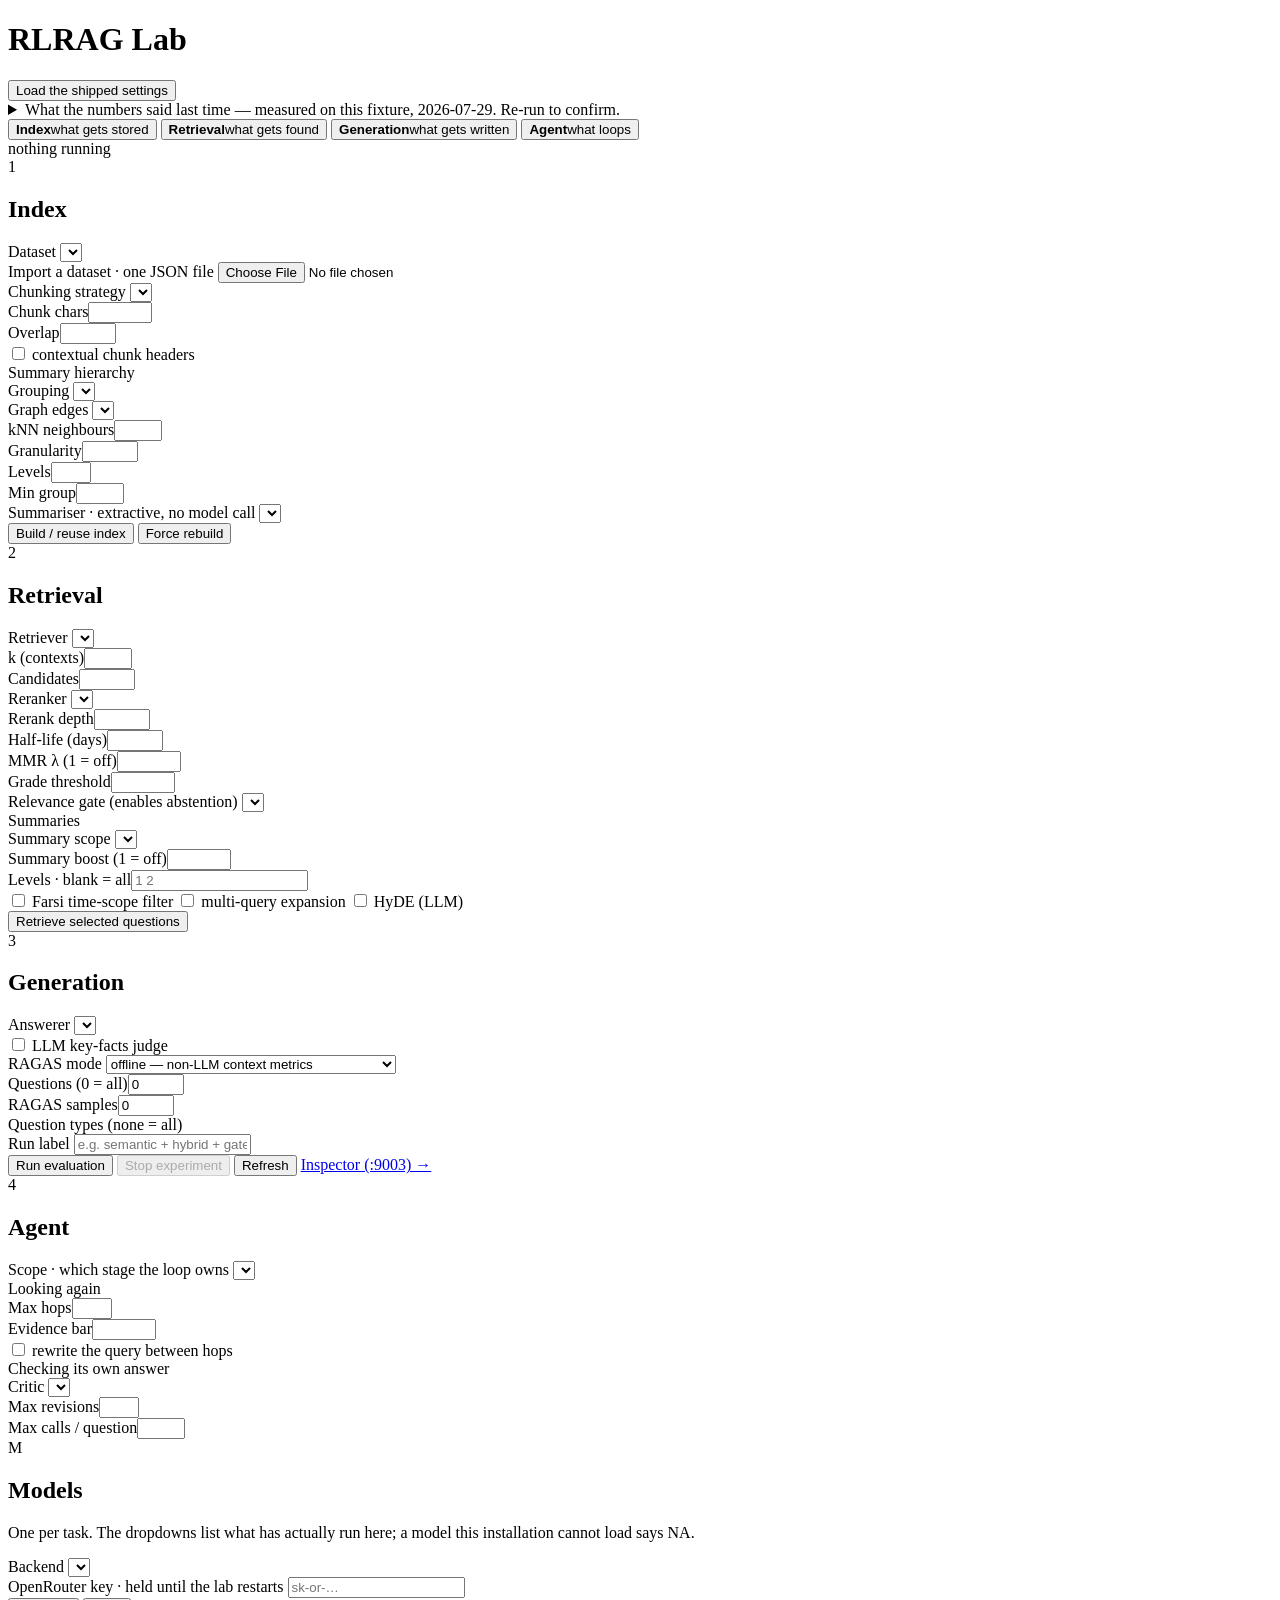
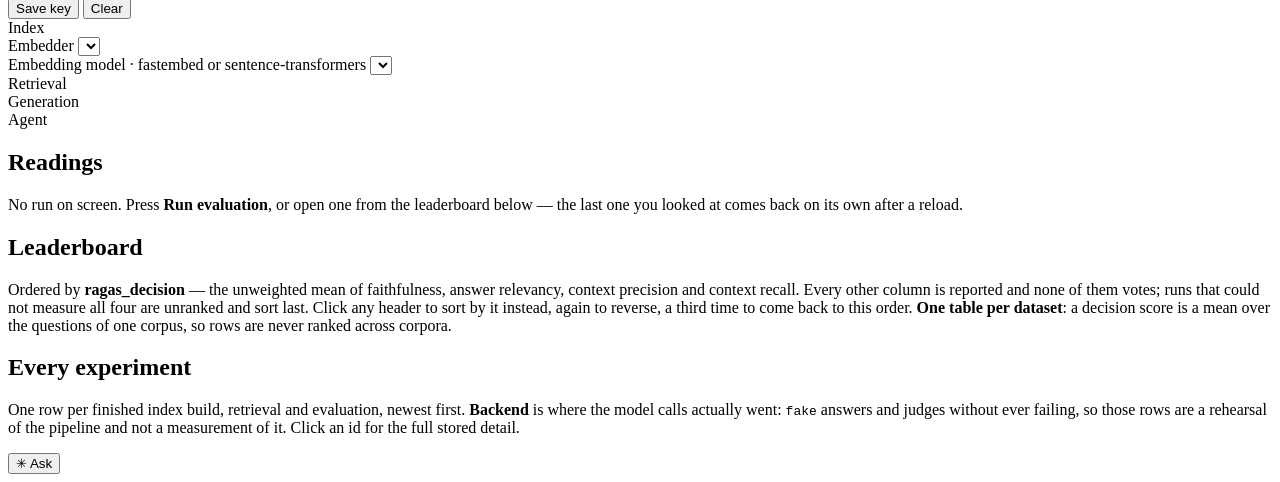
==== commit 557fb851: "feat: an LLM widget in the panel's lower-right corner" ====
--- a/src/raglab/static/index.html
+++ b/src/raglab/static/index.html
@@ -4,10 +4,15 @@
 <meta charset="utf-8">
 <meta name="viewport" content="width=device-width, initial-scale=1">
 <title>RAG Lab</title>
+<!-- Design tokens shared with the Inspector on :9003; before panel.css so its
+     overrides still win. -->
+<link rel="stylesheet" href="/tokens.css">
 <link rel="stylesheet" href="/panel.css">
 <!-- The column sorter, shared with the Inspector: one file, so clicking a
      header means the same thing on both pages. -->
 <script src="/sorttable.js"></script>
+<!-- Shared utilities, before panel.js, which calls into it. -->
+<script src="/lab.js"></script>
 </head>
 <body>
 
@@ -371,6 +376,22 @@
 </div>
 </main>
 
+<!-- The LLM widget: a helper in the corner, not a pipeline stage — it wears
+     the chassis and no step ink. One module (raglab/widget.py), one route
+     (POST /api/widget). -->
+<button id="widget-launch" class="widget-launch" type="button" title="Ask about this lab">✳ Ask</button>
+<div id="widget-window" class="widget-window" hidden>
+  <div class="widget-head">
+    <span>Lab helper</span>
+    <button id="widget-close" class="widget-close" type="button" aria-label="Close">×</button>
+  </div>
+  <div id="widget-log" class="widget-log"></div>
+  <form id="widget-form" class="widget-form">
+    <input id="widget-input" type="text" placeholder="Ask about this project…" autocomplete="off">
+    <button id="widget-send" type="submit">Send</button>
+  </form>
+</div>
+
 <script src="/panel.js"></script>
 </body>
 </html>
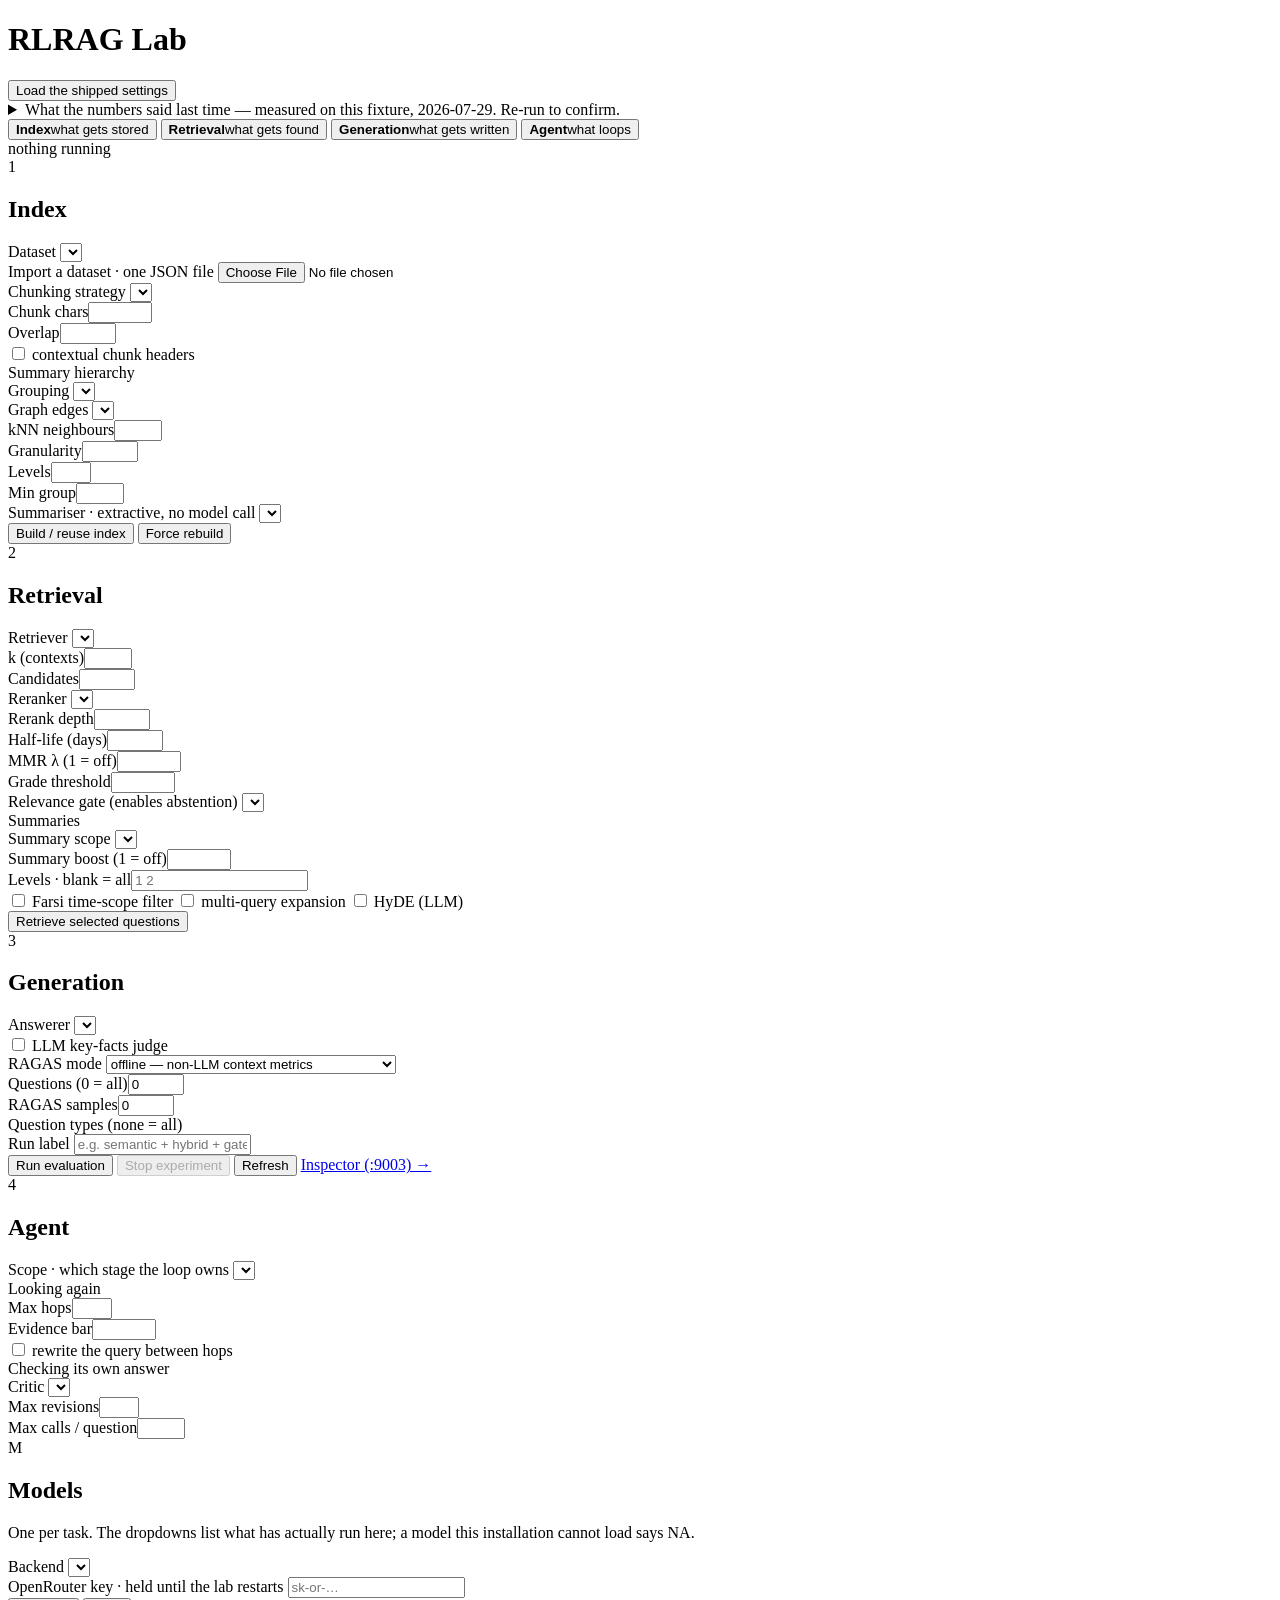
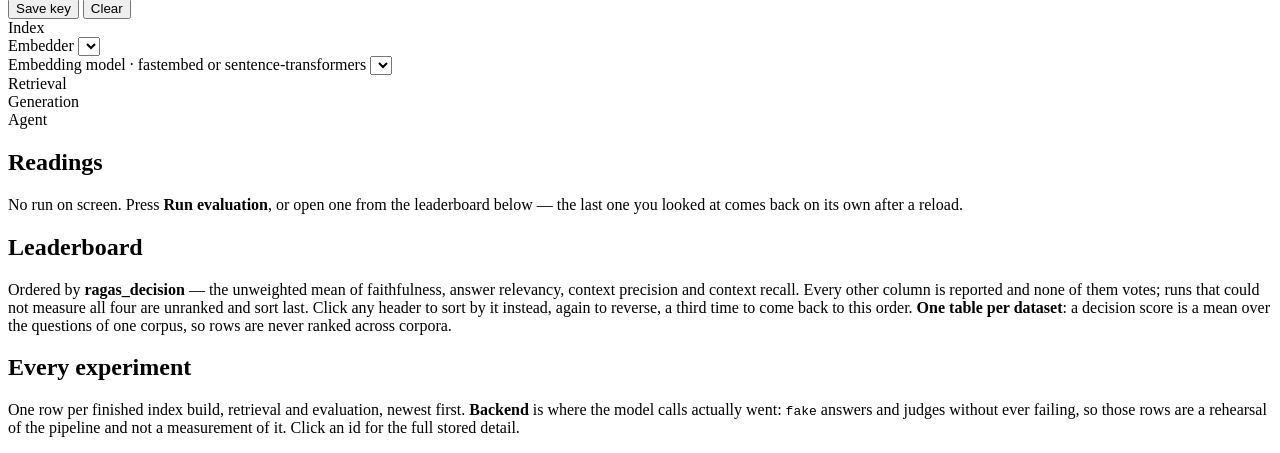
==== commit 2c647bae: "feat: remove the panel's LLM widget" ====
--- a/src/raglab/static/index.html
+++ b/src/raglab/static/index.html
@@ -376,22 +376,6 @@
 </div>
 </main>
 
-<!-- The LLM widget: a helper in the corner, not a pipeline stage — it wears
-     the chassis and no step ink. One module (raglab/widget.py), one route
-     (POST /api/widget). -->
-<button id="widget-launch" class="widget-launch" type="button" title="Ask about this lab">✳ Ask</button>
-<div id="widget-window" class="widget-window" hidden>
-  <div class="widget-head">
-    <span>Lab helper</span>
-    <button id="widget-close" class="widget-close" type="button" aria-label="Close">×</button>
-  </div>
-  <div id="widget-log" class="widget-log"></div>
-  <form id="widget-form" class="widget-form">
-    <input id="widget-input" type="text" placeholder="Ask about this project…" autocomplete="off">
-    <button id="widget-send" type="submit">Send</button>
-  </form>
-</div>
-
 <script src="/panel.js"></script>
 </body>
 </html>
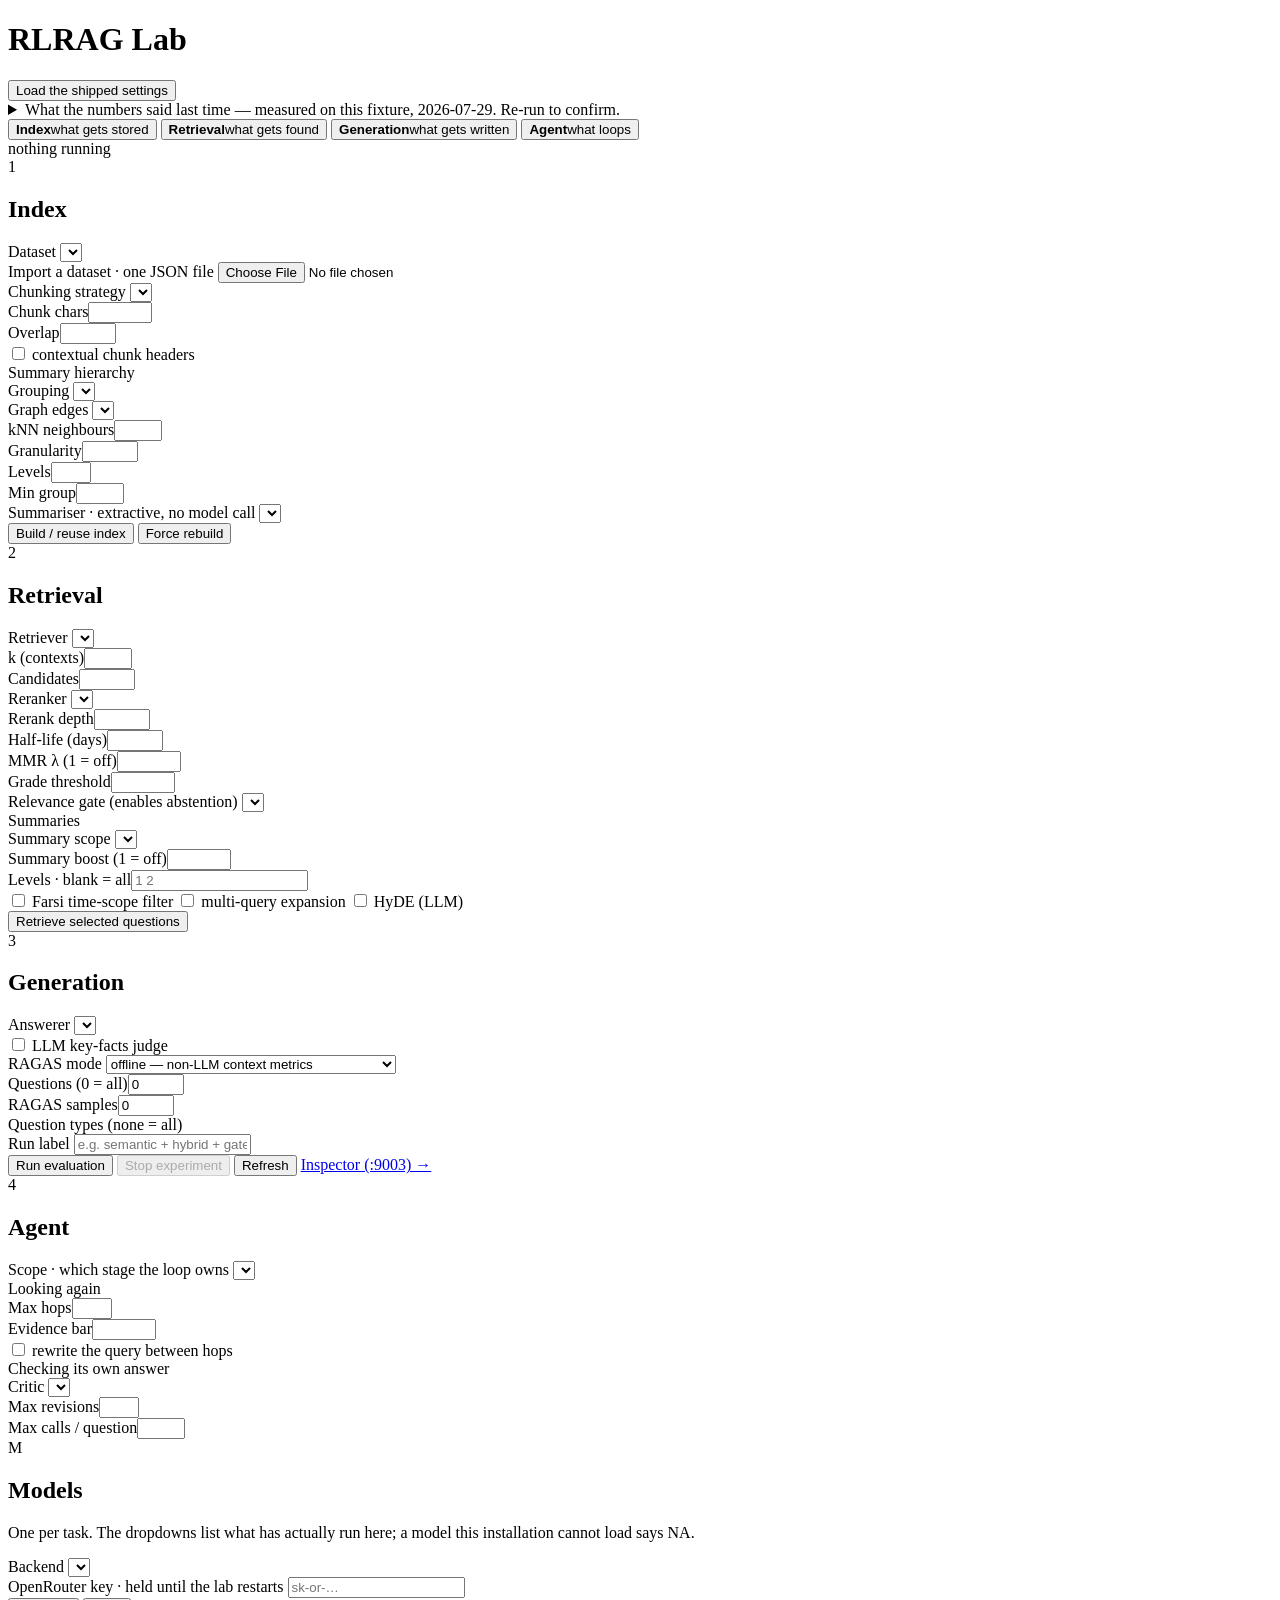
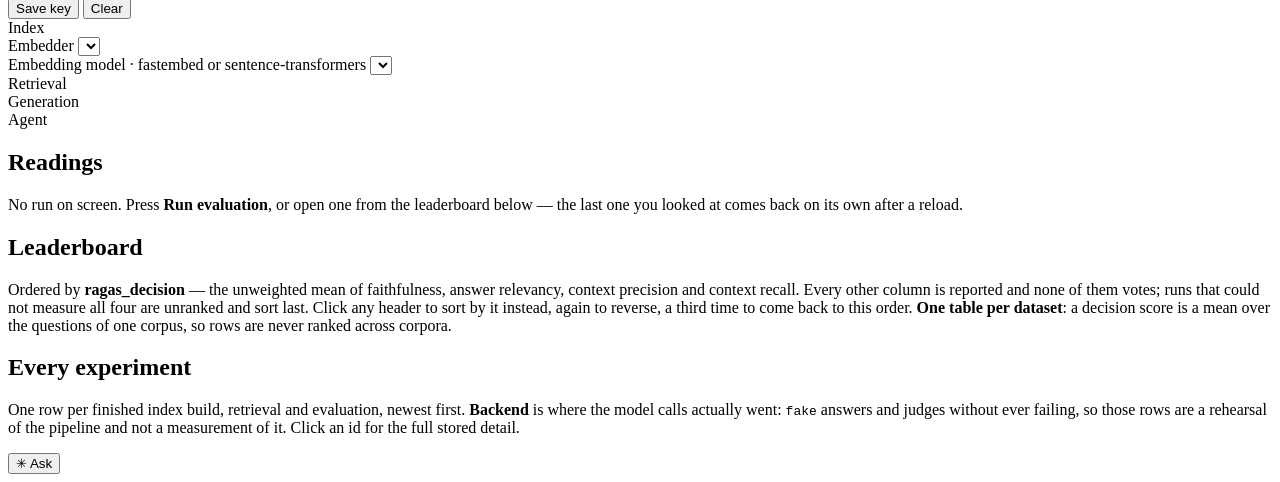
==== commit 5145db15: "revert: restore the panel's LLM widget on development only" ====
--- a/src/raglab/static/index.html
+++ b/src/raglab/static/index.html
@@ -376,6 +376,28 @@
 </div>
 </main>
 
+<!-- The LLM widget: a helper in the corner, not a pipeline stage — it wears
+     the chassis and no step ink. One module (raglab/widget.py), one route
+     (POST /api/widget). -->
+<button id="widget-launch" class="widget-launch" type="button" title="Ask about this lab">✳ Ask</button>
+<div id="widget-window" class="widget-window" hidden>
+  <div class="widget-head">
+    <span>Lab helper</span>
+    <span>
+      <button id="widget-settings" class="widget-close" type="button" aria-label="Settings" title="Choose the model">⚙</button>
+      <button id="widget-close" class="widget-close" type="button" aria-label="Close">×</button>
+    </span>
+  </div>
+  <div id="widget-config" class="widget-config" hidden>
+    <label>model <select id="widget-model"></select></label>
+  </div>
+  <div id="widget-log" class="widget-log"></div>
+  <form id="widget-form" class="widget-form">
+    <input id="widget-input" type="text" placeholder="Ask about this project…" autocomplete="off">
+    <button id="widget-send" type="submit">Send</button>
+  </form>
+</div>
+
 <script src="/panel.js"></script>
 </body>
 </html>
